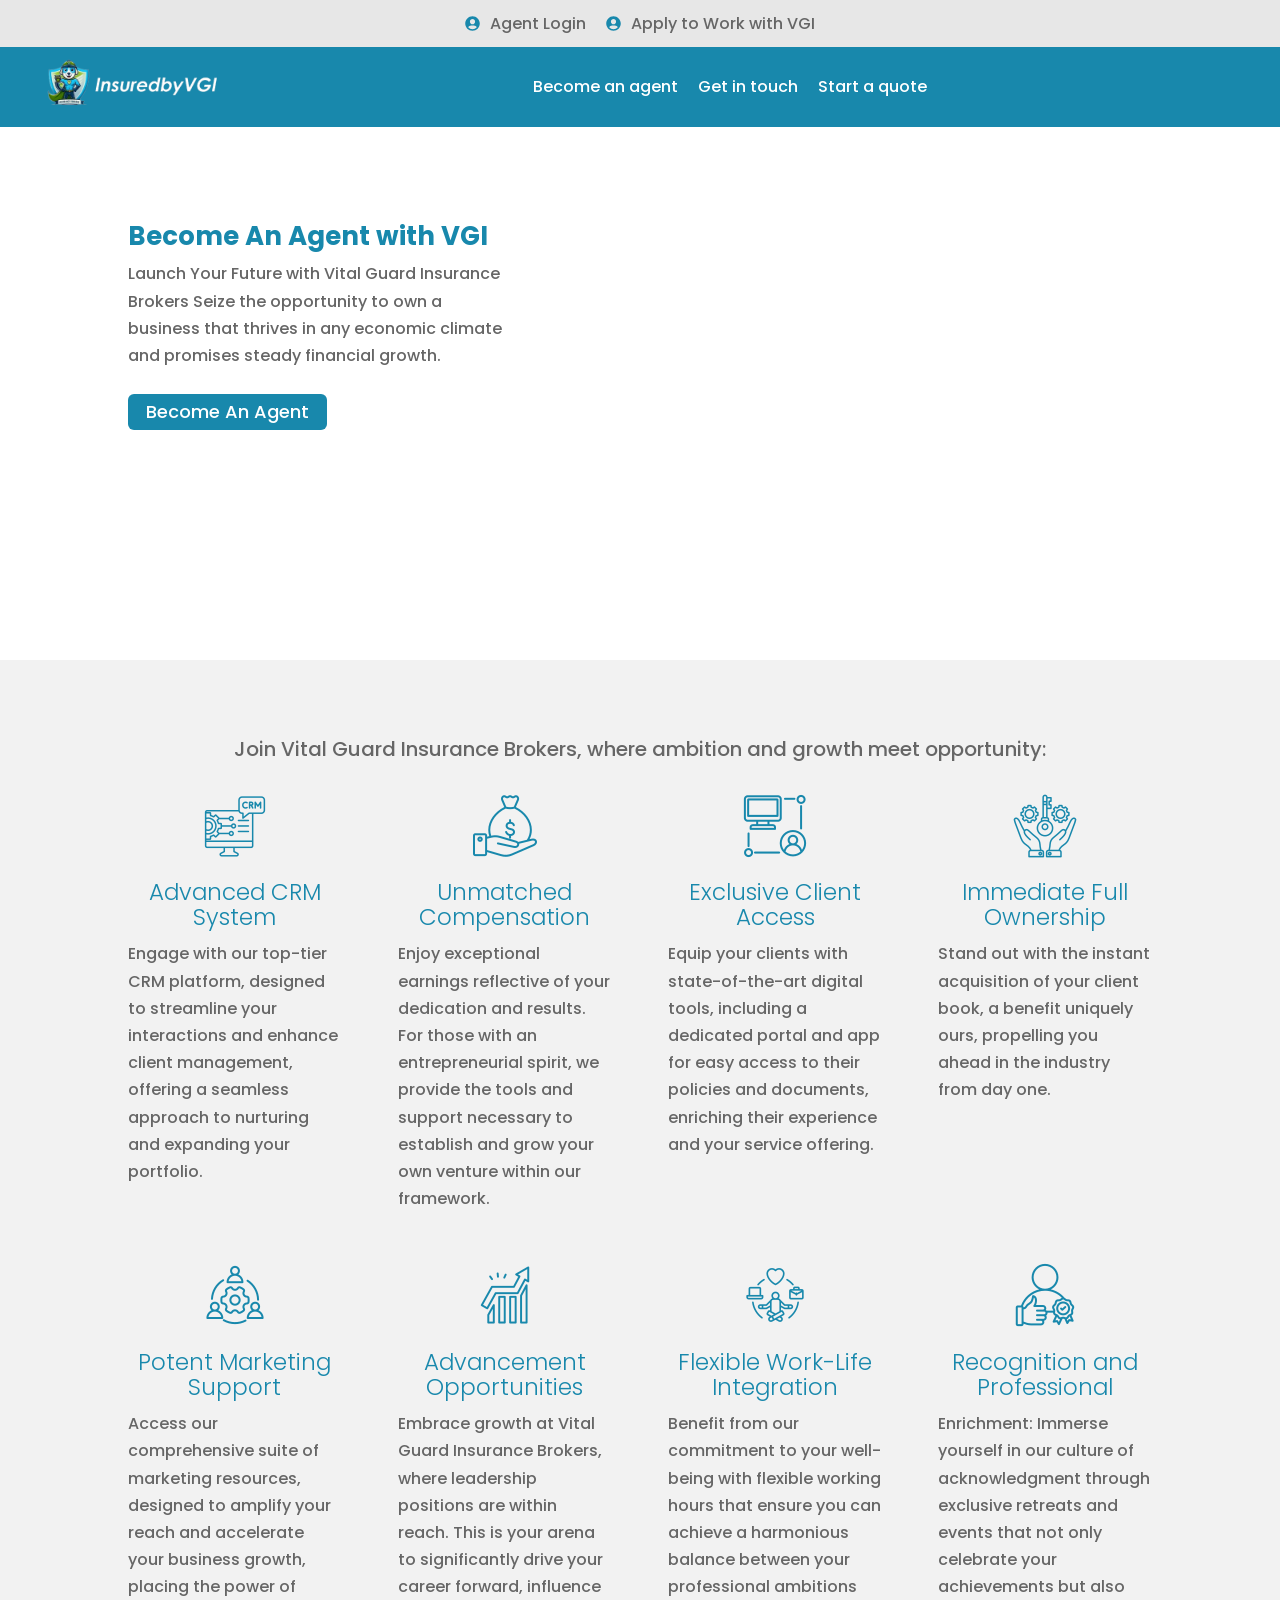
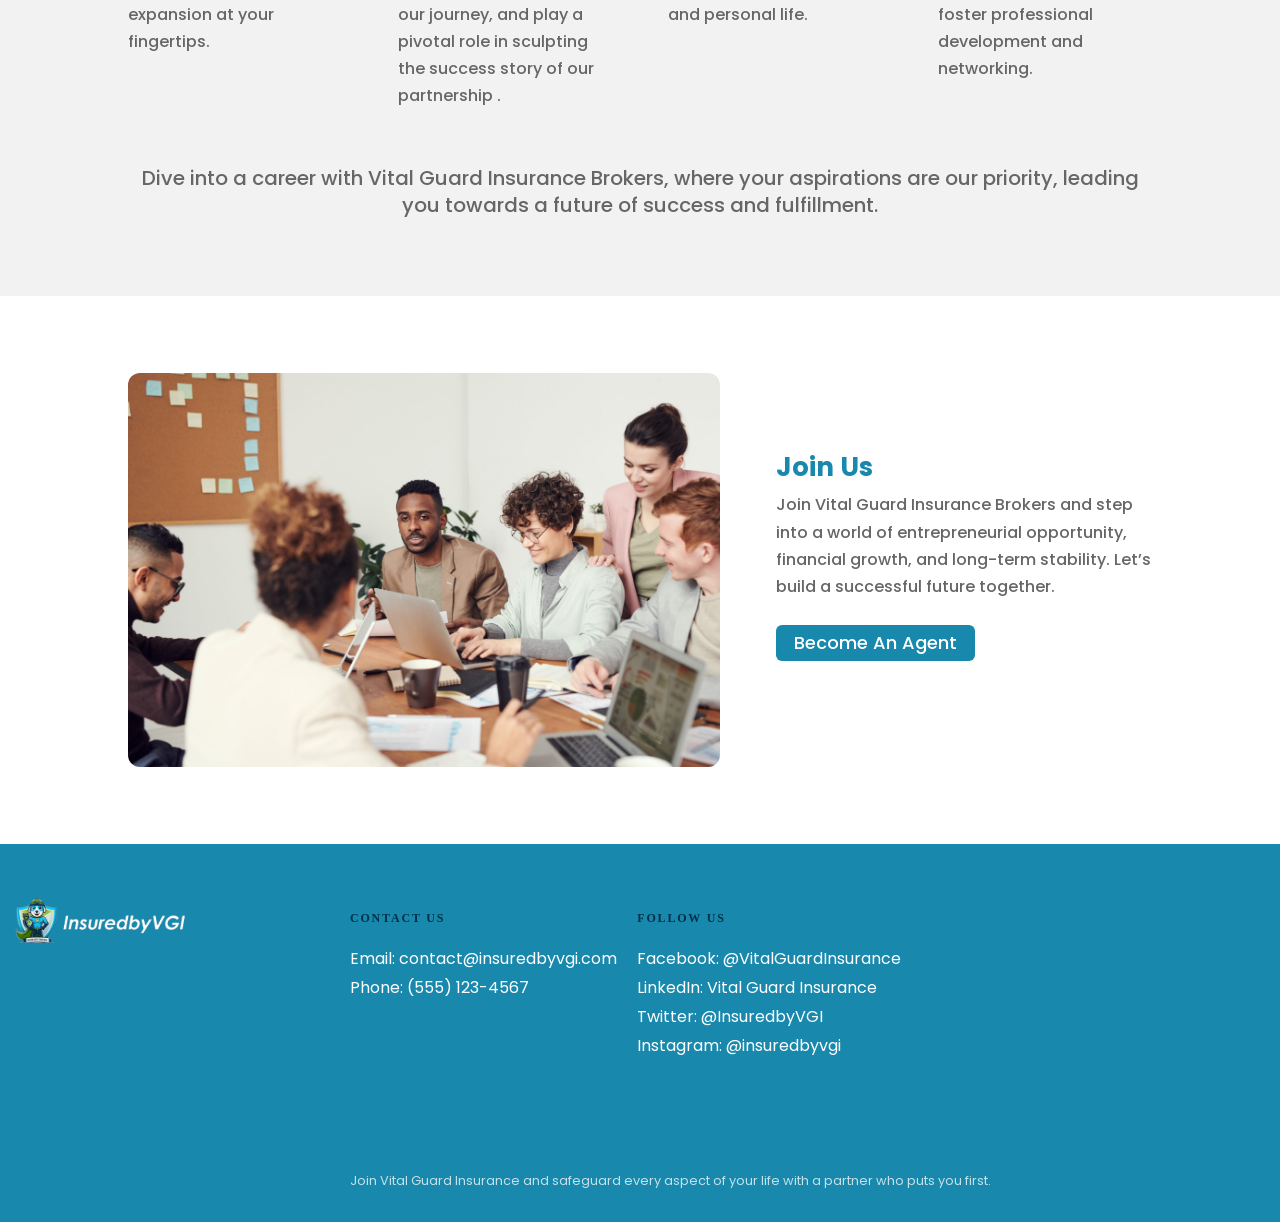
==== php-agency/index.html @ e7f6c55f "done all changes" ====
<!DOCTYPE html>
<html lang="en-US" class="js">

<head>
	<meta charset="UTF-8">
	<meta http-equiv="X-UA-Compatible" content="IE=edge">
	<link rel="pingback" href="https://phpagency.com/xmlrpc.php">

	<script type="text/javascript">
		document.documentElement.className = 'js';
	</script>

	<meta name="robots" content="index, follow, max-image-preview:large, max-snippet:-1, max-video-preview:-1">
	<script type="text/javascript">
		let jqueryParams = [], jQuery = function (r) { return jqueryParams = [...jqueryParams, r], jQuery }, $ = function (r) { return jqueryParams = [...jqueryParams, r], $ }; window.jQuery = jQuery, window.$ = jQuery; let customHeadScripts = !1; jQuery.fn = jQuery.prototype = {}, $.fn = jQuery.prototype = {}, jQuery.noConflict = function (r) { if (window.jQuery) return jQuery = window.jQuery, $ = window.jQuery, customHeadScripts = !0, jQuery.noConflict }, jQuery.ready = function (r) { jqueryParams = [...jqueryParams, r] }, $.ready = function (r) { jqueryParams = [...jqueryParams, r] }, jQuery.load = function (r) { jqueryParams = [...jqueryParams, r] }, $.load = function (r) { jqueryParams = [...jqueryParams, r] }, jQuery.fn.ready = function (r) { jqueryParams = [...jqueryParams, r] }, $.fn.ready = function (r) { jqueryParams = [...jqueryParams, r] };</script>
	<!-- This site is optimized with the Yoast SEO plugin v18.9 - https://yoast.com/wordpress/plugins/seo/ -->
	<title>Become An Insurance Agent - PHP Agency</title>
	<link rel="canonical" href="https://phpagency.com/become-an-insurance-agent/">
	<meta property="og:locale" content="en_US">
	<meta property="og:type" content="article">
	<meta property="og:title" content="Become An Insurance Agent - PHP Agency">
	<meta property="og:url" content="https://phpagency.com/become-an-insurance-agent/">
	<meta property="og:site_name" content="PHP Agency">
	<meta property="article:publisher" content="https://www.facebook.com/phpagencyinc/">
	<meta property="article:modified_time" content="2022-06-22T17:32:34+00:00">
	<meta property="og:image" content="images/php-facebook.jpg">
	<meta property="og:image:width" content="1200">
	<meta property="og:image:height" content="630">
	<meta property="og:image:type" content="image/jpeg">
	<meta name="twitter:card" content="summary_large_image">
	<meta name="twitter:site" content="@phpagency">
	<meta name="twitter:label1" content="Est. reading time">
	<meta name="twitter:data1" content="7 minutes">
	<script type="application/ld+json"
		class="yoast-schema-graph">{"@context":"https://schema.org","@graph":[{"@type":"Organization","@id":"https://phpagency.com/#organization","name":"PHP Agency. A National Financial Services Company.","url":"https://phpagency.com/","sameAs":["https://www.instagram.com/phpagency/","https://www.youtube.com/user/myphpdream","https://www.facebook.com/phpagencyinc/","https://twitter.com/phpagency"],"logo":{"@type":"ImageObject","inLanguage":"en-US","@id":"https://phpagency.com/#/schema/logo/image/","url":"https://phpagency.com/wp-content/uploads/2022/07/php-facebook.jpg","contentUrl":"https://phpagency.com/wp-content/uploads/2022/07/php-facebook.jpg","width":1200,"height":630,"caption":"PHP Agency. A National Financial Services Company."},"image":{"@id":"https://phpagency.com/#/schema/logo/image/"}},{"@type":"WebSite","@id":"https://phpagency.com/#website","url":"https://phpagency.com/","name":"PHP Agency","description":"A National Financial Services Company","publisher":{"@id":"https://phpagency.com/#organization"},"potentialAction":[{"@type":"SearchAction","target":{"@type":"EntryPoint","urlTemplate":"https://phpagency.com/?s={search_term_string}"},"query-input":"required name=search_term_string"}],"inLanguage":"en-US"},{"@type":"WebPage","@id":"https://phpagency.com/become-an-insurance-agent/#webpage","url":"https://phpagency.com/become-an-insurance-agent/","name":"Become An Insurance Agent - PHP Agency","isPartOf":{"@id":"https://phpagency.com/#website"},"datePublished":"2022-06-10T01:09:55+00:00","dateModified":"2022-06-22T17:32:34+00:00","breadcrumb":{"@id":"https://phpagency.com/become-an-insurance-agent/#breadcrumb"},"inLanguage":"en-US","potentialAction":[{"@type":"ReadAction","target":["https://phpagency.com/become-an-insurance-agent/"]}]},{"@type":"BreadcrumbList","@id":"https://phpagency.com/become-an-insurance-agent/#breadcrumb","itemListElement":[{"@type":"ListItem","position":1,"name":"Home","item":"https://phpagency.com/"},{"@type":"ListItem","position":2,"name":"Become An Insurance Agent"}]}]}</script>
	<!-- / Yoast SEO plugin. -->
	<!-- <link rel="stylesheet" href="./css/header.css"> -->
	<!-- <link rel="stylesheet" href="./css/9e8d25b4389ada94.css"> -->
	<!-- <link rel="stylesheet" href="./css/9d9cdd73d0fb1d6b.css"> -->
	<!-- <link rel="stylesheet" href="./css/26cd613740387113.css"> -->
	<link rel="stylesheet" href="./css/dafa6e8a7582d647.css">
	<link rel="stylesheet" href="./css/stylee.css">

	<link rel="dns-prefetch" href="//fonts.googleapis.com">
	<link rel="alternate" type="application/rss+xml" title="PHP Agency » Feed" href="https://phpagency.com/feed/">
	<link rel="alternate" type="application/rss+xml" title="PHP Agency » Comments Feed"
		href="https://phpagency.com/comments/feed/">
	<meta content="PHP Agency v.1.0.1" name="generator">
	<style id="wp-block-library-theme-inline-css" type="text/css">
		.wp-block-audio figcaption {
			color: #555;
			font-size: 13px;
			text-align: center
		}

		.is-dark-theme .wp-block-audio figcaption {
			color: hsla(0, 0%, 100%, .65)
		}

		.wp-block-audio {
			margin: 0 0 1em
		}

		.wp-block-code {
			border: 1px solid #ccc;
			border-radius: 4px;
			font-family: Menlo, Consolas, monaco, monospace;
			padding: .8em 1em
		}

		.wp-block-embed figcaption {
			color: #555;
			font-size: 13px;
			text-align: center
		}

		.is-dark-theme .wp-block-embed figcaption {
			color: hsla(0, 0%, 100%, .65)
		}

		.wp-block-embed {
			margin: 0 0 1em
		}

		.blocks-gallery-caption {
			color: #555;
			font-size: 13px;
			text-align: center
		}

		.is-dark-theme .blocks-gallery-caption {
			color: hsla(0, 0%, 100%, .65)
		}

		.wp-block-image figcaption {
			color: #555;
			font-size: 13px;
			text-align: center
		}

		.is-dark-theme .wp-block-image figcaption {
			color: hsla(0, 0%, 100%, .65)
		}

		.wp-block-image {
			margin: 0 0 1em
		}

		.wp-block-pullquote {
			border-bottom: 4px solid;
			border-top: 4px solid;
			color: currentColor;
			margin-bottom: 1.75em
		}

		.wp-block-pullquote cite,
		.wp-block-pullquote footer,
		.wp-block-pullquote__citation {
			color: currentColor;
			font-size: .8125em;
			font-style: normal;
			text-transform: uppercase
		}

		.wp-block-quote {
			border-left: .25em solid;
			margin: 0 0 1.75em;
			padding-left: 1em
		}

		.wp-block-quote cite,
		.wp-block-quote footer {
			color: currentColor;
			font-size: .8125em;
			font-style: normal;
			position: relative
		}

		.wp-block-quote.has-text-align-right {
			border-left: none;
			border-right: .25em solid;
			padding-left: 0;
			padding-right: 1em
		}

		.wp-block-quote.has-text-align-center {
			border: none;
			padding-left: 0
		}

		.wp-block-quote.is-large,
		.wp-block-quote.is-style-large,
		.wp-block-quote.is-style-plain {
			border: none
		}

		.wp-block-search .wp-block-search__label {
			font-weight: 700
		}

		.wp-block-search__button {
			border: 1px solid #ccc;
			padding: .375em .625em
		}

		:where(.wp-block-group.has-background) {
			padding: 1.25em 2.375em
		}

		.wp-block-separator.has-css-opacity {
			opacity: .4
		}

		.wp-block-separator {
			border: none;
			border-bottom: 2px solid;
			margin-left: auto;
			margin-right: auto
		}

		.wp-block-separator.has-alpha-channel-opacity {
			opacity: 1
		}

		.wp-block-separator:not(.is-style-wide):not(.is-style-dots) {
			width: 100px
		}

		.wp-block-separator.has-background:not(.is-style-dots) {
			border-bottom: none;
			height: 1px
		}

		.wp-block-separator.has-background:not(.is-style-wide):not(.is-style-dots) {
			height: 2px
		}

		.wp-block-table {
			margin: 0 0 1em
		}

		.wp-block-table td,
		.wp-block-table th {
			word-break: normal
		}

		.wp-block-table figcaption {
			color: #555;
			font-size: 13px;
			text-align: center
		}

		.is-dark-theme .wp-block-table figcaption {
			color: hsla(0, 0%, 100%, .65)
		}

		.wp-block-video figcaption {
			color: #555;
			font-size: 13px;
			text-align: center
		}

		.is-dark-theme .wp-block-video figcaption {
			color: hsla(0, 0%, 100%, .65)
		}

		.wp-block-video {
			margin: 0 0 1em
		}

		.wp-block-template-part.has-background {
			margin-bottom: 0;
			margin-top: 0;
			padding: 1.25em 2.375em
		}
	</style>
	<style id="global-styles-inline-css" type="text/css">
		body {
			--wp--preset--color--black: #000000;
			--wp--preset--color--cyan-bluish-gray: #abb8c3;
			--wp--preset--color--white: #ffffff;
			--wp--preset--color--pale-pink: #f78da7;
			--wp--preset--color--vivid-red: #cf2e2e;
			--wp--preset--color--luminous-vivid-orange: #ff6900;
			--wp--preset--color--luminous-vivid-amber: #fcb900;
			--wp--preset--color--light-green-cyan: #7bdcb5;
			--wp--preset--color--vivid-green-cyan: #00d084;
			--wp--preset--color--pale-cyan-blue: #8ed1fc;
			--wp--preset--color--vivid-cyan-blue: #0693e3;
			--wp--preset--color--vivid-purple: #9b51e0;
			--wp--preset--gradient--vivid-cyan-blue-to-vivid-purple: linear-gradient(135deg, rgba(6, 147, 227, 1) 0%, rgb(155, 81, 224) 100%);
			--wp--preset--gradient--light-green-cyan-to-vivid-green-cyan: linear-gradient(135deg, rgb(122, 220, 180) 0%, rgb(0, 208, 130) 100%);
			--wp--preset--gradient--luminous-vivid-amber-to-luminous-vivid-orange: linear-gradient(135deg, rgba(252, 185, 0, 1) 0%, rgba(255, 105, 0, 1) 100%);
			--wp--preset--gradient--luminous-vivid-orange-to-vivid-red: linear-gradient(135deg, rgba(255, 105, 0, 1) 0%, rgb(207, 46, 46) 100%);
			--wp--preset--gradient--very-light-gray-to-cyan-bluish-gray: linear-gradient(135deg, rgb(238, 238, 238) 0%, rgb(169, 184, 195) 100%);
			--wp--preset--gradient--cool-to-warm-spectrum: linear-gradient(135deg, rgb(74, 234, 220) 0%, rgb(151, 120, 209) 20%, rgb(207, 42, 186) 40%, rgb(238, 44, 130) 60%, rgb(251, 105, 98) 80%, rgb(254, 248, 76) 100%);
			--wp--preset--gradient--blush-light-purple: linear-gradient(135deg, rgb(255, 206, 236) 0%, rgb(152, 150, 240) 100%);
			--wp--preset--gradient--blush-bordeaux: linear-gradient(135deg, rgb(254, 205, 165) 0%, rgb(254, 45, 45) 50%, rgb(107, 0, 62) 100%);
			--wp--preset--gradient--luminous-dusk: linear-gradient(135deg, rgb(255, 203, 112) 0%, rgb(199, 81, 192) 50%, rgb(65, 88, 208) 100%);
			--wp--preset--gradient--pale-ocean: linear-gradient(135deg, rgb(255, 245, 203) 0%, rgb(182, 227, 212) 50%, rgb(51, 167, 181) 100%);
			--wp--preset--gradient--electric-grass: linear-gradient(135deg, rgb(202, 248, 128) 0%, rgb(113, 206, 126) 100%);
			--wp--preset--gradient--midnight: linear-gradient(135deg, rgb(2, 3, 129) 0%, rgb(40, 116, 252) 100%);
			--wp--preset--font-size--small: 13px;
			--wp--preset--font-size--medium: 20px;
			--wp--preset--font-size--large: 36px;
			--wp--preset--font-size--x-large: 42px;
			--wp--preset--spacing--20: 0.44rem;
			--wp--preset--spacing--30: 0.67rem;
			--wp--preset--spacing--40: 1rem;
			--wp--preset--spacing--50: 1.5rem;
			--wp--preset--spacing--60: 2.25rem;
			--wp--preset--spacing--70: 3.38rem;
			--wp--preset--spacing--80: 5.06rem;
			--wp--preset--shadow--natural: 6px 6px 9px rgba(0, 0, 0, 0.2);
			--wp--preset--shadow--deep: 12px 12px 50px rgba(0, 0, 0, 0.4);
			--wp--preset--shadow--sharp: 6px 6px 0px rgba(0, 0, 0, 0.2);
			--wp--preset--shadow--outlined: 6px 6px 0px -3px rgba(255, 255, 255, 1), 6px 6px rgba(0, 0, 0, 1);
			--wp--preset--shadow--crisp: 6px 6px 0px rgba(0, 0, 0, 1);
		}

		body {
			margin: 0;
			--wp--style--global--content-size: 823px;
			--wp--style--global--wide-size: 1080px;
		}

		.wp-site-blocks>.alignleft {
			float: left;
			margin-right: 2em;
		}

		.wp-site-blocks>.alignright {
			float: right;
			margin-left: 2em;
		}

		.wp-site-blocks>.aligncenter {
			justify-content: center;
			margin-left: auto;
			margin-right: auto;
		}

		:where(.is-layout-flex) {
			gap: 0.5em;
		}

		:where(.is-layout-grid) {
			gap: 0.5em;
		}

		body .is-layout-flow>.alignleft {
			float: left;
			margin-inline-start: 0;
			margin-inline-end: 2em;
		}

		body .is-layout-flow>.alignright {
			float: right;
			margin-inline-start: 2em;
			margin-inline-end: 0;
		}

		body .is-layout-flow>.aligncenter {
			margin-left: auto !important;
			margin-right: auto !important;
		}

		body .is-layout-constrained>.alignleft {
			float: left;
			margin-inline-start: 0;
			margin-inline-end: 2em;
		}

		body .is-layout-constrained>.alignright {
			float: right;
			margin-inline-start: 2em;
			margin-inline-end: 0;
		}

		body .is-layout-constrained>.aligncenter {
			margin-left: auto !important;
			margin-right: auto !important;
		}

		body .is-layout-constrained> :where(:not(.alignleft):not(.alignright):not(.alignfull)) {
			max-width: var(--wp--style--global--content-size);
			margin-left: auto !important;
			margin-right: auto !important;
		}

		body .is-layout-constrained>.alignwide {
			max-width: var(--wp--style--global--wide-size);
		}

		body .is-layout-flex {
			display: flex;
		}

		body .is-layout-flex {
			flex-wrap: wrap;
			align-items: center;
		}

		body .is-layout-flex>* {
			margin: 0;
		}

		body .is-layout-grid {
			display: grid;
		}

		body .is-layout-grid>* {
			margin: 0;
		}

		body {
			padding-top: 0px;
			padding-right: 0px;
			padding-bottom: 0px;
			padding-left: 0px;
		}

		a:where(:not(.wp-element-button)) {
			text-decoration: underline;
		}

		.wp-element-button,
		.wp-block-button__link {
			background-color: #32373c;
			border-width: 0;
			color: #fff;
			font-family: inherit;
			font-size: inherit;
			line-height: inherit;
			padding: calc(0.667em + 2px) calc(1.333em + 2px);
			text-decoration: none;
		}

		.has-black-color {
			color: var(--wp--preset--color--black) !important;
		}

		.has-cyan-bluish-gray-color {
			color: var(--wp--preset--color--cyan-bluish-gray) !important;
		}

		.has-white-color {
			color: var(--wp--preset--color--white) !important;
		}

		.has-pale-pink-color {
			color: var(--wp--preset--color--pale-pink) !important;
		}

		.has-vivid-red-color {
			color: var(--wp--preset--color--vivid-red) !important;
		}

		.has-luminous-vivid-orange-color {
			color: var(--wp--preset--color--luminous-vivid-orange) !important;
		}

		.has-luminous-vivid-amber-color {
			color: var(--wp--preset--color--luminous-vivid-amber) !important;
		}

		.has-light-green-cyan-color {
			color: var(--wp--preset--color--light-green-cyan) !important;
		}

		.has-vivid-green-cyan-color {
			color: var(--wp--preset--color--vivid-green-cyan) !important;
		}

		.has-pale-cyan-blue-color {
			color: var(--wp--preset--color--pale-cyan-blue) !important;
		}

		.has-vivid-cyan-blue-color {
			color: var(--wp--preset--color--vivid-cyan-blue) !important;
		}

		.has-vivid-purple-color {
			color: var(--wp--preset--color--vivid-purple) !important;
		}

		.has-black-background-color {
			background-color: var(--wp--preset--color--black) !important;
		}

		.has-cyan-bluish-gray-background-color {
			background-color: var(--wp--preset--color--cyan-bluish-gray) !important;
		}

		.has-white-background-color {
			background-color: var(--wp--preset--color--white) !important;
		}

		.has-pale-pink-background-color {
			background-color: var(--wp--preset--color--pale-pink) !important;
		}

		.has-vivid-red-background-color {
			background-color: var(--wp--preset--color--vivid-red) !important;
		}

		.has-luminous-vivid-orange-background-color {
			background-color: var(--wp--preset--color--luminous-vivid-orange) !important;
		}

		.has-luminous-vivid-amber-background-color {
			background-color: var(--wp--preset--color--luminous-vivid-amber) !important;
		}

		.has-light-green-cyan-background-color {
			background-color: var(--wp--preset--color--light-green-cyan) !important;
		}

		.has-vivid-green-cyan-background-color {
			background-color: var(--wp--preset--color--vivid-green-cyan) !important;
		}

		.has-pale-cyan-blue-background-color {
			background-color: var(--wp--preset--color--pale-cyan-blue) !important;
		}

		.has-vivid-cyan-blue-background-color {
			background-color: var(--wp--preset--color--vivid-cyan-blue) !important;
		}

		.has-vivid-purple-background-color {
			background-color: var(--wp--preset--color--vivid-purple) !important;
		}

		.has-black-border-color {
			border-color: var(--wp--preset--color--black) !important;
		}

		.has-cyan-bluish-gray-border-color {
			border-color: var(--wp--preset--color--cyan-bluish-gray) !important;
		}

		.has-white-border-color {
			border-color: var(--wp--preset--color--white) !important;
		}

		.has-pale-pink-border-color {
			border-color: var(--wp--preset--color--pale-pink) !important;
		}

		.has-vivid-red-border-color {
			border-color: var(--wp--preset--color--vivid-red) !important;
		}

		.has-luminous-vivid-orange-border-color {
			border-color: var(--wp--preset--color--luminous-vivid-orange) !important;
		}

		.has-luminous-vivid-amber-border-color {
			border-color: var(--wp--preset--color--luminous-vivid-amber) !important;
		}

		.has-light-green-cyan-border-color {
			border-color: var(--wp--preset--color--light-green-cyan) !important;
		}

		.has-vivid-green-cyan-border-color {
			border-color: var(--wp--preset--color--vivid-green-cyan) !important;
		}

		.has-pale-cyan-blue-border-color {
			border-color: var(--wp--preset--color--pale-cyan-blue) !important;
		}

		.has-vivid-cyan-blue-border-color {
			border-color: var(--wp--preset--color--vivid-cyan-blue) !important;
		}

		.has-vivid-purple-border-color {
			border-color: var(--wp--preset--color--vivid-purple) !important;
		}

		.has-vivid-cyan-blue-to-vivid-purple-gradient-background {
			background: var(--wp--preset--gradient--vivid-cyan-blue-to-vivid-purple) !important;
		}

		.has-light-green-cyan-to-vivid-green-cyan-gradient-background {
			background: var(--wp--preset--gradient--light-green-cyan-to-vivid-green-cyan) !important;
		}

		.has-luminous-vivid-amber-to-luminous-vivid-orange-gradient-background {
			background: var(--wp--preset--gradient--luminous-vivid-amber-to-luminous-vivid-orange) !important;
		}

		.has-luminous-vivid-orange-to-vivid-red-gradient-background {
			background: var(--wp--preset--gradient--luminous-vivid-orange-to-vivid-red) !important;
		}

		.has-very-light-gray-to-cyan-bluish-gray-gradient-background {
			background: var(--wp--preset--gradient--very-light-gray-to-cyan-bluish-gray) !important;
		}

		.has-cool-to-warm-spectrum-gradient-background {
			background: var(--wp--preset--gradient--cool-to-warm-spectrum) !important;
		}

		.has-blush-light-purple-gradient-background {
			background: var(--wp--preset--gradient--blush-light-purple) !important;
		}

		.has-blush-bordeaux-gradient-background {
			background: var(--wp--preset--gradient--blush-bordeaux) !important;
		}

		.has-luminous-dusk-gradient-background {
			background: var(--wp--preset--gradient--luminous-dusk) !important;
		}

		.has-pale-ocean-gradient-background {
			background: var(--wp--preset--gradient--pale-ocean) !important;
		}

		.has-electric-grass-gradient-background {
			background: var(--wp--preset--gradient--electric-grass) !important;
		}

		.has-midnight-gradient-background {
			background: var(--wp--preset--gradient--midnight) !important;
		}

		.has-small-font-size {
			font-size: var(--wp--preset--font-size--small) !important;
		}

		.has-medium-font-size {
			font-size: var(--wp--preset--font-size--medium) !important;
		}

		.has-large-font-size {
			font-size: var(--wp--preset--font-size--large) !important;
		}

		.has-x-large-font-size {
			font-size: var(--wp--preset--font-size--x-large) !important;
		}

		.wp-block-navigation a:where(:not(.wp-element-button)) {
			color: inherit;
		}

		:where(.wp-block-post-template.is-layout-flex) {
			gap: 1.25em;
		}

		:where(.wp-block-post-template.is-layout-grid) {
			gap: 1.25em;
		}

		:where(.wp-block-columns.is-layout-flex) {
			gap: 2em;
		}

		:where(.wp-block-columns.is-layout-grid) {
			gap: 2em;
		}

		.wp-block-pullquote {
			font-size: 1.5em;
			line-height: 1.6;
		}
	</style>
	<link rel="stylesheet" id="dipi-popup-maker-popup-effect-css" href="css/popup_effect.min.css" type="text/css"
		media="all">
	<link rel="stylesheet" id="dipi_font-css" href="css/dipi-font.min.css" type="text/css" media="all">
	<link rel="stylesheet" id="dipi_general-css" href="css/general.min.css" type="text/css" media="all">
	<link rel="stylesheet" id="et_monarch-css-css" href="css/style_1.css" type="text/css" media="all">
	<link rel="stylesheet" id="et-gf-open-sans-css" href="https://fonts.googleapis.com/css?family=Open+Sans:400,700"
		type="text/css" media="all">
	<style id="divi-style-parent-inline-inline-css" type="text/css">
		/*!
Theme Name: Divi
Theme URI: http://www.elegantthemes.com/gallery/divi/
Version: 4.24.2
Description: Smart. Flexible. Beautiful. Divi is the most powerful theme in our collection.
Author: Elegant Themes
Author URI: http://www.elegantthemes.com
License: GNU General Public License v2
License URI: http://www.gnu.org/licenses/gpl-2.0.html
*/

		a,
		abbr,
		acronym,
		address,
		applet,
		b,
		big,
		blockquote,
		body,
		center,
		cite,
		code,
		dd,
		del,
		dfn,
		div,
		dl,
		dt,
		em,
		fieldset,
		font,
		form,
		h1,
		h2,
		h3,
		h4,
		h5,
		h6,
		html,
		i,
		iframe,
		img,
		ins,
		kbd,
		label,
		legend,
		li,
		object,
		ol,
		p,
		pre,
		q,
		s,
		samp,
		small,
		span,
		strike,
		strong,
		sub,
		sup,
		tt,
		u,
		ul,
		var {
			margin: 0;
			padding: 0;
			border: 0;
			outline: 0;
			font-size: 100%;
			-ms-text-size-adjust: 100%;
			-webkit-text-size-adjust: 100%;
			vertical-align: baseline;
			background: transparent
		}

		body {
			line-height: 1
		}

		ol,
		ul {
			list-style: none
		}

		blockquote,
		q {
			quotes: none
		}

		blockquote:after,
		blockquote:before,
		q:after,
		q:before {
			content: "";
			content: none
		}

		blockquote {
			margin: 20px 0 30px;
			border-left: 5px solid;
			padding-left: 20px
		}

		:focus {
			outline: 0
		}

		del {
			text-decoration: line-through
		}

		pre {
			overflow: auto;
			padding: 10px
		}

		figure {
			margin: 0
		}

		table {
			border-collapse: collapse;
			border-spacing: 0
		}

		article,
		aside,
		footer,
		header,
		hgroup,
		nav,
		section {
			display: block
		}

		body {
			font-family: Open Sans, Arial, sans-serif;
			font-size: 14px;
			color: #666;
			background-color: #fff;
			line-height: 1.7em;
			font-weight: 500;
			-webkit-font-smoothing: antialiased;
			-moz-osx-font-smoothing: grayscale
		}

		body.page-template-page-template-blank-php #page-container {
			padding-top: 0 !important
		}

		body.et_cover_background {
			background-size: cover !important;
			background-position: top !important;
			background-repeat: no-repeat !important;
			background-attachment: fixed
		}

		a {
			color: #2ea3f2
		}

		a,
		a:hover {
			text-decoration: none
		}

		p {
			padding-bottom: 1em
		}

		p:not(.has-background):last-of-type {
			padding-bottom: 0
		}

		p.et_normal_padding {
			padding-bottom: 1em
		}

		strong {
			font-weight: 700
		}

		cite,
		em,
		i {
			font-style: italic
		}

		code,
		pre {
			font-family: Courier New, monospace;
			margin-bottom: 10px
		}

		ins {
			text-decoration: none
		}

		sub,
		sup {
			height: 0;
			line-height: 1;
			position: relative;
			vertical-align: baseline
		}

		sup {
			bottom: .8em
		}

		sub {
			top: .3em
		}

		dl {
			margin: 0 0 1.5em
		}

		dl dt {
			font-weight: 700
		}

		dd {
			margin-left: 1.5em
		}

		blockquote p {
			padding-bottom: 0
		}

		embed,
		iframe,
		object,
		video {
			max-width: 100%
		}

		h1,
		h2,
		h3,
		h4,
		h5,
		h6 {
			color: #333;
			padding-bottom: 10px;
			line-height: 1em;
			font-weight: 500
		}

		h1 a,
		h2 a,
		h3 a,
		h4 a,
		h5 a,
		h6 a {
			color: inherit
		}

		h1 {
			font-size: 30px
		}

		h2 {
			font-size: 26px
		}

		h3 {
			font-size: 22px
		}

		h4 {
			font-size: 18px
		}

		h5 {
			font-size: 16px
		}

		h6 {
			font-size: 14px
		}

		input {
			-webkit-appearance: none
		}

		input[type=checkbox] {
			-webkit-appearance: checkbox
		}

		input[type=radio] {
			-webkit-appearance: radio
		}

		input.text,
		input.title,
		input[type=email],
		input[type=password],
		input[type=tel],
		input[type=text],
		select,
		textarea {
			background-color: #fff;
			border: 1px solid #bbb;
			padding: 2px;
			color: #4e4e4e
		}

		input.text:focus,
		input.title:focus,
		input[type=text]:focus,
		select:focus,
		textarea:focus {
			border-color: #2d3940;
			color: #3e3e3e
		}

		input.text,
		input.title,
		input[type=text],
		select,
		textarea {
			margin: 0
		}

		textarea {
			padding: 4px
		}

		button,
		input,
		select,
		textarea {
			font-family: inherit
		}

		img {
			max-width: 100%;
			height: auto
		}

		.clear {
			clear: both
		}

		br.clear {
			margin: 0;
			padding: 0
		}

		.pagination {
			clear: both
		}

		#et_search_icon:hover,
		.et-social-icon a:hover,
		.et_password_protected_form .et_submit_button,
		.form-submit .et_pb_buttontton.alt.disabled,
		.nav-single a,
		.posted_in a {
			color: #2ea3f2
		}

		.et-search-form,
		blockquote {
			border-color: #2ea3f2
		}

		#main-content {
			background-color: #fff
		}

		.container {
			width: 80%;
			max-width: 1080px;
			margin: auto;
			position: relative
		}

		body:not(.et-tb) #main-content .container,
		body:not(.et-tb-has-header) #main-content .container {
			padding-top: 58px
		}

		.et_full_width_page #main-content .container:before {
			display: none
		}

		.main_title {
			margin-bottom: 20px
		}

		.et_password_protected_form .et_submit_button:hover,
		.form-submit .et_pb_button:hover {
			background: rgba(0, 0, 0, .05)
		}

		.et_button_icon_visible .et_pb_button {
			padding-right: 2em;
			padding-left: .7em
		}

		.et_button_icon_visible .et_pb_button:after {
			opacity: 1;
			margin-left: 0
		}

		.et_button_left .et_pb_button:hover:after {
			left: .15em
		}

		.et_button_left .et_pb_button:after {
			margin-left: 0;
			left: 1em
		}

		.et_button_icon_visible.et_button_left .et_pb_button,
		.et_button_left .et_pb_button:hover,
		.et_button_left .et_pb_module .et_pb_button:hover {
			padding-left: 2em;
			padding-right: .7em
		}

		.et_button_icon_visible.et_button_left .et_pb_button:after,
		.et_button_left .et_pb_button:hover:after {
			left: .15em
		}

		.et_password_protected_form .et_submit_button:hover,
		.form-submit .et_pb_button:hover {
			padding: .3em 1em
		}

		.et_button_no_icon .et_pb_button:after {
			display: none
		}

		.et_button_no_icon.et_button_icon_visible.et_button_left .et_pb_button,
		.et_button_no_icon.et_button_left .et_pb_button:hover,
		.et_button_no_icon .et_pb_button,
		.et_button_no_icon .et_pb_button:hover {
			padding: .3em 1em !important
		}

		.et_button_custom_icon .et_pb_button:after {
			line-height: 1.7em
		}

		.et_button_custom_icon.et_button_icon_visible .et_pb_button:after,
		.et_button_custom_icon .et_pb_button:hover:after {
			margin-left: .3em
		}

		#left-area .post_format-post-format-gallery .wp-block-gallery:first-of-type {
			padding: 0;
			margin-bottom: -16px
		}

		.entry-content table:not(.variations) {
			border: 1px solid #eee;
			margin: 0 0 15px;
			text-align: left;
			width: 100%
		}

		.entry-content thead th,
		.entry-content tr th {
			color: #555;
			font-weight: 700;
			padding: 9px 24px
		}

		.entry-content tr td {
			border-top: 1px solid #eee;
			padding: 6px 24px
		}

		#left-area ul,
		.entry-content ul,
		.et-l--body ul,
		.et-l--footer ul,
		.et-l--header ul {
			list-style-type: disc;
			padding: 0 0 23px 1em;
			line-height: 26px
		}

		#left-area ol,
		.entry-content ol,
		.et-l--body ol,
		.et-l--footer ol,
		.et-l--header ol {
			list-style-type: decimal;
			list-style-position: inside;
			padding: 0 0 23px;
			line-height: 26px
		}

		#left-area ul li ul,
		.entry-content ul li ol {
			padding: 2px 0 2px 20px
		}

		#left-area ol li ul,
		.entry-content ol li ol,
		.et-l--body ol li ol,
		.et-l--footer ol li ol,
		.et-l--header ol li ol {
			padding: 2px 0 2px 35px
		}

		#left-area ul.wp-block-gallery {
			display: -webkit-box;
			display: -ms-flexbox;
			display: flex;
			-ms-flex-wrap: wrap;
			flex-wrap: wrap;
			list-style-type: none;
			padding: 0
		}

		#left-area ul.products {
			padding: 0 !important;
			line-height: 1.7 !important;
			list-style: none !important
		}

		.gallery-item a {
			display: block
		}

		.gallery-caption,
		.gallery-item a {
			width: 90%
		}

		#wpadminbar {
			z-index: 100001
		}

		#left-area .post-meta {
			font-size: 14px;
			padding-bottom: 15px
		}

		#left-area .post-meta a {
			text-decoration: none;
			color: #666
		}

		#left-area .et_featured_image {
			padding-bottom: 7px
		}

		.single .post {
			padding-bottom: 25px
		}

		body.single .et_audio_content {
			margin-bottom: -6px
		}

		.nav-single a {
			text-decoration: none;
			color: #2ea3f2;
			font-size: 14px;
			font-weight: 400
		}

		.nav-previous {
			float: left
		}

		.nav-next {
			float: right
		}

		.et_password_protected_form p input {
			background-color: #eee;
			border: none !important;
			width: 100% !important;
			border-radius: 0 !important;
			font-size: 14px;
			color: #999 !important;
			padding: 16px !important;
			-webkit-box-sizing: border-box;
			box-sizing: border-box
		}

		.et_password_protected_form label {
			display: none
		}

		.et_password_protected_form .et_submit_button {
			font-family: inherit;
			display: block;
			float: right;
			margin: 8px auto 0;
			cursor: pointer
		}

		.post-password-required p.nocomments.container {
			max-width: 100%
		}

		.post-password-required p.nocomments.container:before {
			display: none
		}

		.aligncenter,
		div.post .new-post .aligncenter {
			display: block;
			margin-left: auto;
			margin-right: auto
		}

		.wp-caption {
			border: 1px solid #ddd;
			text-align: center;
			background-color: #f3f3f3;
			margin-bottom: 10px;
			max-width: 96%;
			padding: 8px
		}

		.wp-caption.alignleft {
			margin: 0 30px 20px 0
		}

		.wp-caption.alignright {
			margin: 0 0 20px 30px
		}

		.wp-caption img {
			margin: 0;
			padding: 0;
			border: 0
		}

		.wp-caption p.wp-caption-text {
			font-size: 12px;
			padding: 0 4px 5px;
			margin: 0
		}

		.alignright {
			float: right
		}

		.alignleft {
			float: left
		}

		img.alignleft {
			display: inline;
			float: left;
			margin-right: 15px
		}

		img.alignright {
			display: inline;
			float: right;
			margin-left: 15px
		}

		.page.et_pb_pagebuilder_layout #main-content {
			background-color: transparent
		}

		body #main-content .et_builder_inner_content>h1,
		body #main-content .et_builder_inner_content>h2,
		body #main-content .et_builder_inner_content>h3,
		body #main-content .et_builder_inner_content>h4,
		body #main-content .et_builder_inner_content>h5,
		body #main-content .et_builder_inner_content>h6 {
			line-height: 1.4em
		}

		body #main-content .et_builder_inner_content>p {
			line-height: 1.7em
		}

		.wp-block-pullquote {
			margin: 20px 0 30px
		}

		.wp-block-pullquote.has-background blockquote {
			border-left: none
		}

		.wp-block-group.has-background {
			padding: 1.5em 1.5em .5em
		}

		@media (min-width:981px) {
			#left-area {
				width: 79.125%;
				padding-bottom: 23px
			}

			#main-content .container:before {
				content: "";
				position: absolute;
				top: 0;
				height: 100%;
				width: 1px;
				background-color: #e2e2e2
			}

			.et_full_width_page #left-area,
			.et_no_sidebar #left-area {
				float: none;
				width: 100% !important
			}

			.et_full_width_page #left-area {
				padding-bottom: 0
			}

			.et_no_sidebar #main-content .container:before {
				display: none
			}
		}

		@media (max-width:980px) {
			#page-container {
				padding-top: 80px
			}

			.et-tb #page-container,
			.et-tb-has-header #page-container {
				padding-top: 0 !important
			}

			#left-area,
			#sidebar {
				width: 100% !important
			}

			#main-content .container:before {
				display: none !important
			}

			.et_full_width_page .et_gallery_item:nth-child(4n+1) {
				clear: none
			}
		}

		@media print {
			#page-container {
				padding-top: 0 !important
			}
		}

		#wp-admin-bar-et-use-visual-builder a:before {
			font-family: ETmodules !important;
			content: "\e625";
			font-size: 30px !important;
			width: 28px;
			margin-top: -3px;
			color: #974df3 !important
		}

		#wp-admin-bar-et-use-visual-builder:hover a:before {
			color: #fff !important
		}

		#wp-admin-bar-et-use-visual-builder:hover a,
		#wp-admin-bar-et-use-visual-builder a:hover {
			transition: background-color .5s ease;
			-webkit-transition: background-color .5s ease;
			-moz-transition: background-color .5s ease;
			background-color: #7e3bd0 !important;
			color: #fff !important
		}

		* html .clearfix,
		:first-child+html .clearfix {
			zoom: 1
		}

		.iphone .et_pb_section_video_bg video::-webkit-media-controls-start-playback-button {
			display: none !important;
			-webkit-appearance: none
		}

		.et_mobile_device .et_pb_section_parallax .et_pb_parallax_css {
			background-attachment: scroll
		}

		.et-social-facebook a.icon:before {
			content: "\e093"
		}

		.et-social-twitter a.icon:before {
			content: "\e094"
		}

		.et-social-google-plus a.icon:before {
			content: "\e096"
		}

		.et-social-instagram a.icon:before {
			content: "\e09a"
		}

		.et-social-rss a.icon:before {
			content: "\e09e"
		}

		.ai1ec-single-event:after {
			content: " ";
			display: table;
			clear: both
		}

		.evcal_event_details .evcal_evdata_cell .eventon_details_shading_bot.eventon_details_shading_bot {
			z-index: 3
		}

		.wp-block-divi-layout {
			margin-bottom: 1em
		}

		* {
			-webkit-box-sizing: border-box;
			box-sizing: border-box
		}

		#et-info-email:before,
		#et-info-phone:before,
		#et_search_icon:before,
		.comment-reply-link:after,
		.et-cart-info span:before,
		.et-pb-arrow-next:before,
		.et-pb-arrow-prev:before,
		.et-social-icon a:before,
		.et_audio_container .mejs-playpause-button button:before,
		.et_audio_container .mejs-volume-button button:before,
		.et_overlay:before,
		.et_password_protected_form .et_submit_button:after,
		.et_pb_button:after,
		.et_pb_contact_reset:after,
		.et_pb_contact_submit:after,
		.et_pb_font_icon:before,
		.et_pb_newsletter_button:after,
		.et_pb_pricing_table_button:after,
		.et_pb_promo_button:after,
		.et_pb_testimonial:before,
		.et_pb_toggle_title:before,
		.form-submit .et_pb_button:after,
		.mobile_menu_bar:before,
		a.et_pb_more_button:after {
			font-family: ETmodules !important;
			speak: none;
			font-style: normal;
			font-weight: 400;
			-webkit-font-feature-settings: normal;
			font-feature-settings: normal;
			font-variant: normal;
			text-transform: none;
			line-height: 1;
			-webkit-font-smoothing: antialiased;
			-moz-osx-font-smoothing: grayscale;
			text-shadow: 0 0;
			direction: ltr
		}

		.et-pb-icon,
		.et_pb_custom_button_icon.et_pb_button:after,
		.et_pb_login .et_pb_custom_button_icon.et_pb_button:after,
		.et_pb_woo_custom_button_icon .button.et_pb_custom_button_icon.et_pb_button:after,
		.et_pb_woo_custom_button_icon .button.et_pb_custom_button_icon.et_pb_button:hover:after {
			content: attr(data-icon)
		}

		.et-pb-icon {
			font-family: ETmodules;
			speak: none;
			font-weight: 400;
			-webkit-font-feature-settings: normal;
			font-feature-settings: normal;
			font-variant: normal;
			text-transform: none;
			line-height: 1;
			-webkit-font-smoothing: antialiased;
			font-size: 96px;
			font-style: normal;
			display: inline-block;
			-webkit-box-sizing: border-box;
			box-sizing: border-box;
			direction: ltr
		}

		#et-ajax-saving {
			display: none;
			-webkit-transition: background .3s, -webkit-box-shadow .3s;
			transition: background .3s, -webkit-box-shadow .3s;
			transition: background .3s, box-shadow .3s;
			transition: background .3s, box-shadow .3s, -webkit-box-shadow .3s;
			-webkit-box-shadow: rgba(0, 139, 219, .247059) 0 0 60px;
			box-shadow: 0 0 60px rgba(0, 139, 219, .247059);
			position: fixed;
			top: 50%;
			left: 50%;
			width: 50px;
			height: 50px;
			background: #fff;
			border-radius: 50px;
			margin: -25px 0 0 -25px;
			z-index: 999999;
			text-align: center
		}

		#et-ajax-saving img {
			margin: 9px
		}

		.et-safe-mode-indicator,
		.et-safe-mode-indicator:focus,
		.et-safe-mode-indicator:hover {
			-webkit-box-shadow: 0 5px 10px rgba(41, 196, 169, .15);
			box-shadow: 0 5px 10px rgba(41, 196, 169, .15);
			background: #29c4a9;
			color: #fff;
			font-size: 14px;
			font-weight: 600;
			padding: 12px;
			line-height: 16px;
			border-radius: 3px;
			position: fixed;
			bottom: 30px;
			right: 30px;
			z-index: 999999;
			text-decoration: none;
			font-family: Open Sans, sans-serif;
			-webkit-font-smoothing: antialiased;
			-moz-osx-font-smoothing: grayscale
		}

		.et_pb_button {
			font-size: 20px;
			font-weight: 500;
			padding: .3em 1em;
			line-height: 1.7em !important;
			background-color: transparent;
			background-size: cover;
			background-position: 50%;
			background-repeat: no-repeat;
			border: 2px solid;
			border-radius: 3px;
			-webkit-transition-duration: .2s;
			transition-duration: .2s;
			-webkit-transition-property: all !important;
			transition-property: all !important
		}

		.et_pb_button,
		.et_pb_button_inner {
			position: relative
		}

		.et_pb_button:hover,
		.et_pb_module .et_pb_button:hover {
			border: 2px solid transparent;
			padding: .3em 2em .3em .7em
		}

		.et_pb_button:hover {
			background-color: hsla(0, 0%, 100%, .2)
		}

		.et_pb_bg_layout_light.et_pb_button:hover,
		.et_pb_bg_layout_light .et_pb_button:hover {
			background-color: rgba(0, 0, 0, .05)
		}

		.et_pb_button:after,
		.et_pb_button:before {
			font-size: 32px;
			line-height: 1em;
			content: "\35";
			opacity: 0;
			position: absolute;
			margin-left: -1em;
			-webkit-transition: all .2s;
			transition: all .2s;
			text-transform: none;
			-webkit-font-feature-settings: "kern" off;
			font-feature-settings: "kern" off;
			font-variant: none;
			font-style: normal;
			font-weight: 400;
			text-shadow: none
		}

		.et_pb_button.et_hover_enabled:hover:after,
		.et_pb_button.et_pb_hovered:hover:after {
			-webkit-transition: none !important;
			transition: none !important
		}

		.et_pb_button:before {
			display: none
		}

		.et_pb_button:hover:after {
			opacity: 1;
			margin-left: 0
		}

		.et_pb_column_1_3 h1,
		.et_pb_column_1_4 h1,
		.et_pb_column_1_5 h1,
		.et_pb_column_1_6 h1,
		.et_pb_column_2_5 h1 {
			font-size: 26px
		}

		.et_pb_column_1_3 h2,
		.et_pb_column_1_4 h2,
		.et_pb_column_1_5 h2,
		.et_pb_column_1_6 h2,
		.et_pb_column_2_5 h2 {
			font-size: 23px
		}

		.et_pb_column_1_3 h3,
		.et_pb_column_1_4 h3,
		.et_pb_column_1_5 h3,
		.et_pb_column_1_6 h3,
		.et_pb_column_2_5 h3 {
			font-size: 20px
		}

		.et_pb_column_1_3 h4,
		.et_pb_column_1_4 h4,
		.et_pb_column_1_5 h4,
		.et_pb_column_1_6 h4,
		.et_pb_column_2_5 h4 {
			font-size: 18px
		}

		.et_pb_column_1_3 h5,
		.et_pb_column_1_4 h5,
		.et_pb_column_1_5 h5,
		.et_pb_column_1_6 h5,
		.et_pb_column_2_5 h5 {
			font-size: 16px
		}

		.et_pb_column_1_3 h6,
		.et_pb_column_1_4 h6,
		.et_pb_column_1_5 h6,
		.et_pb_column_1_6 h6,
		.et_pb_column_2_5 h6 {
			font-size: 15px
		}

		.et_pb_bg_layout_dark,
		.et_pb_bg_layout_dark h1,
		.et_pb_bg_layout_dark h2,
		.et_pb_bg_layout_dark h3,
		.et_pb_bg_layout_dark h4,
		.et_pb_bg_layout_dark h5,
		.et_pb_bg_layout_dark h6 {
			color: #fff !important
		}

		.et_pb_module.et_pb_text_align_left {
			text-align: left
		}

		.et_pb_module.et_pb_text_align_center {
			text-align: center
		}

		.et_pb_module.et_pb_text_align_right {
			text-align: right
		}

		.et_pb_module.et_pb_text_align_justified {
			text-align: justify
		}

		.clearfix:after {
			visibility: hidden;
			display: block;
			font-size: 0;
			content: " ";
			clear: both;
			height: 0
		}

		.et_pb_bg_layout_light .et_pb_more_button {
			color: #2ea3f2
		}

		.et_builder_inner_content {
			position: relative;
			z-index: 1
		}

		header .et_builder_inner_content {
			z-index: 2
		}

		.et_pb_css_mix_blend_mode_passthrough {
			mix-blend-mode: unset !important
		}

		.et_pb_image_container {
			margin: -20px -20px 29px
		}

		.et_pb_module_inner {
			position: relative
		}

		.et_hover_enabled_preview {
			z-index: 2
		}

		.et_hover_enabled:hover {
			position: relative;
			z-index: 2
		}

		.et_pb_all_tabs,
		.et_pb_module,
		.et_pb_posts_nav a,
		.et_pb_tab,
		.et_pb_with_background {
			position: relative;
			background-size: cover;
			background-position: 50%;
			background-repeat: no-repeat
		}

		.et_pb_background_mask,
		.et_pb_background_pattern {
			bottom: 0;
			left: 0;
			position: absolute;
			right: 0;
			top: 0
		}

		.et_pb_background_mask {
			background-size: calc(100% + 2px) calc(100% + 2px);
			background-repeat: no-repeat;
			background-position: 50%;
			overflow: hidden
		}

		.et_pb_background_pattern {
			background-position: 0 0;
			background-repeat: repeat
		}

		.et_pb_with_border {
			position: relative;
			border: 0 solid #333
		}

		.post-password-required .et_pb_row {
			padding: 0;
			width: 100%
		}

		.post-password-required .et_password_protected_form {
			min-height: 0
		}

		body.et_pb_pagebuilder_layout.et_pb_show_title .post-password-required .et_password_protected_form h1,
		body:not(.et_pb_pagebuilder_layout) .post-password-required .et_password_protected_form h1 {
			display: none
		}

		.et_pb_no_bg {
			padding: 0 !important
		}

		.et_overlay.et_pb_inline_icon:before,
		.et_pb_inline_icon:before {
			content: attr(data-icon)
		}

		.et_pb_more_button {
			color: inherit;
			text-shadow: none;
			text-decoration: none;
			display: inline-block;
			margin-top: 20px
		}

		.et_parallax_bg_wrap {
			overflow: hidden;
			position: absolute;
			top: 0;
			right: 0;
			bottom: 0;
			left: 0
		}

		.et_parallax_bg {
			background-repeat: no-repeat;
			background-position: top;
			background-size: cover;
			position: absolute;
			bottom: 0;
			left: 0;
			width: 100%;
			height: 100%;
			display: block
		}

		.et_parallax_bg.et_parallax_bg__hover,
		.et_parallax_bg.et_parallax_bg_phone,
		.et_parallax_bg.et_parallax_bg_tablet,
		.et_parallax_gradient.et_parallax_gradient__hover,
		.et_parallax_gradient.et_parallax_gradient_phone,
		.et_parallax_gradient.et_parallax_gradient_tablet,
		.et_pb_section_parallax_hover:hover .et_parallax_bg:not(.et_parallax_bg__hover),
		.et_pb_section_parallax_hover:hover .et_parallax_gradient:not(.et_parallax_gradient__hover) {
			display: none
		}

		.et_pb_section_parallax_hover:hover .et_parallax_bg.et_parallax_bg__hover,
		.et_pb_section_parallax_hover:hover .et_parallax_gradient.et_parallax_gradient__hover {
			display: block
		}

		.et_parallax_gradient {
			bottom: 0;
			display: block;
			left: 0;
			position: absolute;
			right: 0;
			top: 0
		}

		.et_pb_module.et_pb_section_parallax,
		.et_pb_posts_nav a.et_pb_section_parallax,
		.et_pb_tab.et_pb_section_parallax {
			position: relative
		}

		.et_pb_section_parallax .et_pb_parallax_css,
		.et_pb_slides .et_parallax_bg.et_pb_parallax_css {
			background-attachment: fixed
		}

		body.et-bfb .et_pb_section_parallax .et_pb_parallax_css,
		body.et-bfb .et_pb_slides .et_parallax_bg.et_pb_parallax_css {
			background-attachment: scroll;
			bottom: auto
		}

		.et_pb_section_parallax.et_pb_column .et_pb_module,
		.et_pb_section_parallax.et_pb_row .et_pb_column,
		.et_pb_section_parallax.et_pb_row .et_pb_module {
			z-index: 9;
			position: relative
		}

		.et_pb_more_button:hover:after {
			opacity: 1;
			margin-left: 0
		}

		.et_pb_preload .et_pb_section_video_bg,
		.et_pb_preload>div {
			visibility: hidden
		}

		.et_pb_preload,
		.et_pb_section.et_pb_section_video.et_pb_preload {
			position: relative;
			background: #464646 !important
		}

		.et_pb_preload:before {
			content: "";
			position: absolute;
			top: 50%;
			left: 50%;
			background: url(images/preloader.gif) no-repeat;
			border-radius: 32px;
			width: 32px;
			height: 32px;
			margin: -16px 0 0 -16px
		}

		.box-shadow-overlay {
			position: absolute;
			top: 0;
			left: 0;
			width: 100%;
			height: 100%;
			z-index: 10;
			pointer-events: none
		}

		.et_pb_section>.box-shadow-overlay~.et_pb_row {
			z-index: 11
		}

		body.safari .section_has_divider {
			will-change: transform
		}

		.et_pb_row>.box-shadow-overlay {
			z-index: 8
		}

		.has-box-shadow-overlay {
			position: relative
		}

		.et_clickable {
			cursor: pointer
		}

		.screen-reader-text {
			border: 0;
			clip: rect(1px, 1px, 1px, 1px);
			-webkit-clip-path: inset(50%);
			clip-path: inset(50%);
			height: 1px;
			margin: -1px;
			overflow: hidden;
			padding: 0;
			position: absolute !important;
			width: 1px;
			word-wrap: normal !important
		}

		.et_multi_view_hidden,
		.et_multi_view_hidden_image {
			display: none !important
		}

		@keyframes multi-view-image-fade {
			0% {
				opacity: 0
			}

			10% {
				opacity: .1
			}

			20% {
				opacity: .2
			}

			30% {
				opacity: .3
			}

			40% {
				opacity: .4
			}

			50% {
				opacity: .5
			}

			60% {
				opacity: .6
			}

			70% {
				opacity: .7
			}

			80% {
				opacity: .8
			}

			90% {
				opacity: .9
			}

			to {
				opacity: 1
			}
		}

		.et_multi_view_image__loading {
			visibility: hidden
		}

		.et_multi_view_image__loaded {
			-webkit-animation: multi-view-image-fade .5s;
			animation: multi-view-image-fade .5s
		}

		#et-pb-motion-effects-offset-tracker {
			visibility: hidden !important;
			opacity: 0;
			position: absolute;
			top: 0;
			left: 0
		}

		.et-pb-before-scroll-animation {
			opacity: 0
		}

		header.et-l.et-l--header:after {
			clear: both;
			display: block;
			content: ""
		}

		.et_pb_module {
			-webkit-animation-timing-function: linear;
			animation-timing-function: linear;
			-webkit-animation-duration: .2s;
			animation-duration: .2s
		}

		@-webkit-keyframes fadeBottom {
			0% {
				opacity: 0;
				-webkit-transform: translateY(10%);
				transform: translateY(10%)
			}

			to {
				opacity: 1;
				-webkit-transform: translateY(0);
				transform: translateY(0)
			}
		}

		@keyframes fadeBottom {
			0% {
				opacity: 0;
				-webkit-transform: translateY(10%);
				transform: translateY(10%)
			}

			to {
				opacity: 1;
				-webkit-transform: translateY(0);
				transform: translateY(0)
			}
		}

		@-webkit-keyframes fadeLeft {
			0% {
				opacity: 0;
				-webkit-transform: translateX(-10%);
				transform: translateX(-10%)
			}

			to {
				opacity: 1;
				-webkit-transform: translateX(0);
				transform: translateX(0)
			}
		}

		@keyframes fadeLeft {
			0% {
				opacity: 0;
				-webkit-transform: translateX(-10%);
				transform: translateX(-10%)
			}

			to {
				opacity: 1;
				-webkit-transform: translateX(0);
				transform: translateX(0)
			}
		}

		@-webkit-keyframes fadeRight {
			0% {
				opacity: 0;
				-webkit-transform: translateX(10%);
				transform: translateX(10%)
			}

			to {
				opacity: 1;
				-webkit-transform: translateX(0);
				transform: translateX(0)
			}
		}

		@keyframes fadeRight {
			0% {
				opacity: 0;
				-webkit-transform: translateX(10%);
				transform: translateX(10%)
			}

			to {
				opacity: 1;
				-webkit-transform: translateX(0);
				transform: translateX(0)
			}
		}

		@-webkit-keyframes fadeTop {
			0% {
				opacity: 0;
				-webkit-transform: translateY(-10%);
				transform: translateY(-10%)
			}

			to {
				opacity: 1;
				-webkit-transform: translateX(0);
				transform: translateX(0)
			}
		}

		@keyframes fadeTop {
			0% {
				opacity: 0;
				-webkit-transform: translateY(-10%);
				transform: translateY(-10%)
			}

			to {
				opacity: 1;
				-webkit-transform: translateX(0);
				transform: translateX(0)
			}
		}

		@-webkit-keyframes fadeIn {
			0% {
				opacity: 0
			}

			to {
				opacity: 1
			}
		}

		@keyframes fadeIn {
			0% {
				opacity: 0
			}

			to {
				opacity: 1
			}
		}

		.et-waypoint:not(.et_pb_counters) {
			opacity: 0
		}

		@media (min-width:981px) {

			.et_pb_section.et_section_specialty div.et_pb_row .et_pb_column .et_pb_column .et_pb_module.et-last-child,
			.et_pb_section.et_section_specialty div.et_pb_row .et_pb_column .et_pb_column .et_pb_module:last-child,
			.et_pb_section.et_section_specialty div.et_pb_row .et_pb_column .et_pb_row_inner .et_pb_column .et_pb_module.et-last-child,
			.et_pb_section.et_section_specialty div.et_pb_row .et_pb_column .et_pb_row_inner .et_pb_column .et_pb_module:last-child,
			.et_pb_section div.et_pb_row .et_pb_column .et_pb_module.et-last-child,
			.et_pb_section div.et_pb_row .et_pb_column .et_pb_module:last-child {
				margin-bottom: 0
			}
		}

		@media (max-width:980px) {

			.et_overlay.et_pb_inline_icon_tablet:before,
			.et_pb_inline_icon_tablet:before {
				content: attr(data-icon-tablet)
			}

			.et_parallax_bg.et_parallax_bg_tablet_exist,
			.et_parallax_gradient.et_parallax_gradient_tablet_exist {
				display: none
			}

			.et_parallax_bg.et_parallax_bg_tablet,
			.et_parallax_gradient.et_parallax_gradient_tablet {
				display: block
			}

			.et_pb_column .et_pb_module {
				margin-bottom: 30px
			}

			.et_pb_row .et_pb_column .et_pb_module.et-last-child,
			.et_pb_row .et_pb_column .et_pb_module:last-child,
			.et_section_specialty .et_pb_row .et_pb_column .et_pb_module.et-last-child,
			.et_section_specialty .et_pb_row .et_pb_column .et_pb_module:last-child {
				margin-bottom: 0
			}

			.et_pb_more_button {
				display: inline-block !important
			}

			.et_pb_bg_layout_light_tablet.et_pb_button,
			.et_pb_bg_layout_light_tablet.et_pb_module.et_pb_button,
			.et_pb_bg_layout_light_tablet .et_pb_more_button {
				color: #2ea3f2
			}

			.et_pb_bg_layout_light_tablet .et_pb_forgot_password a {
				color: #666
			}

			.et_pb_bg_layout_light_tablet h1,
			.et_pb_bg_layout_light_tablet h2,
			.et_pb_bg_layout_light_tablet h3,
			.et_pb_bg_layout_light_tablet h4,
			.et_pb_bg_layout_light_tablet h5,
			.et_pb_bg_layout_light_tablet h6 {
				color: #333 !important
			}

			.et_pb_module .et_pb_bg_layout_light_tablet.et_pb_button {
				color: #2ea3f2 !important
			}

			.et_pb_bg_layout_light_tablet {
				color: #666 !important
			}

			.et_pb_bg_layout_dark_tablet,
			.et_pb_bg_layout_dark_tablet h1,
			.et_pb_bg_layout_dark_tablet h2,
			.et_pb_bg_layout_dark_tablet h3,
			.et_pb_bg_layout_dark_tablet h4,
			.et_pb_bg_layout_dark_tablet h5,
			.et_pb_bg_layout_dark_tablet h6 {
				color: #fff !important
			}

			.et_pb_bg_layout_dark_tablet.et_pb_button,
			.et_pb_bg_layout_dark_tablet.et_pb_module.et_pb_button,
			.et_pb_bg_layout_dark_tablet .et_pb_more_button {
				color: inherit
			}

			.et_pb_bg_layout_dark_tablet .et_pb_forgot_password a {
				color: #fff
			}

			.et_pb_module.et_pb_text_align_left-tablet {
				text-align: left
			}

			.et_pb_module.et_pb_text_align_center-tablet {
				text-align: center
			}

			.et_pb_module.et_pb_text_align_right-tablet {
				text-align: right
			}

			.et_pb_module.et_pb_text_align_justified-tablet {
				text-align: justify
			}
		}

		@media (max-width:767px) {
			.et_pb_more_button {
				display: inline-block !important
			}

			.et_overlay.et_pb_inline_icon_phone:before,
			.et_pb_inline_icon_phone:before {
				content: attr(data-icon-phone)
			}

			.et_parallax_bg.et_parallax_bg_phone_exist,
			.et_parallax_gradient.et_parallax_gradient_phone_exist {
				display: none
			}

			.et_parallax_bg.et_parallax_bg_phone,
			.et_parallax_gradient.et_parallax_gradient_phone {
				display: block
			}

			.et-hide-mobile {
				display: none !important
			}

			.et_pb_bg_layout_light_phone.et_pb_button,
			.et_pb_bg_layout_light_phone.et_pb_module.et_pb_button,
			.et_pb_bg_layout_light_phone .et_pb_more_button {
				color: #2ea3f2
			}

			.et_pb_bg_layout_light_phone .et_pb_forgot_password a {
				color: #666
			}

			.et_pb_bg_layout_light_phone h1,
			.et_pb_bg_layout_light_phone h2,
			.et_pb_bg_layout_light_phone h3,
			.et_pb_bg_layout_light_phone h4,
			.et_pb_bg_layout_light_phone h5,
			.et_pb_bg_layout_light_phone h6 {
				color: #333 !important
			}

			.et_pb_module .et_pb_bg_layout_light_phone.et_pb_button {
				color: #2ea3f2 !important
			}

			.et_pb_bg_layout_light_phone {
				color: #666 !important
			}

			.et_pb_bg_layout_dark_phone,
			.et_pb_bg_layout_dark_phone h1,
			.et_pb_bg_layout_dark_phone h2,
			.et_pb_bg_layout_dark_phone h3,
			.et_pb_bg_layout_dark_phone h4,
			.et_pb_bg_layout_dark_phone h5,
			.et_pb_bg_layout_dark_phone h6 {
				color: #fff !important
			}

			.et_pb_bg_layout_dark_phone.et_pb_button,
			.et_pb_bg_layout_dark_phone.et_pb_module.et_pb_button,
			.et_pb_bg_layout_dark_phone .et_pb_more_button {
				color: inherit
			}

			.et_pb_module .et_pb_bg_layout_dark_phone.et_pb_button {
				color: #fff !important
			}

			.et_pb_bg_layout_dark_phone .et_pb_forgot_password a {
				color: #fff
			}

			.et_pb_module.et_pb_text_align_left-phone {
				text-align: left
			}

			.et_pb_module.et_pb_text_align_center-phone {
				text-align: center
			}

			.et_pb_module.et_pb_text_align_right-phone {
				text-align: right
			}

			.et_pb_module.et_pb_text_align_justified-phone {
				text-align: justify
			}
		}

		@media (max-width:479px) {
			a.et_pb_more_button {
				display: block
			}
		}

		@media (min-width:768px) and (max-width:980px) {
			[data-et-multi-view-load-tablet-hidden=true]:not(.et_multi_view_swapped) {
				display: none !important
			}
		}

		@media (max-width:767px) {
			[data-et-multi-view-load-phone-hidden=true]:not(.et_multi_view_swapped) {
				display: none !important
			}
		}

		.et_pb_menu.et_pb_menu--style-inline_centered_logo .et_pb_menu__menu nav ul {
			-webkit-box-pack: center;
			-ms-flex-pack: center;
			justify-content: center
		}

		@-webkit-keyframes multi-view-image-fade {
			0% {
				-webkit-transform: scale(1);
				transform: scale(1);
				opacity: 1
			}

			50% {
				-webkit-transform: scale(1.01);
				transform: scale(1.01);
				opacity: 1
			}

			to {
				-webkit-transform: scale(1);
				transform: scale(1);
				opacity: 1
			}
		}
	</style>
	<link rel="stylesheet" id="et-dynamic-late-css" href="css/et-divi-dynamic-tb-3999-tb-4077-4143-late.css">
	<style id="divi-dynamic-critical-inline-css" type="text/css">
		@font-face {
			font-family: ETmodules;
			font-display: block;
			src: url(fonts/modules.eot);
			src: url(fonts/modules.eot#iefix) format("embedded-opentype"), url(fonts/modules.woff) format("woff"), url(fonts/modules.ttf) format("truetype"), url(images/modules.svg#ETmodules) format("svg");
			font-weight: 400;
			font-style: normal
		}

		@font-face {
			font-family: FontAwesome;
			font-style: normal;
			font-weight: 400;
			font-display: block;
			src: url(fonts/fa-regular-400.eot);
			src: url(fonts/fa-regular-400.eot#iefix) format("embedded-opentype"), url(fonts/fa-regular-400.woff2) format("woff2"), url(fonts/fa-regular-400.woff) format("woff"), url(fonts/fa-regular-400.ttf) format("truetype"), url(images/fa-regular-400.svg#fontawesome) format("svg")
		}

		@font-face {
			font-family: FontAwesome;
			font-style: normal;
			font-weight: 900;
			font-display: block;
			src: url(fonts/fa-solid-900.eot);
			src: url(fonts/fa-solid-900.eot#iefix) format("embedded-opentype"), url(fonts/fa-solid-900.woff2) format("woff2"), url(fonts/fa-solid-900.woff) format("woff"), url(fonts/fa-solid-900.ttf) format("truetype"), url(images/fa-solid-900.svg#fontawesome) format("svg")
		}

		@font-face {
			font-family: FontAwesome;
			font-style: normal;
			font-weight: 400;
			font-display: block;
			src: url(fonts/fa-brands-400.eot);
			src: url(fonts/fa-brands-400.eot#iefix) format("embedded-opentype"), url(fonts/fa-brands-400.woff2) format("woff2"), url(fonts/fa-brands-400.woff) format("woff"), url(fonts/fa-brands-400.ttf) format("truetype"), url(images/fa-brands-400.svg#fontawesome) format("svg")
		}

		@media (min-width:981px) {

			.et_pb_gutters3 .et_pb_column,
			.et_pb_gutters3.et_pb_row .et_pb_column {
				margin-right: 5.5%
			}

			.et_pb_gutters3 .et_pb_column_4_4,
			.et_pb_gutters3.et_pb_row .et_pb_column_4_4 {
				width: 100%
			}

			.et_pb_gutters3 .et_pb_column_4_4 .et_pb_module,
			.et_pb_gutters3.et_pb_row .et_pb_column_4_4 .et_pb_module {
				margin-bottom: 2.75%
			}

			.et_pb_gutters3 .et_pb_column_3_4,
			.et_pb_gutters3.et_pb_row .et_pb_column_3_4 {
				width: 73.625%
			}

			.et_pb_gutters3 .et_pb_column_3_4 .et_pb_module,
			.et_pb_gutters3.et_pb_row .et_pb_column_3_4 .et_pb_module {
				margin-bottom: 3.735%
			}

			.et_pb_gutters3 .et_pb_column_2_3,
			.et_pb_gutters3.et_pb_row .et_pb_column_2_3 {
				width: 64.833%
			}

			.et_pb_gutters3 .et_pb_column_2_3 .et_pb_module,
			.et_pb_gutters3.et_pb_row .et_pb_column_2_3 .et_pb_module {
				margin-bottom: 4.242%
			}

			.et_pb_gutters3 .et_pb_column_3_5,
			.et_pb_gutters3.et_pb_row .et_pb_column_3_5 {
				width: 57.8%
			}

			.et_pb_gutters3 .et_pb_column_3_5 .et_pb_module,
			.et_pb_gutters3.et_pb_row .et_pb_column_3_5 .et_pb_module {
				margin-bottom: 4.758%
			}

			.et_pb_gutters3 .et_pb_column_1_2,
			.et_pb_gutters3.et_pb_row .et_pb_column_1_2 {
				width: 47.25%
			}

			.et_pb_gutters3 .et_pb_column_1_2 .et_pb_module,
			.et_pb_gutters3.et_pb_row .et_pb_column_1_2 .et_pb_module {
				margin-bottom: 5.82%
			}

			.et_pb_gutters3 .et_pb_column_2_5,
			.et_pb_gutters3.et_pb_row .et_pb_column_2_5 {
				width: 36.7%
			}

			.et_pb_gutters3 .et_pb_column_2_5 .et_pb_module,
			.et_pb_gutters3.et_pb_row .et_pb_column_2_5 .et_pb_module {
				margin-bottom: 7.493%
			}

			.et_pb_gutters3 .et_pb_column_1_3,
			.et_pb_gutters3.et_pb_row .et_pb_column_1_3 {
				width: 29.6667%
			}

			.et_pb_gutters3 .et_pb_column_1_3 .et_pb_module,
			.et_pb_gutters3.et_pb_row .et_pb_column_1_3 .et_pb_module {
				margin-bottom: 9.27%
			}

			.et_pb_gutters3 .et_pb_column_1_4,
			.et_pb_gutters3.et_pb_row .et_pb_column_1_4 {
				width: 20.875%
			}

			.et_pb_gutters3 .et_pb_column_1_4 .et_pb_module,
			.et_pb_gutters3.et_pb_row .et_pb_column_1_4 .et_pb_module {
				margin-bottom: 13.174%
			}

			.et_pb_gutters3 .et_pb_column_1_5,
			.et_pb_gutters3.et_pb_row .et_pb_column_1_5 {
				width: 15.6%
			}

			.et_pb_gutters3 .et_pb_column_1_5 .et_pb_module,
			.et_pb_gutters3.et_pb_row .et_pb_column_1_5 .et_pb_module {
				margin-bottom: 17.628%
			}

			.et_pb_gutters3 .et_pb_column_1_6,
			.et_pb_gutters3.et_pb_row .et_pb_column_1_6 {
				width: 12.0833%
			}

			.et_pb_gutters3 .et_pb_column_1_6 .et_pb_module,
			.et_pb_gutters3.et_pb_row .et_pb_column_1_6 .et_pb_module {
				margin-bottom: 22.759%
			}

			.et_pb_gutters3 .et_full_width_page.woocommerce-page ul.products li.product {
				width: 20.875%;
				margin-right: 5.5%;
				margin-bottom: 5.5%
			}

			.et_pb_gutters3.et_left_sidebar.woocommerce-page #main-content ul.products li.product,
			.et_pb_gutters3.et_right_sidebar.woocommerce-page #main-content ul.products li.product {
				width: 28.353%;
				margin-right: 7.47%
			}

			.et_pb_gutters3.et_left_sidebar.woocommerce-page #main-content ul.products.columns-1 li.product,
			.et_pb_gutters3.et_right_sidebar.woocommerce-page #main-content ul.products.columns-1 li.product {
				width: 100%;
				margin-right: 0
			}

			.et_pb_gutters3.et_left_sidebar.woocommerce-page #main-content ul.products.columns-2 li.product,
			.et_pb_gutters3.et_right_sidebar.woocommerce-page #main-content ul.products.columns-2 li.product {
				width: 48%;
				margin-right: 4%
			}

			.et_pb_gutters3.et_left_sidebar.woocommerce-page #main-content ul.products.columns-2 li:nth-child(2n+2),
			.et_pb_gutters3.et_right_sidebar.woocommerce-page #main-content ul.products.columns-2 li:nth-child(2n+2) {
				margin-right: 0
			}

			.et_pb_gutters3.et_left_sidebar.woocommerce-page #main-content ul.products.columns-2 li:nth-child(3n+1),
			.et_pb_gutters3.et_right_sidebar.woocommerce-page #main-content ul.products.columns-2 li:nth-child(3n+1) {
				clear: none
			}
		}

		.et_pb_widget {
			float: left;
			max-width: 100%;
			word-wrap: break-word
		}

		.et_pb_widget a {
			text-decoration: none;
			color: #666
		}

		.et_pb_widget li a:hover {
			color: #82c0c7
		}

		.et_pb_widget ol li,
		.et_pb_widget ul li {
			margin-bottom: .5em
		}

		.et_pb_widget ol li ol li,
		.et_pb_widget ul li ul li {
			margin-left: 15px
		}

		.et_pb_widget select {
			width: 100%;
			height: 28px;
			padding: 0 5px
		}

		.et_pb_widget_area .et_pb_widget a {
			color: inherit
		}

		.et_pb_bg_layout_light .et_pb_widget li a {
			color: #666
		}

		.et_pb_bg_layout_dark .et_pb_widget li a {
			color: inherit
		}

		.et_color_scheme_red a {
			/* color: #cd5c5c */
		}

		.footer_footerSection__Sj89F ul li a {
			color: white !important;
		}

		.et_color_scheme_red .et_pb_counters .et_pb_counter_amount,
		.et_color_scheme_red .et_pb_featured_table .et_pb_pricing_heading,
		.et_color_scheme_red #top-header {
			background: #cd5c5c
		}

		.et_color_scheme_red #et_search_icon:hover,
		.et_color_scheme_red .mobile_menu_bar:before,
		.et_color_scheme_red .et_pb_sum,
		.et_color_scheme_red .et_pb_pricing li a,
		.et_color_scheme_red .et_pb_pricing_table_button,
		.et_color_scheme_red .comment-reply-link,
		.et_color_scheme_red .form-submit .et_pb_button,
		.et_color_scheme_red .et_pb_bg_layout_light .et_pb_newsletter_button,
		.et_color_scheme_red .et_pb_contact_submit,
		.et_color_scheme_red .et_password_protected_form .et_submit_button,
		.et_color_scheme_red .et_pb_bg_layout_light .et_pb_more_button,
		.et_color_scheme_red .et_pb_bg_layout_light .et_pb_promo_button,
		.et_color_scheme_red .et_overlay:before,
		.et_color_scheme_red .entry-summary p.price ins,
		.et_color_scheme_red #top-menu li.current-menu-ancestor>a,
		.et_color_scheme_red #top-menu li.current-menu-item>a,
		.et_color_scheme_red .bottom-nav li.current-menu-item>a {
			color: #cd5c5c
		}

		.et_color_scheme_red .et-search-form,
		.et_color_scheme_red .nav li ul,
		.et_color_scheme_red .et_mobile_menu,
		.et_color_scheme_red .et_pb_pricing li:before {
			border-color: #cd5c5c
		}

		.et_color_scheme_red .et-cart-info,
		.et_color_scheme_red .et-social-icon a:hover,
		.et_color_scheme_red .et_pb_promo_button,
		.et_color_scheme_red .et_pb_more_button,
		.et_color_scheme_red .et_pb_slide_description .et_pb_slide_title a,
		.et_color_scheme_red .et-pb-slider-arrows a,
		.et_color_scheme_red .et_audio_content a,
		.et_color_scheme_red .et_link_content a,
		.et_color_scheme_red .et_pb_newsletter_button {
			color: inherit !important
		}

		.et_color_scheme_red.woocommerce a.button.alt,
		.et_color_scheme_red.woocommerce-page a.button.alt,
		.et_color_scheme_red.woocommerce button.button.alt,
		.et_color_scheme_red.woocommerce button.button.alt.disabled,
		.et_color_scheme_red.woocommerce-page button.button.alt,
		.et_color_scheme_red.woocommerce-page button.button.alt.disabled,
		.et_color_scheme_red.woocommerce input.button.alt,
		.et_color_scheme_red.woocommerce-page input.button.alt,
		.et_color_scheme_red.woocommerce #respond input#submit.alt,
		.et_color_scheme_red.woocommerce-page #respond input#submit.alt,
		.et_color_scheme_red.woocommerce #content input.button.alt,
		.et_color_scheme_red.woocommerce-page #content input.button.alt,
		.et_color_scheme_red.woocommerce a.button,
		.et_color_scheme_red.woocommerce-page a.button,
		.et_color_scheme_red.woocommerce button.button,
		.et_color_scheme_red.woocommerce-page button.button,
		.et_color_scheme_red.woocommerce input.button,
		.et_color_scheme_red.woocommerce-page input.button,
		.et_color_scheme_red.woocommerce #respond input#submit,
		.et_color_scheme_red.woocommerce-page #respond input#submit,
		.et_color_scheme_red.woocommerce #content input.button,
		.et_color_scheme_red.woocommerce-page #content input.button,
		.et_color_scheme_red .woocommerce-message,
		.et_color_scheme_red .woocommerce-error,
		.et_color_scheme_red .woocommerce-info {
			background: #cd5c5c !important
		}

		.et_color_scheme_red.woocommerce div.product span.price,
		.et_color_scheme_red.woocommerce-page div.product span.price,
		.et_color_scheme_red.woocommerce #content div.product span.price,
		.et_color_scheme_red.woocommerce-page #content div.product span.price,
		.et_color_scheme_red.woocommerce div.product p.price,
		.et_color_scheme_red.woocommerce-page div.product p.price,
		.et_color_scheme_red.woocommerce #content div.product p.price,
		.et_color_scheme_red.woocommerce-page #content div.product p.price {
			color: #cd5c5c
		}

		.et_color_scheme_red .woocommerce .star-rating span:before,
		.et_color_scheme_red .woocommerce-page .star-rating span:before {
			color: #cd5c5c !important
		}

		.et_color_scheme_red .footer-widget h4,
		.et_color_scheme_red #main-footer .widget_block h1,
		.et_color_scheme_red #main-footer .widget_block h2,
		.et_color_scheme_red #main-footer .widget_block h3,
		.et_color_scheme_red #main-footer .widget_block h4,
		.et_color_scheme_red #main-footer .widget_block h5,
		.et_color_scheme_red #main-footer .widget_block h6 {
			color: #cd5c5c
		}

		.et_color_scheme_red .footer-widget li:before {
			color: #cd5c5c
		}

		.et_pb_section {
			position: relative;
			background-color: #fff;
			background-position: 50%;
			background-size: 100%;
			background-size: cover
		}

		.et_pb_section--absolute,
		.et_pb_section--fixed {
			width: 100%
		}

		.et_pb_section.et_section_transparent {
			background-color: transparent
		}

		.et_pb_fullwidth_section {
			padding: 0
		}

		.et_pb_fullwidth_section>.et_pb_module:not(.et_pb_post_content):not(.et_pb_fullwidth_post_content) .et_pb_row {
			padding: 0 !important
		}

		.et_pb_inner_shadow {
			-webkit-box-shadow: inset 0 0 7px rgba(0, 0, 0, .07);
			box-shadow: inset 0 0 7px rgba(0, 0, 0, .07)
		}

		.et_pb_bottom_inside_divider,
		.et_pb_top_inside_divider {
			display: block;
			background-repeat-y: no-repeat;
			height: 100%;
			position: absolute;
			pointer-events: none;
			width: 100%;
			left: 0;
			right: 0
		}

		.et_pb_bottom_inside_divider.et-no-transition,
		.et_pb_top_inside_divider.et-no-transition {
			-webkit-transition: none !important;
			transition: none !important
		}

		.et-fb .section_has_divider.et_fb_element_controls_visible--child>.et_pb_bottom_inside_divider,
		.et-fb .section_has_divider.et_fb_element_controls_visible--child>.et_pb_top_inside_divider {
			z-index: 1
		}

		.et_pb_section_video:not(.et_pb_section--with-menu) {
			overflow: hidden;
			position: relative
		}

		.et_pb_column>.et_pb_section_video_bg {
			z-index: -1
		}

		.et_pb_section_video_bg {
			visibility: visible;
			position: absolute;
			top: 0;
			left: 0;
			width: 100%;
			height: 100%;
			overflow: hidden;
			display: block;
			pointer-events: none;
			-webkit-transition: display .3s;
			transition: display .3s
		}

		.et_pb_section_video_bg.et_pb_section_video_bg_hover,
		.et_pb_section_video_bg.et_pb_section_video_bg_phone,
		.et_pb_section_video_bg.et_pb_section_video_bg_tablet,
		.et_pb_section_video_bg.et_pb_section_video_bg_tablet_only {
			display: none
		}

		.et_pb_section_video_bg .mejs-controls,
		.et_pb_section_video_bg .mejs-overlay-play {
			display: none !important
		}

		.et_pb_section_video_bg embed,
		.et_pb_section_video_bg iframe,
		.et_pb_section_video_bg object,
		.et_pb_section_video_bg video {
			max-width: none
		}

		.et_pb_section_video_bg .mejs-video {
			left: 50%;
			position: absolute;
			max-width: none
		}

		.et_pb_section_video_bg .mejs-overlay-loading {
			display: none !important
		}

		.et_pb_social_network_link .et_pb_section_video {
			overflow: visible
		}

		.et_pb_section_video_on_hover:hover>.et_pb_section_video_bg {
			display: none
		}

		.et_pb_section_video_on_hover:hover>.et_pb_section_video_bg_hover,
		.et_pb_section_video_on_hover:hover>.et_pb_section_video_bg_hover_inherit {
			display: block
		}

		@media (min-width:981px) {
			.et_pb_section {
				padding: 4% 0
			}

			body.et_pb_pagebuilder_layout.et_pb_show_title .post-password-required .et_pb_section,
			body:not(.et_pb_pagebuilder_layout) .post-password-required .et_pb_section {
				padding-top: 0
			}

			.et_pb_fullwidth_section {
				padding: 0
			}

			.et_pb_section_video_bg.et_pb_section_video_bg_desktop_only {
				display: block
			}
		}

		@media (max-width:980px) {
			.et_pb_section {
				padding: 50px 0
			}

			body.et_pb_pagebuilder_layout.et_pb_show_title .post-password-required .et_pb_section,
			body:not(.et_pb_pagebuilder_layout) .post-password-required .et_pb_section {
				padding-top: 0
			}

			.et_pb_fullwidth_section {
				padding: 0
			}

			.et_pb_section_video_bg.et_pb_section_video_bg_tablet {
				display: block
			}

			.et_pb_section_video_bg.et_pb_section_video_bg_desktop_only {
				display: none
			}
		}

		@media (min-width:768px) {
			.et_pb_section_video_bg.et_pb_section_video_bg_desktop_tablet {
				display: block
			}
		}

		@media (min-width:768px) and (max-width:980px) {
			.et_pb_section_video_bg.et_pb_section_video_bg_tablet_only {
				display: block
			}
		}

		@media (max-width:767px) {
			.et_pb_section_video_bg.et_pb_section_video_bg_phone {
				display: block
			}

			.et_pb_section_video_bg.et_pb_section_video_bg_desktop_tablet {
				display: none
			}
		}

		.et_pb_row {
			width: 80%;
			max-width: 1080px;
			margin: auto;
			position: relative
		}

		body.safari .section_has_divider,
		body.uiwebview .section_has_divider {
			-webkit-perspective: 2000px;
			perspective: 2000px
		}

		.section_has_divider .et_pb_row {
			z-index: 5
		}

		.et_pb_row_inner {
			width: 100%;
			position: relative
		}

		.et_pb_row.et_pb_row_empty,
		.et_pb_row_inner:nth-of-type(n+2).et_pb_row_empty {
			display: none
		}

		.et_pb_row:after,
		.et_pb_row_inner:after {
			content: "";
			display: block;
			clear: both;
			visibility: hidden;
			line-height: 0;
			height: 0;
			width: 0
		}

		.et_pb_row_4col .et-last-child,
		.et_pb_row_4col .et-last-child-2,
		.et_pb_row_6col .et-last-child,
		.et_pb_row_6col .et-last-child-2,
		.et_pb_row_6col .et-last-child-3 {
			margin-bottom: 0
		}

		.et_pb_column {
			float: left;
			background-size: cover;
			background-position: 50%;
			position: relative;
			z-index: 2;
			min-height: 1px
		}

		.et_pb_column--with-menu {
			z-index: 3
		}

		.et_pb_column.et_pb_column_empty {
			min-height: 1px
		}

		.et_pb_row .et_pb_column.et-last-child,
		.et_pb_row .et_pb_column:last-child,
		.et_pb_row_inner .et_pb_column.et-last-child,
		.et_pb_row_inner .et_pb_column:last-child {
			margin-right: 0 !important
		}

		.et_pb_column.et_pb_section_parallax {
			position: relative
		}

		.et_pb_column,
		.et_pb_row,
		.et_pb_row_inner {
			background-size: cover;
			background-position: 50%;
			background-repeat: no-repeat
		}

		@media (min-width:981px) {
			.et_pb_row {
				padding: 2% 0
			}

			body.et_pb_pagebuilder_layout.et_pb_show_title .post-password-required .et_pb_row,
			body:not(.et_pb_pagebuilder_layout) .post-password-required .et_pb_row {
				padding: 0;
				width: 100%
			}

			.et_pb_column_3_4 .et_pb_row_inner {
				padding: 3.735% 0
			}

			.et_pb_column_2_3 .et_pb_row_inner {
				padding: 4.2415% 0
			}

			.et_pb_column_1_2 .et_pb_row_inner,
			.et_pb_column_3_5 .et_pb_row_inner {
				padding: 5.82% 0
			}

			.et_section_specialty>.et_pb_row {
				padding: 0
			}

			.et_pb_row_inner {
				width: 100%
			}

			.et_pb_column_single {
				padding: 2.855% 0
			}

			.et_pb_column_single .et_pb_module.et-first-child,
			.et_pb_column_single .et_pb_module:first-child {
				margin-top: 0
			}

			.et_pb_column_single .et_pb_module.et-last-child,
			.et_pb_column_single .et_pb_module:last-child {
				margin-bottom: 0
			}

			.et_pb_row .et_pb_column.et-last-child,
			.et_pb_row .et_pb_column:last-child,
			.et_pb_row_inner .et_pb_column.et-last-child,
			.et_pb_row_inner .et_pb_column:last-child {
				margin-right: 0 !important
			}

			.et_pb_row.et_pb_equal_columns,
			.et_pb_row_inner.et_pb_equal_columns,
			.et_pb_section.et_pb_equal_columns>.et_pb_row {
				display: -webkit-box;
				display: -ms-flexbox;
				display: flex
			}

			.rtl .et_pb_row.et_pb_equal_columns,
			.rtl .et_pb_row_inner.et_pb_equal_columns,
			.rtl .et_pb_section.et_pb_equal_columns>.et_pb_row {
				-webkit-box-orient: horizontal;
				-webkit-box-direction: reverse;
				-ms-flex-direction: row-reverse;
				flex-direction: row-reverse
			}

			.et_pb_row.et_pb_equal_columns>.et_pb_column,
			.et_pb_section.et_pb_equal_columns>.et_pb_row>.et_pb_column {
				-webkit-box-ordinal-group: 2;
				-ms-flex-order: 1;
				order: 1
			}
		}

		@media (max-width:980px) {
			.et_pb_row {
				max-width: 1080px
			}

			body.et_pb_pagebuilder_layout.et_pb_show_title .post-password-required .et_pb_row,
			body:not(.et_pb_pagebuilder_layout) .post-password-required .et_pb_row {
				padding: 0;
				width: 100%
			}

			.et_pb_column .et_pb_row_inner,
			.et_pb_row {
				padding: 30px 0
			}

			.et_section_specialty>.et_pb_row {
				padding: 0
			}

			.et_pb_column {
				width: 100%;
				margin-bottom: 30px
			}

			.et_pb_bottom_divider .et_pb_row:nth-last-child(2) .et_pb_column:last-child,
			.et_pb_row .et_pb_column.et-last-child,
			.et_pb_row .et_pb_column:last-child {
				margin-bottom: 0
			}

			.et_section_specialty .et_pb_row>.et_pb_column {
				padding-bottom: 0
			}

			.et_pb_column.et_pb_column_empty {
				display: none
			}

			.et_pb_row_1-2_1-4_1-4,
			.et_pb_row_1-2_1-6_1-6_1-6,
			.et_pb_row_1-4_1-4,
			.et_pb_row_1-4_1-4_1-2,
			.et_pb_row_1-5_1-5_3-5,
			.et_pb_row_1-6_1-6_1-6,
			.et_pb_row_1-6_1-6_1-6_1-2,
			.et_pb_row_1-6_1-6_1-6_1-6,
			.et_pb_row_3-5_1-5_1-5,
			.et_pb_row_4col,
			.et_pb_row_5col,
			.et_pb_row_6col {
				display: -webkit-box;
				display: -ms-flexbox;
				display: flex;
				-ms-flex-wrap: wrap;
				flex-wrap: wrap
			}

			.et_pb_row_1-4_1-4>.et_pb_column.et_pb_column_1_4,
			.et_pb_row_1-4_1-4_1-2>.et_pb_column.et_pb_column_1_4,
			.et_pb_row_4col>.et_pb_column.et_pb_column_1_4 {
				width: 47.25%;
				margin-right: 5.5%
			}

			.et_pb_row_1-4_1-4>.et_pb_column.et_pb_column_1_4:nth-child(2n),
			.et_pb_row_1-4_1-4_1-2>.et_pb_column.et_pb_column_1_4:nth-child(2n),
			.et_pb_row_4col>.et_pb_column.et_pb_column_1_4:nth-child(2n) {
				margin-right: 0
			}

			.et_pb_row_1-2_1-4_1-4>.et_pb_column.et_pb_column_1_4 {
				width: 47.25%;
				margin-right: 5.5%
			}

			.et_pb_row_1-2_1-4_1-4>.et_pb_column.et_pb_column_1_2,
			.et_pb_row_1-2_1-4_1-4>.et_pb_column.et_pb_column_1_4:nth-child(odd) {
				margin-right: 0
			}

			.et_pb_row_1-2_1-4_1-4 .et_pb_column:nth-last-child(-n+2),
			.et_pb_row_1-4_1-4 .et_pb_column:nth-last-child(-n+2),
			.et_pb_row_4col .et_pb_column:nth-last-child(-n+2) {
				margin-bottom: 0
			}

			.et_pb_row_1-5_1-5_3-5>.et_pb_column.et_pb_column_1_5,
			.et_pb_row_5col>.et_pb_column.et_pb_column_1_5 {
				width: 47.25%;
				margin-right: 5.5%
			}

			.et_pb_row_1-5_1-5_3-5>.et_pb_column.et_pb_column_1_5:nth-child(2n),
			.et_pb_row_5col>.et_pb_column.et_pb_column_1_5:nth-child(2n) {
				margin-right: 0
			}

			.et_pb_row_3-5_1-5_1-5>.et_pb_column.et_pb_column_1_5 {
				width: 47.25%;
				margin-right: 5.5%
			}

			.et_pb_row_3-5_1-5_1-5>.et_pb_column.et_pb_column_1_5:nth-child(odd),
			.et_pb_row_3-5_1-5_1-5>.et_pb_column.et_pb_column_3_5 {
				margin-right: 0
			}

			.et_pb_row_3-5_1-5_1-5 .et_pb_column:nth-last-child(-n+2),
			.et_pb_row_5col .et_pb_column:last-child {
				margin-bottom: 0
			}

			.et_pb_row_1-6_1-6_1-6_1-2>.et_pb_column.et_pb_column_1_6,
			.et_pb_row_6col>.et_pb_column.et_pb_column_1_6 {
				width: 29.666%;
				margin-right: 5.5%
			}

			.et_pb_row_1-6_1-6_1-6_1-2>.et_pb_column.et_pb_column_1_6:nth-child(3n),
			.et_pb_row_6col>.et_pb_column.et_pb_column_1_6:nth-child(3n) {
				margin-right: 0
			}

			.et_pb_row_1-2_1-6_1-6_1-6>.et_pb_column.et_pb_column_1_6 {
				width: 29.666%;
				margin-right: 5.5%
			}

			.et_pb_row_1-2_1-6_1-6_1-6>.et_pb_column.et_pb_column_1_2,
			.et_pb_row_1-2_1-6_1-6_1-6>.et_pb_column.et_pb_column_1_6:last-child {
				margin-right: 0
			}

			.et_pb_row_1-2_1-2 .et_pb_column.et_pb_column_1_2,
			.et_pb_row_1-2_1-6_1-6_1-6 .et_pb_column:nth-last-child(-n+3),
			.et_pb_row_6col .et_pb_column:nth-last-child(-n+3) {
				margin-bottom: 0
			}

			.et_pb_row_1-2_1-2 .et_pb_column.et_pb_column_1_2 .et_pb_column.et_pb_column_1_6 {
				width: 29.666%;
				margin-right: 5.5%;
				margin-bottom: 0
			}

			.et_pb_row_1-2_1-2 .et_pb_column.et_pb_column_1_2 .et_pb_column.et_pb_column_1_6:last-child {
				margin-right: 0
			}

			.et_pb_row_1-6_1-6_1-6_1-6>.et_pb_column.et_pb_column_1_6 {
				width: 47.25%;
				margin-right: 5.5%
			}

			.et_pb_row_1-6_1-6_1-6_1-6>.et_pb_column.et_pb_column_1_6:nth-child(2n) {
				margin-right: 0
			}

			.et_pb_row_1-6_1-6_1-6_1-6:nth-last-child(-n+3) {
				margin-bottom: 0
			}
		}

		@media (max-width:479px) {

			.et_pb_row .et_pb_column.et_pb_column_1_4,
			.et_pb_row .et_pb_column.et_pb_column_1_5,
			.et_pb_row .et_pb_column.et_pb_column_1_6 {
				width: 100%;
				margin: 0 0 30px
			}

			.et_pb_row .et_pb_column.et_pb_column_1_4.et-last-child,
			.et_pb_row .et_pb_column.et_pb_column_1_4:last-child,
			.et_pb_row .et_pb_column.et_pb_column_1_5.et-last-child,
			.et_pb_row .et_pb_column.et_pb_column_1_5:last-child,
			.et_pb_row .et_pb_column.et_pb_column_1_6.et-last-child,
			.et_pb_row .et_pb_column.et_pb_column_1_6:last-child {
				margin-bottom: 0
			}

			.et_pb_row_1-2_1-2 .et_pb_column.et_pb_column_1_2 .et_pb_column.et_pb_column_1_6 {
				width: 100%;
				margin: 0 0 30px
			}

			.et_pb_row_1-2_1-2 .et_pb_column.et_pb_column_1_2 .et_pb_column.et_pb_column_1_6.et-last-child,
			.et_pb_row_1-2_1-2 .et_pb_column.et_pb_column_1_2 .et_pb_column.et_pb_column_1_6:last-child {
				margin-bottom: 0
			}

			.et_pb_column {
				width: 100% !important
			}
		}

		.et_pb_with_border .et_pb_image_wrap {
			border: 0 solid #333
		}

		.et_pb_image {
			margin-left: auto;
			margin-right: auto;
			line-height: 0
		}

		.et_pb_image.aligncenter {
			text-align: center
		}

		.et_pb_image.et_pb_has_overlay a.et_pb_lightbox_image {
			display: block;
			position: relative
		}

		.et_pb_image {
			display: block
		}

		.et_pb_image .et_pb_image_wrap {
			display: inline-block;
			position: relative;
			max-width: 100%
		}

		.et_pb_image .et_pb_image_wrap img[src*=".svg"] {
			width: auto
		}

		.et_pb_image img {
			position: relative
		}

		.et_pb_image_sticky {
			margin-bottom: 0 !important;
			display: inherit
		}

		.et_pb_image.et_pb_has_overlay .et_pb_image_wrap:hover .et_overlay {
			z-index: 3;
			opacity: 1
		}

		@media (min-width:981px) {

			.et_pb_section_sticky,
			.et_pb_section_sticky.et_pb_bottom_divider .et_pb_row:nth-last-child(2),
			.et_pb_section_sticky .et_pb_column_single,
			.et_pb_section_sticky .et_pb_row.et-last-child,
			.et_pb_section_sticky .et_pb_row:last-child,
			.et_pb_section_sticky .et_pb_specialty_column .et_pb_row_inner.et-last-child,
			.et_pb_section_sticky .et_pb_specialty_column .et_pb_row_inner:last-child {
				padding-bottom: 0 !important
			}
		}

		@media (max-width:980px) {
			.et_pb_image_sticky_tablet {
				margin-bottom: 0 !important;
				display: inherit
			}

			.et_pb_section_sticky_mobile,
			.et_pb_section_sticky_mobile.et_pb_bottom_divider .et_pb_row:nth-last-child(2),
			.et_pb_section_sticky_mobile .et_pb_column_single,
			.et_pb_section_sticky_mobile .et_pb_row.et-last-child,
			.et_pb_section_sticky_mobile .et_pb_row:last-child,
			.et_pb_section_sticky_mobile .et_pb_specialty_column .et_pb_row_inner.et-last-child,
			.et_pb_section_sticky_mobile .et_pb_specialty_column .et_pb_row_inner:last-child {
				padding-bottom: 0 !important
			}

			.et_pb_section_sticky .et_pb_row.et-last-child .et_pb_column.et_pb_row_sticky.et-last-child,
			.et_pb_section_sticky .et_pb_row:last-child .et_pb_column.et_pb_row_sticky:last-child {
				margin-bottom: 0
			}

			.et_pb_image_bottom_space_tablet {
				margin-bottom: 30px !important;
				display: block
			}

			.et_always_center_on_mobile {
				text-align: center !important;
				margin-left: auto !important;
				margin-right: auto !important
			}
		}

		@media (max-width:767px) {
			.et_pb_image_sticky_phone {
				margin-bottom: 0 !important;
				display: inherit
			}

			.et_pb_image_bottom_space_phone {
				margin-bottom: 30px !important;
				display: block
			}
		}

		.et_overlay {
			z-index: -1;
			position: absolute;
			top: 0;
			left: 0;
			display: block;
			width: 100%;
			height: 100%;
			background: hsla(0, 0%, 100%, .9);
			opacity: 0;
			pointer-events: none;
			-webkit-transition: all .3s;
			transition: all .3s;
			border: 1px solid #e5e5e5;
			-webkit-box-sizing: border-box;
			box-sizing: border-box;
			-webkit-backface-visibility: hidden;
			backface-visibility: hidden;
			-webkit-font-smoothing: antialiased
		}

		.et_overlay:before {
			color: #2ea3f2;
			content: "\E050";
			position: absolute;
			top: 50%;
			left: 50%;
			-webkit-transform: translate(-50%, -50%);
			transform: translate(-50%, -50%);
			font-size: 32px;
			-webkit-transition: all .4s;
			transition: all .4s
		}

		.et_portfolio_image,
		.et_shop_image {
			position: relative;
			display: block
		}

		.et_pb_has_overlay:not(.et_pb_image):hover .et_overlay,
		.et_portfolio_image:hover .et_overlay,
		.et_shop_image:hover .et_overlay {
			z-index: 3;
			opacity: 1
		}

		#ie7 .et_overlay,
		#ie8 .et_overlay {
			display: none
		}

		.et_pb_module.et_pb_has_overlay {
			position: relative
		}

		.et_pb_module.et_pb_has_overlay .et_overlay,
		article.et_pb_has_overlay {
			border: none
		}

		.et-menu li {
			display: inline-block;
			font-size: 14px;
			padding-right: 22px
		}

		.et-menu>li:last-child {
			padding-right: 0
		}

		.et-menu a {
			color: rgba(0, 0, 0, .6);
			text-decoration: none;
			display: block;
			position: relative
		}

		.et-menu a,
		.et-menu a:hover {
			-webkit-transition: all .4s ease-in-out;
			transition: all .4s ease-in-out
		}

		.et-menu a:hover {
			opacity: .7
		}

		.et-menu li>a {
			padding-bottom: 29px;
			word-wrap: break-word
		}

		a.et_pb_menu__icon,
		button.et_pb_menu__icon {
			display: -webkit-box;
			display: -ms-flexbox;
			display: flex;
			-webkit-box-align: center;
			-ms-flex-align: center;
			align-items: center;
			padding: 0;
			margin: 0 11px;
			font-size: 17px;
			line-height: normal;
			background: none;
			border: 0;
			cursor: pointer;
			-webkit-box-orient: horizontal;
			-webkit-box-direction: reverse;
			-ms-flex-direction: row-reverse;
			flex-direction: row-reverse
		}

		a.et_pb_menu__icon:after,
		button.et_pb_menu__icon:after {
			font-family: ETmodules
		}

		a.et_pb_menu__icon__with_count:after,
		button.et_pb_menu__icon__with_count:after {
			margin-right: 10px
		}

		.et_pb_menu__wrap .mobile_menu_bar {
			-webkit-transform: translateY(3%);
			transform: translateY(3%)
		}

		.et_pb_menu__wrap .mobile_menu_bar:before {
			top: 0
		}

		.et_pb_menu__logo {
			overflow: hidden
		}

		.et_pb_menu__logo img {
			display: block
		}

		.et_pb_menu__logo img[src$=".svg"] {
			width: 100%
		}

		.et_pb_menu__search-button:after {
			content: "U"
		}

		.et_pb_menu__cart-button:after {
			content: "\E07A"
		}

		@media (max-width:980px) {
			.et-menu {
				display: none
			}

			.et_mobile_nav_menu {
				display: block;
				margin-top: -1px
			}
		}

		.et_pb_with_border.et_pb_menu .et_pb_menu__logo img {
			border: 0 solid #333
		}

		.et_pb_menu.et_hover_enabled:hover {
			z-index: auto
		}

		.et_pb_menu .et-menu-nav,
		.et_pb_menu .et-menu-nav>ul {
			float: none
		}

		.et_pb_menu .et-menu-nav>ul {
			padding: 0 !important;
			line-height: 1.7em
		}

		.et_pb_menu .et-menu-nav>ul ul {
			padding: 20px 0;
			text-align: left
		}

		.et_pb_bg_layout_dark.et_pb_menu ul li a {
			color: #fff
		}

		.et_pb_bg_layout_dark.et_pb_menu ul li a:hover {
			color: hsla(0, 0%, 100%, .8)
		}

		.et-menu li li.menu-item-has-children>a:first-child:after {
			top: 12px
		}

		.et_pb_menu .et-menu-nav>ul.upwards li ul {
			bottom: 100%;
			top: auto;
			border-top: none;
			border-bottom: 3px solid #2ea3f2;
			-webkit-box-shadow: 2px -2px 5px rgba(0, 0, 0, .1);
			box-shadow: 2px -2px 5px rgba(0, 0, 0, .1)
		}

		.et_pb_menu .et-menu-nav>ul.upwards li ul li ul {
			bottom: -23px
		}

		.et_pb_menu .et-menu-nav>ul.upwards li.mega-menu ul ul {
			bottom: 0;
			top: auto;
			border: none
		}

		.et_pb_menu_inner_container {
			position: relative
		}

		.et_pb_menu .et_pb_menu__wrap {
			-webkit-box-flex: 1;
			-ms-flex: 1 1 auto;
			flex: 1 1 auto;
			display: -webkit-box;
			display: -ms-flexbox;
			display: flex;
			-webkit-box-pack: start;
			-ms-flex-pack: start;
			justify-content: flex-start;
			-webkit-box-align: stretch;
			-ms-flex-align: stretch;
			align-items: stretch;
			-ms-flex-wrap: wrap;
			flex-wrap: wrap;
			opacity: 1
		}

		.et_pb_menu .et_pb_menu__wrap--visible {
			-webkit-animation: fadeInBottom 1s cubic-bezier(.77, 0, .175, 1) 1;
			animation: fadeInBottom 1s cubic-bezier(.77, 0, .175, 1) 1
		}

		.et_pb_menu .et_pb_menu__wrap--hidden {
			opacity: 0;
			-webkit-animation: fadeOutBottom 1s cubic-bezier(.77, 0, .175, 1) 1;
			animation: fadeOutBottom 1s cubic-bezier(.77, 0, .175, 1) 1
		}

		.et_pb_menu .et_pb_menu__menu {
			-webkit-box-flex: 0;
			-ms-flex: 0 1 auto;
			flex: 0 1 auto;
			-webkit-box-pack: start;
			-ms-flex-pack: start;
			justify-content: flex-start
		}

		.et_pb_menu .et_pb_menu__menu,
		.et_pb_menu .et_pb_menu__menu>nav,
		.et_pb_menu .et_pb_menu__menu>nav>ul {
			display: -webkit-box;
			display: -ms-flexbox;
			display: flex;
			-webkit-box-align: stretch;
			-ms-flex-align: stretch;
			align-items: stretch
		}

		.et_pb_menu .et_pb_menu__menu>nav>ul {
			-ms-flex-wrap: wrap;
			flex-wrap: wrap;
			-webkit-box-pack: start;
			-ms-flex-pack: start;
			justify-content: flex-start
		}

		.et_pb_menu .et_pb_menu__menu>nav>ul>li {
			position: relative;
			display: -webkit-box;
			display: -ms-flexbox;
			display: flex;
			-webkit-box-align: stretch;
			-ms-flex-align: stretch;
			align-items: stretch;
			margin: 0
		}

		.et_pb_menu .et_pb_menu__menu>nav>ul>li.mega-menu {
			position: static
		}

		.et_pb_menu .et_pb_menu__menu>nav>ul>li>ul {
			top: calc(100% - 1px);
			left: 0
		}

		.et_pb_menu .et_pb_menu__menu>nav>ul.upwards>li>ul {
			top: auto;
			bottom: calc(100% - 1px)
		}

		.et_pb_menu--with-logo .et_pb_menu__menu>nav>ul>li>a {
			display: -webkit-box;
			display: -ms-flexbox;
			display: flex;
			-webkit-box-align: center;
			-ms-flex-align: center;
			align-items: center;
			padding: 31px 0;
			white-space: nowrap
		}

		.et_pb_menu--with-logo .et_pb_menu__menu>nav>ul>li>a:after {
			top: 50% !important;
			-webkit-transform: translateY(-50%);
			transform: translateY(-50%)
		}

		.et_pb_menu--without-logo .et_pb_menu__menu>nav>ul {
			padding: 0 !important
		}

		.et_pb_menu--without-logo .et_pb_menu__menu>nav>ul>li {
			margin-top: 8px
		}

		.et_pb_menu--without-logo .et_pb_menu__menu>nav>ul>li>a {
			padding-bottom: 8px
		}

		.et_pb_menu--without-logo .et_pb_menu__menu>nav>ul.upwards>li {
			margin-top: 0;
			margin-bottom: 8px
		}

		.et_pb_menu--without-logo .et_pb_menu__menu>nav>ul.upwards>li>a {
			padding-top: 8px;
			padding-bottom: 0
		}

		.et_pb_menu--without-logo .et_pb_menu__menu>nav>ul.upwards>li>a:after {
			top: auto;
			bottom: 0
		}

		.et_pb_menu .et_pb_menu__icon {
			-webkit-box-flex: 0;
			-ms-flex: 0 0 auto;
			flex: 0 0 auto
		}

		.et_pb_menu .et-menu {
			margin-left: -11px;
			margin-right: -11px
		}

		.et_pb_menu .et-menu>li {
			padding-left: 11px;
			padding-right: 11px
		}

		.et_pb_menu--style-left_aligned .et_pb_menu_inner_container,
		.et_pb_menu--style-left_aligned .et_pb_row {
			display: -webkit-box;
			display: -ms-flexbox;
			display: flex;
			-webkit-box-align: stretch;
			-ms-flex-align: stretch;
			align-items: stretch
		}

		.et_pb_menu--style-left_aligned .et_pb_menu__logo-wrap {
			-webkit-box-flex: 0;
			-ms-flex: 0 1 auto;
			flex: 0 1 auto;
			display: -webkit-box;
			display: -ms-flexbox;
			display: flex;
			-webkit-box-align: center;
			-ms-flex-align: center;
			align-items: center
		}

		.et_pb_menu--style-left_aligned .et_pb_menu__logo {
			margin-right: 30px
		}

		.rtl .et_pb_menu--style-left_aligned .et_pb_menu__logo {
			margin-right: 0;
			margin-left: 30px
		}

		.et_pb_menu--style-left_aligned.et_pb_text_align_center .et_pb_menu__menu>nav>ul,
		.et_pb_menu--style-left_aligned.et_pb_text_align_center .et_pb_menu__wrap {
			-webkit-box-pack: center;
			-ms-flex-pack: center;
			justify-content: center
		}

		.et_pb_menu--style-left_aligned.et_pb_text_align_right .et_pb_menu__menu>nav>ul,
		.et_pb_menu--style-left_aligned.et_pb_text_align_right .et_pb_menu__wrap {
			-webkit-box-pack: end;
			-ms-flex-pack: end;
			justify-content: flex-end
		}

		.et_pb_menu--style-left_aligned.et_pb_text_align_justified .et_pb_menu__menu,
		.et_pb_menu--style-left_aligned.et_pb_text_align_justified .et_pb_menu__menu>nav,
		.et_pb_menu--style-left_aligned.et_pb_text_align_justified .et_pb_menu__wrap {
			-webkit-box-flex: 1;
			-ms-flex-positive: 1;
			flex-grow: 1
		}

		.et_pb_menu--style-left_aligned.et_pb_text_align_justified .et_pb_menu__menu>nav>ul {
			-webkit-box-flex: 1;
			-ms-flex-positive: 1;
			flex-grow: 1;
			-webkit-box-pack: justify;
			-ms-flex-pack: justify;
			justify-content: space-between
		}

		.et_pb_menu--style-centered .et_pb_menu__logo-wrap {
			display: -webkit-box;
			display: -ms-flexbox;
			display: flex;
			-webkit-box-orient: vertical;
			-webkit-box-direction: normal;
			-ms-flex-direction: column;
			flex-direction: column;
			-webkit-box-align: center;
			-ms-flex-align: center;
			align-items: center
		}

		.et_pb_menu--style-centered .et_pb_menu__logo-wrap,
		.et_pb_menu--style-centered .et_pb_menu__logo img {
			margin: 0 auto
		}

		.et_pb_menu--style-centered .et_pb_menu__menu>nav>ul,
		.et_pb_menu--style-centered .et_pb_menu__wrap {
			-webkit-box-pack: center;
			-ms-flex-pack: center;
			justify-content: center
		}

		.et_pb_menu--style-inline_centered_logo .et_pb_menu_inner_container>.et_pb_menu__logo-wrap,
		.et_pb_menu--style-inline_centered_logo .et_pb_row>.et_pb_menu__logo-wrap {
			display: none;
			margin-bottom: 30px
		}

		.et_pb_menu--style-inline_centered_logo .et_pb_menu__logo {
			display: -webkit-box;
			display: -ms-flexbox;
			display: flex;
			-webkit-box-align: center;
			-ms-flex-align: center;
			align-items: center
		}

		.et_pb_menu--style-inline_centered_logo .et_pb_menu__logo,
		.et_pb_menu--style-inline_centered_logo .et_pb_menu__logo img {
			margin: 0 auto
		}

		.et_pb_menu--style-inline_centered_logo .et_pb_menu__wrap {
			-webkit-box-pack: center;
			-ms-flex-pack: center;
			justify-content: center
		}

		.et_pb_menu--style-inline_centered_logo .et_pb_menu__logo-slot {
			-webkit-box-align: center !important;
			-ms-flex-align: center !important;
			align-items: center !important
		}

		.et_pb_menu--style-inline_centered_logo .et_pb_menu__logo-slot .et_pb_menu__logo,
		.et_pb_menu--style-inline_centered_logo .et_pb_menu__logo-slot .et_pb_menu__logo-wrap {
			width: 100%;
			height: 100%
		}

		.et_pb_menu--style-inline_centered_logo .et_pb_menu__logo-slot img {
			max-height: 100%
		}

		.et_pb_menu .et_pb_menu__logo-slot .et-fb-content-placeholder {
			min-width: 96px
		}

		.et_pb_menu .et_pb_menu__search-container {
			position: absolute;
			display: -webkit-box;
			display: -ms-flexbox;
			display: flex;
			-webkit-box-pack: stretch;
			-ms-flex-pack: stretch;
			justify-content: stretch;
			-ms-flex-line-pack: stretch;
			align-content: stretch;
			left: 0;
			bottom: 0;
			width: 100%;
			height: 100%;
			opacity: 0;
			z-index: 999
		}

		.et_pb_menu .et_pb_menu__search-container--visible {
			opacity: 1;
			-webkit-animation: fadeInTop 1s cubic-bezier(.77, 0, .175, 1) 1;
			animation: fadeInTop 1s cubic-bezier(.77, 0, .175, 1) 1
		}

		.et_pb_menu .et_pb_menu__search-container--hidden {
			-webkit-animation: fadeOutTop 1s cubic-bezier(.77, 0, .175, 1) 1;
			animation: fadeOutTop 1s cubic-bezier(.77, 0, .175, 1) 1
		}

		.et_pb_menu .et_pb_menu__search-container--disabled {
			display: none
		}

		.et_pb_menu .et_pb_menu__search {
			-webkit-box-flex: 1;
			-ms-flex: 1 1 auto;
			flex: 1 1 auto;
			display: -webkit-box;
			display: -ms-flexbox;
			display: flex;
			-webkit-box-pack: stretch;
			-ms-flex-pack: stretch;
			justify-content: stretch;
			-webkit-box-align: center;
			-ms-flex-align: center;
			align-items: center
		}

		.et_pb_menu .et_pb_menu__search-form {
			-webkit-box-flex: 1;
			-ms-flex: 1 1 auto;
			flex: 1 1 auto
		}

		.et_pb_menu .et_pb_menu__search-input {
			border: 0;
			width: 100%;
			color: #333;
			background: transparent
		}

		.et_pb_menu .et_pb_menu__close-search-button {
			-webkit-box-flex: 0;
			-ms-flex: 0 0 auto;
			flex: 0 0 auto
		}

		.et_pb_menu .et_pb_menu__close-search-button:after {
			content: "M";
			font-size: 1.7em
		}

		@media (min-width:981px) {
			.et_dropdown_animation_fade.et_pb_menu ul li:hover>ul {
				-webkit-transition: all .2s ease-in-out;
				transition: all .2s ease-in-out
			}

			.et_dropdown_animation_slide.et_pb_menu ul li:hover>ul {
				-webkit-animation: fadeLeft .4s ease-in-out;
				animation: fadeLeft .4s ease-in-out
			}

			.et_dropdown_animation_expand.et_pb_menu ul li:hover>ul {
				-webkit-transform-origin: 0 0;
				-webkit-animation: Grow .4s ease-in-out;
				animation: Grow .4s ease-in-out;
				-webkit-backface-visibility: visible !important;
				backface-visibility: visible !important
			}

			.et_dropdown_animation_flip.et_pb_menu ul li ul li:hover>ul {
				-webkit-animation: flipInX .6s ease-in-out;
				animation: flipInX .6s ease-in-out;
				-webkit-backface-visibility: visible !important;
				backface-visibility: visible !important
			}

			.et_dropdown_animation_flip.et_pb_menu ul li:hover>ul {
				-webkit-animation: flipInY .6s ease-in-out;
				animation: flipInY .6s ease-in-out;
				-webkit-backface-visibility: visible !important;
				backface-visibility: visible !important
			}

			.et_pb_menu.et_pb_menu_fullwidth .et_pb_row {
				width: 100%;
				max-width: 100%;
				padding: 0 30px !important
			}
		}

		@media (max-width:980px) {

			.et_pb_menu--style-left_aligned .et_pb_menu_inner_container,
			.et_pb_menu--style-left_aligned .et_pb_row {
				-webkit-box-align: center;
				-ms-flex-align: center;
				align-items: center
			}

			.et_pb_menu--style-left_aligned .et_pb_menu__wrap {
				-webkit-box-pack: end;
				-ms-flex-pack: end;
				justify-content: flex-end
			}

			.et_pb_menu--style-left_aligned.et_pb_text_align_center .et_pb_menu__wrap {
				-webkit-box-pack: center;
				-ms-flex-pack: center;
				justify-content: center
			}

			.et_pb_menu--style-left_aligned.et_pb_text_align_right .et_pb_menu__wrap {
				-webkit-box-pack: end;
				-ms-flex-pack: end;
				justify-content: flex-end
			}

			.et_pb_menu--style-left_aligned.et_pb_text_align_justified .et_pb_menu__wrap {
				-webkit-box-pack: justify;
				-ms-flex-pack: justify;
				justify-content: space-between
			}

			.et_pb_menu--style-inline_centered_logo .et_pb_menu_inner_container>.et_pb_menu__logo-wrap,
			.et_pb_menu--style-inline_centered_logo .et_pb_row>.et_pb_menu__logo-wrap {
				display: -webkit-box;
				display: -ms-flexbox;
				display: flex;
				-webkit-box-orient: vertical;
				-webkit-box-direction: normal;
				-ms-flex-direction: column;
				flex-direction: column;
				-webkit-box-align: center;
				-ms-flex-align: center;
				align-items: center
			}

			.et_pb_menu--style-inline_centered_logo .et_pb_menu_inner_container>.et_pb_menu__logo,
			.et_pb_menu--style-inline_centered_logo .et_pb_row>.et_pb_menu__logo {
				margin: 0 auto
			}

			.et_pb_menu--style-inline_centered_logo .et_pb_menu__logo-slot {
				display: none
			}

			.et_pb_menu .et_pb_row {
				min-height: 81px
			}

			.et_pb_menu .et_pb_menu__menu {
				display: none
			}

			.et_pb_menu .et_mobile_nav_menu {
				float: none;
				margin: 0 6px;
				display: -webkit-box;
				display: -ms-flexbox;
				display: flex;
				-webkit-box-align: center;
				-ms-flex-align: center;
				align-items: center
			}

			.et_pb_menu .et_mobile_menu {
				top: 100%;
				padding: 5%
			}

			.et_pb_menu .et_mobile_menu,
			.et_pb_menu .et_mobile_menu ul {
				list-style: none !important;
				text-align: left
			}

			.et_pb_menu .et_mobile_menu ul {
				padding: 0
			}

			.et_pb_menu .et_pb_mobile_menu_upwards .et_mobile_menu {
				top: auto;
				bottom: 100%
			}
		}

		@-webkit-keyframes fadeOutTop {
			0% {
				opacity: 1;
				-webkit-transform: translatey(0);
				transform: translatey(0)
			}

			to {
				opacity: 0;
				-webkit-transform: translatey(-60%);
				transform: translatey(-60%)
			}
		}

		@keyframes fadeOutTop {
			0% {
				opacity: 1;
				-webkit-transform: translatey(0);
				transform: translatey(0)
			}

			to {
				opacity: 0;
				-webkit-transform: translatey(-60%);
				transform: translatey(-60%)
			}
		}

		@-webkit-keyframes fadeInTop {
			0% {
				opacity: 0;
				-webkit-transform: translatey(-60%);
				transform: translatey(-60%)
			}

			to {
				opacity: 1;
				-webkit-transform: translatey(0);
				transform: translatey(0)
			}
		}

		@keyframes fadeInTop {
			0% {
				opacity: 0;
				-webkit-transform: translatey(-60%);
				transform: translatey(-60%)
			}

			to {
				opacity: 1;
				-webkit-transform: translatey(0);
				transform: translatey(0)
			}
		}

		@-webkit-keyframes fadeInBottom {
			0% {
				opacity: 0;
				-webkit-transform: translatey(60%);
				transform: translatey(60%)
			}

			to {
				opacity: 1;
				-webkit-transform: translatey(0);
				transform: translatey(0)
			}
		}

		@keyframes fadeInBottom {
			0% {
				opacity: 0;
				-webkit-transform: translatey(60%);
				transform: translatey(60%)
			}

			to {
				opacity: 1;
				-webkit-transform: translatey(0);
				transform: translatey(0)
			}
		}

		@-webkit-keyframes fadeOutBottom {
			0% {
				opacity: 1;
				-webkit-transform: translatey(0);
				transform: translatey(0)
			}

			to {
				opacity: 0;
				-webkit-transform: translatey(60%);
				transform: translatey(60%)
			}
		}

		@keyframes fadeOutBottom {
			0% {
				opacity: 1;
				-webkit-transform: translatey(0);
				transform: translatey(0)
			}

			to {
				opacity: 0;
				-webkit-transform: translatey(60%);
				transform: translatey(60%)
			}
		}

		@-webkit-keyframes Grow {
			0% {
				opacity: 0;
				-webkit-transform: scaleY(.5);
				transform: scaleY(.5)
			}

			to {
				opacity: 1;
				-webkit-transform: scale(1);
				transform: scale(1)
			}
		}

		@keyframes Grow {
			0% {
				opacity: 0;
				-webkit-transform: scaleY(.5);
				transform: scaleY(.5)
			}

			to {
				opacity: 1;
				-webkit-transform: scale(1);
				transform: scale(1)
			}
		}

		/*!
	  * Animate.css - http://daneden.me/animate
	  * Licensed under the MIT license - http://opensource.org/licenses/MIT
	  * Copyright (c) 2015 Daniel Eden
	 */
		@-webkit-keyframes flipInX {
			0% {
				-webkit-transform: perspective(400px) rotateX(90deg);
				transform: perspective(400px) rotateX(90deg);
				-webkit-animation-timing-function: ease-in;
				animation-timing-function: ease-in;
				opacity: 0
			}

			40% {
				-webkit-transform: perspective(400px) rotateX(-20deg);
				transform: perspective(400px) rotateX(-20deg);
				-webkit-animation-timing-function: ease-in;
				animation-timing-function: ease-in
			}

			60% {
				-webkit-transform: perspective(400px) rotateX(10deg);
				transform: perspective(400px) rotateX(10deg);
				opacity: 1
			}

			80% {
				-webkit-transform: perspective(400px) rotateX(-5deg);
				transform: perspective(400px) rotateX(-5deg)
			}

			to {
				-webkit-transform: perspective(400px);
				transform: perspective(400px)
			}
		}

		@keyframes flipInX {
			0% {
				-webkit-transform: perspective(400px) rotateX(90deg);
				transform: perspective(400px) rotateX(90deg);
				-webkit-animation-timing-function: ease-in;
				animation-timing-function: ease-in;
				opacity: 0
			}

			40% {
				-webkit-transform: perspective(400px) rotateX(-20deg);
				transform: perspective(400px) rotateX(-20deg);
				-webkit-animation-timing-function: ease-in;
				animation-timing-function: ease-in
			}

			60% {
				-webkit-transform: perspective(400px) rotateX(10deg);
				transform: perspective(400px) rotateX(10deg);
				opacity: 1
			}

			80% {
				-webkit-transform: perspective(400px) rotateX(-5deg);
				transform: perspective(400px) rotateX(-5deg)
			}

			to {
				-webkit-transform: perspective(400px);
				transform: perspective(400px)
			}
		}

		@-webkit-keyframes flipInY {
			0% {
				-webkit-transform: perspective(400px) rotateY(90deg);
				transform: perspective(400px) rotateY(90deg);
				-webkit-animation-timing-function: ease-in;
				animation-timing-function: ease-in;
				opacity: 0
			}

			40% {
				-webkit-transform: perspective(400px) rotateY(-20deg);
				transform: perspective(400px) rotateY(-20deg);
				-webkit-animation-timing-function: ease-in;
				animation-timing-function: ease-in
			}

			60% {
				-webkit-transform: perspective(400px) rotateY(10deg);
				transform: perspective(400px) rotateY(10deg);
				opacity: 1
			}

			80% {
				-webkit-transform: perspective(400px) rotateY(-5deg);
				transform: perspective(400px) rotateY(-5deg)
			}

			to {
				-webkit-transform: perspective(400px);
				transform: perspective(400px)
			}
		}

		@keyframes flipInY {
			0% {
				-webkit-transform: perspective(400px) rotateY(90deg);
				transform: perspective(400px) rotateY(90deg);
				-webkit-animation-timing-function: ease-in;
				animation-timing-function: ease-in;
				opacity: 0
			}

			40% {
				-webkit-transform: perspective(400px) rotateY(-20deg);
				transform: perspective(400px) rotateY(-20deg);
				-webkit-animation-timing-function: ease-in;
				animation-timing-function: ease-in
			}

			60% {
				-webkit-transform: perspective(400px) rotateY(10deg);
				transform: perspective(400px) rotateY(10deg);
				opacity: 1
			}

			80% {
				-webkit-transform: perspective(400px) rotateY(-5deg);
				transform: perspective(400px) rotateY(-5deg)
			}

			to {
				-webkit-transform: perspective(400px);
				transform: perspective(400px)
			}
		}

		#main-header {
			line-height: 23px;
			font-weight: 500;
			top: 0;
			background-color: #fff;
			width: 100%;
			-webkit-box-shadow: 0 1px 0 rgba(0, 0, 0, .1);
			box-shadow: 0 1px 0 rgba(0, 0, 0, .1);
			position: relative;
			z-index: 99999
		}

		.nav li li {
			padding: 0 20px;
			margin: 0
		}

		.et-menu li li a {
			padding: 6px 20px;
			width: 200px
		}

		.nav li {
			position: relative;
			line-height: 1em
		}

		.nav li li {
			position: relative;
			line-height: 2em
		}

		.nav li ul {
			position: absolute;
			padding: 20px 0;
			z-index: 9999;
			width: 240px;
			background: #fff;
			visibility: hidden;
			opacity: 0;
			border-top: 3px solid #2ea3f2;
			box-shadow: 0 2px 5px rgba(0, 0, 0, .1);
			-moz-box-shadow: 0 2px 5px rgba(0, 0, 0, .1);
			-webkit-box-shadow: 0 2px 5px rgba(0, 0, 0, .1);
			-webkit-transform: translateZ(0);
			text-align: left
		}

		.nav li.et-hover>ul {
			visibility: visible
		}

		.nav li.et-touch-hover>ul,
		.nav li:hover>ul {
			opacity: 1;
			visibility: visible
		}

		.nav li li ul {
			z-index: 1000;
			top: -23px;
			left: 240px
		}

		.nav li.et-reverse-direction-nav li ul {
			left: auto;
			right: 240px
		}

		.nav li:hover {
			visibility: inherit
		}

		.et_mobile_menu li a,
		.nav li li a {
			font-size: 14px;
			-webkit-transition: opacity .2s ease-in-out, background-color .2s ease-in-out;
			transition: opacity .2s ease-in-out, background-color .2s ease-in-out
		}

		.et_mobile_menu li a:hover,
		.nav ul li a:hover {
			background-color: rgba(0, 0, 0, .03);
			opacity: .7
		}

		.et-dropdown-removing>ul {
			display: none
		}

		.mega-menu .et-dropdown-removing>ul {
			display: block
		}

		.et-menu .menu-item-has-children>a:first-child:after {
			font-family: ETmodules;
			content: "3";
			font-size: 16px;
			position: absolute;
			right: 0;
			top: 0;
			font-weight: 800
		}

		.et-menu .menu-item-has-children>a:first-child {
			padding-right: 20px
		}

		.et-menu li li.menu-item-has-children>a:first-child:after {
			right: 20px;
			top: 6px
		}

		.et-menu-nav li.mega-menu {
			position: inherit
		}

		.et-menu-nav li.mega-menu>ul {
			padding: 30px 20px;
			position: absolute !important;
			width: 100%;
			left: 0 !important
		}

		.et-menu-nav li.mega-menu ul li {
			margin: 0;
			float: left !important;
			display: block !important;
			padding: 0 !important
		}

		.et-menu-nav li.mega-menu li>ul {
			-webkit-animation: none !important;
			animation: none !important;
			padding: 0;
			border: none;
			left: auto;
			top: auto;
			width: 240px !important;
			position: relative;
			box-shadow: none;
			-webkit-box-shadow: none
		}

		.et-menu-nav li.mega-menu li ul {
			visibility: visible;
			opacity: 1;
			display: none
		}

		.et-menu-nav li.mega-menu.et-hover li ul,
		.et-menu-nav li.mega-menu:hover li ul {
			display: block
		}

		.et-menu-nav li.mega-menu:hover>ul {
			opacity: 1 !important;
			visibility: visible !important
		}

		.et-menu-nav li.mega-menu>ul>li>a:first-child {
			padding-top: 0 !important;
			font-weight: 700;
			border-bottom: 1px solid rgba(0, 0, 0, .03)
		}

		.et-menu-nav li.mega-menu>ul>li>a:first-child:hover {
			background-color: transparent !important
		}

		.et-menu-nav li.mega-menu li>a {
			width: 200px !important
		}

		.et-menu-nav li.mega-menu.mega-menu-parent li>a,
		.et-menu-nav li.mega-menu.mega-menu-parent li li {
			width: 100% !important
		}

		.et-menu-nav li.mega-menu.mega-menu-parent li>.sub-menu {
			float: left;
			width: 100% !important
		}

		.et-menu-nav li.mega-menu>ul>li {
			width: 25%;
			margin: 0
		}

		.et-menu-nav li.mega-menu.mega-menu-parent-3>ul>li {
			width: 33.33%
		}

		.et-menu-nav li.mega-menu.mega-menu-parent-2>ul>li {
			width: 50%
		}

		.et-menu-nav li.mega-menu.mega-menu-parent-1>ul>li {
			width: 100%
		}

		.et_pb_fullwidth_menu li.mega-menu .menu-item-has-children>a:first-child:after,
		.et_pb_menu li.mega-menu .menu-item-has-children>a:first-child:after {
			display: none
		}

		.et_fullwidth_nav #top-menu li.mega-menu>ul {
			width: auto;
			left: 30px !important;
			right: 30px !important
		}

		.et_mobile_menu {
			position: absolute;
			left: 0;
			padding: 5%;
			background: #fff;
			width: 100%;
			visibility: visible;
			opacity: 1;
			display: none;
			z-index: 9999;
			border-top: 3px solid #2ea3f2;
			box-shadow: 0 2px 5px rgba(0, 0, 0, .1);
			-moz-box-shadow: 0 2px 5px rgba(0, 0, 0, .1);
			-webkit-box-shadow: 0 2px 5px rgba(0, 0, 0, .1)
		}

		#main-header .et_mobile_menu li ul,
		.et_pb_fullwidth_menu .et_mobile_menu li ul,
		.et_pb_menu .et_mobile_menu li ul {
			visibility: visible !important;
			display: block !important;
			padding-left: 10px
		}

		.et_mobile_menu li li {
			padding-left: 5%
		}

		.et_mobile_menu li a {
			border-bottom: 1px solid rgba(0, 0, 0, .03);
			color: #666;
			padding: 10px 5%;
			display: block
		}

		.et_mobile_menu .menu-item-has-children>a {
			font-weight: 700;
			background-color: rgba(0, 0, 0, .03)
		}

		.et_mobile_menu li .menu-item-has-children>a {
			background-color: transparent
		}

		.et_mobile_nav_menu {
			float: right;
			display: none
		}

		.mobile_menu_bar {
			position: relative;
			display: block;
			line-height: 0
		}

		.mobile_menu_bar:before {
			content: "a";
			font-size: 32px;
			position: relative;
			left: 0;
			top: 0;
			cursor: pointer
		}

		.et_pb_module .mobile_menu_bar:before {
			top: 2px
		}

		.mobile_nav .select_page {
			display: none
		}

		.et_pb_text {
			word-wrap: break-word
		}

		.et_pb_text ol,
		.et_pb_text ul {
			padding-bottom: 1em
		}

		.et_pb_text>:last-child {
			padding-bottom: 0
		}

		.et_pb_text_inner {
			position: relative
		}

		.et_pb_code_inner {
			position: relative
		}

		.et_pb_icon {
			text-align: center;
			height: auto
		}

		.et_pb_icon .et-pb-icon {
			position: relative
		}

		.et_pb_icon .et_pb_icon_wrap {
			display: inline-block;
			border-style: solid;
			border-width: 0;
			line-height: 0;
			-webkit-animation-fill-mode: both;
			animation-fill-mode: both;
			background-size: cover;
			position: relative
		}
	</style>
	<link rel="preload" id="divi-dynamic-late-css"
		href="https://phpagency.com/wp-content/et-cache/4143/et-divi-dynamic-tb-3999-tb-4077-4143-late.css?ver=1710099631"
		as="style" media="all" onload="this.onload=null;this.rel='stylesheet'">
	<link rel="stylesheet" id="divi-pixel-styles-css" href="css/style.min_1.css" type="text/css" media="all">
	<link rel="stylesheet" id="divi-plus-styles-css" href="css/style.min.css" type="text/css" media="all">
	<link rel="stylesheet" id="supreme-modules-pro-for-divi-styles-css" href="css/style.min_2.css" type="text/css"
		media="all">
	<link rel="stylesheet" id="et-builder-googlefonts-cached-css"
		href="https://fonts.googleapis.com/css?family=Open+Sans:300,regular,500,600,700,800,300italic,italic,500italic,600italic,700italic,800italic|Poppins:100,100italic,200,200italic,300,300italic,regular,italic,500,500italic,600,600italic,700,700italic,800,800italic,900,900italic&amp;subset=latin,latin-ext&amp;display=swap"
		type="text/css" media="all">
	<link rel="stylesheet" id="dsm-magnific-popup-css" href="css/magnific_popup_1.css" type="text/css" media="all">
	<link rel="stylesheet" id="dsm-swiper-css" href="css/swiper.css" type="text/css" media="all">
	<link rel="stylesheet" id="dsm-popup-css" href="css/popup.css" type="text/css" media="all">
	<link rel="stylesheet" id="dsm-animate-css" href="css/animate.css" type="text/css" media="all">
	<link rel="stylesheet" id="dsm-readmore-css" href="css/readmore.css" type="text/css" media="all">
	<link rel="stylesheet" id="dsm-easy-theme-builder-style-css" href="css/dsm-easy-tb.css" type="text/css" media="all">
	<style id="dsm-easy-theme-builder-style-inline-css" type="text/css">
		.et-db.dsm_fixed_header_shrink.dsm_fixed_header_shrink_active #et-boc header.et-l--header.et-l img {
			max-width: 70%;
		}
	</style>
	<link rel="stylesheet" id="et_jquery_magnific_popup-css" href="css/magnific_popup.css" type="text/css" media="all">
	<link rel="stylesheet" id="divi-style-css" href="css/style.css" type="text/css" media="all">
	<script type="text/javascript" src="js/jquery.min.js" id="jquery-core-js"></script>
	<script type="text/javascript" src="js/jquery-migrate.min.js" id="jquery-migrate-js"></script>
	<script type="text/javascript" id="jquery-js-after">
		/* <![CDATA[ */
		jqueryParams.length && $.each(jqueryParams, function (e, r) { if ("function" == typeof r) { var n = String(r); n.replace("$", "jQuery"); var a = new Function("return " + n)(); $(document).ready(a) } });
		/* ]]> */
	</script>
	<script type="text/javascript" src="js/public.min.js" id="dipi_public_js-js"></script>
	<link rel="https://api.w.org/" href="https://phpagency.com/wp-json/">
	<link rel="alternate" type="application/json" href="https://phpagency.com/wp-json/wp/v2/pages/4143">
	<link rel="EditURI" type="application/rsd+xml" title="RSD" href="https://phpagency.com/xmlrpc.php?rsd">
	<link rel="shortlink" href="https://phpagency.com/?p=4143">
	<link rel="alternate" type="application/json+oembed"
		href="https://phpagency.com/wp-json/oembed/1.0/embed?url=https%3A%2F%2Fphpagency.com%2Fbecome-an-insurance-agent%2F">
	<link rel="alternate" type="text/xml+oembed"
		href="https://phpagency.com/wp-json/oembed/1.0/embed?url=https%3A%2F%2Fphpagency.com%2Fbecome-an-insurance-agent%2F&amp;format=xml">
	<style>
		/*#main-header .logo_container img,
header.et-l--header .et_pb_menu__logo > img {
    display: none;
}*/
	</style>
	<script type="text/javascript" id="dipi-logo-js">
		jQuery(document).ready(function ($) {

			var currentLogoMode = '';


			let $mainHeader = $('header#main-header');
			let $tbHeader = $('header.et-l--header');
			function dipi_update_logo($logo, $is_tb_logo) {
				// Clone $logo so we can replace it rather than just change src attr (because this causes a bug in Safari browser) 
				let $mainLogo = $logo.clone();
				let $tbLogoContainer = $logo.closest(".et_pb_menu__logo")
				let $tbLogoContainer_a = $logo.closest(".et_pb_menu__logo a")
				let $tbLogoWrapper = $tbLogoContainer_a.length ? $tbLogoContainer_a : $tbLogoContainer
				if ($mainLogo.length) {
					$mainLogo.attr("data-logo-type", "main");
					$mainLogo.attr("data-actual-width", $mainLogo[0].naturalWidth);
					$mainLogo.attr("data-actual-height", $mainLogo[0].naturalHeight);
				}
				// Clone $logo to use in fixed header. If fixed header logo is not enabled, we simple use the original logo
				let $fixedLogo = $logo.clone();
				if ($fixedLogo.length) {
					$fixedLogo.attr("data-actual-width", $fixedLogo[0].naturalWidth);
					$fixedLogo.attr("data-actual-height", $fixedLogo[0].naturalHeight);
				}

				// Clone $logo to use in mobile. If mobile logo is not enabled, we simple use the original logo
				let $use_mobile_logo = false;
				let $mobileLogo = $logo.clone();

				if ($use_mobile_logo && ($(window).width() <= 980)) {
					setTimeout(function () {
						$mobileLogo.show();
					}, 500)
				} else {
					setTimeout(function () {
						$fixedLogo.show();
						$mainLogo.show();
					}, 500)
				}

				$fixedLogo.removeAttr("srcset")
				$mobileLogo.removeAttr("srcset")
				function callback(mutationList, observer) {
					mutationList.forEach(function (mutation) {
						if ('attributes' != mutation.type || 'class' !== mutation.attributeName) {
							return;
						}
						if ($is_tb_logo) {
							dipi_tb_header_change();
						} else {
							dipi_default_logo_change();
						}
					});
				}

				var targetNode = document.querySelector("#main-header,header.et-l--header > .et_builder_inner_content");
				var observerOptions = {
					childList: false,
					attributes: true,
					subtree: false
				}

				if (targetNode) {
					var observer = new MutationObserver(callback);
					observer.observe(targetNode, observerOptions);
				}


				if ($is_tb_logo) {
					// Observe resize events to switch between mobile/fixed logos
					$(window).resize(dipi_tb_header_change);
					// finally call the callback manually once to get started
					dipi_tb_header_change(true);
				} else {
					// Observe resize events to switch between mobile/fixed logos
					$(window).resize(dipi_default_logo_change);
					// finally call the callback manually once to get started
					dipi_default_logo_change(true);
				}


				function dipi_tb_header_change(first_loading = false) {
					if ($mainLogo.length)
						$mainLogo.attr("data-actual-width", $mainLogo[0].naturalWidth);


					if ($use_mobile_logo && $(window).width() <= 980 && currentLogoMode != 'mobile') {
						currentLogoMode = 'mobile';
						$tbLogoWrapper.find("img").remove();
						$tbLogoWrapper.append($mobileLogo);
					} else if ($(window).width() > 980) {
						if ($tbHeader.find('.has_et_pb_sticky').length !== 0 && currentLogoMode != 'desktop-fixed') {
							currentLogoMode = 'desktop-fixed';
							$tbLogoWrapper.find("img").remove();
							$tbLogoWrapper.append($fixedLogo);
						} else if ($tbHeader.find('.has_et_pb_sticky').length == 0 && currentLogoMode != 'desktop-normal') {
							currentLogoMode = 'desktop-normal';
							$tbLogoWrapper.find("img").remove();
							$tbLogoWrapper.append($mainLogo);
						}
					}
				}

				// Callback to fire when window is resized or scrolled
				function dipi_default_logo_change(first_loading = false) {
					if ($mainLogo.length) {
						$mainLogo.attr("data-actual-width", $mainLogo[0].naturalWidth);
					}

					if ($use_mobile_logo && $(window).width() <= 980 && currentLogoMode != 'mobile') {
						currentLogoMode = 'mobile';
						let $a = $(".logo_container a");
						$a.find("#logo").remove();
						$a.append($mobileLogo);
					} else if ($(window).width() > 980) {
						if ($mainHeader.hasClass('et-fixed-header') && currentLogoMode != 'desktop-fixed') {
							currentLogoMode = 'desktop-fixed';
							let $a = $(".logo_container a");
							$a.find("#logo").remove();
							$a.append($fixedLogo);
						} else if (!$mainHeader.hasClass('et-fixed-header') && currentLogoMode != 'desktop-normal') {
							currentLogoMode = 'desktop-normal';
							let $a = $(".logo_container a");
							$a.find("#logo").remove();
							$a.append($mainLogo);
						}
					}
				}
			}

		});
	</script>
	<style type="text/css" id="social-icon-css">
		#et-top-navigation {
			display: flex;
		}

		.dipi-social-icons {
			display: flex;
			margin: 0 0 0 22px;
			position: relative;
			align-items: center;
			justify-content: flex-end;
		}

		.et_header_style_fullscreen .dipi-social-icons,
		.et_header_style_slide .dipi-social-icons {
			margin: 0 10px;
			justify-content: center;
		}

		.et_header_style_fullscreen #main-header #et-top-navigation .dipi-social-icons,
		.et_header_style_slide #main-header #et-top-navigation .dipi-social-icons {
			display: none !important;
		}


		.et_header_style_left #main-header #et-top-navigation .dipi-social-icons {
			margin: -0.6em 0 0 22px;

		}

		.et_vertical_nav #main-header #et-top-navigation .dipi-social-icons {
			margin: 15px 0;
			float: left;
		}

		.et_header_style_split #main-header #et-top-navigation .dipi-social-icons,
		.et_header_style_centered #main-header #et-top-navigation .dipi-social-icons {
			align-items: baseline;
			margin: 5px 0 0 22px;
		}

		.dipi-social-icon:not(:last-child) {
			margin: 0 10px 0 0;
		}

		.dipi-social-icons a {
			opacity: 1 !important;
		}

		.et_pb_menu_visible .dipi-primary-menu-social-icons {
			z-index: 99;
			opacity: 1;
			-webkit-animation: fadeInBottom 1s 1 cubic-bezier(.77, 0, .175, 1);
			-moz-animation: fadeInBottom 1s 1 cubic-bezier(.77, 0, .175, 1);
			-o-animation: fadeInBottom 1s 1 cubic-bezier(.77, 0, .175, 1);
			animation: fadeInBottom 1s 1 cubic-bezier(.77, 0, .175, 1);
		}

		.et_pb_menu_hidden .dipi-primary-menu-social-icons {
			opacity: 0;
			-webkit-animation: fadeOutBottom 1s 1 cubic-bezier(.77, 0, .175, 1);
			-moz-animation: fadeOutBottom 1s 1 cubic-bezier(.77, 0, .175, 1);
			-o-animation: fadeOutBottom 1s 1 cubic-bezier(.77, 0, .175, 1);
			animation: fadeOutBottom 1s 1 cubic-bezier(.77, 0, .175, 1);
		}

		.dipi-secondary-menu-social-icons {
			margin: 0 0 5px 10px;
		}

		.dipi-primary-menu-social-icons .dipi-social-icon,
		.dipi-secondary-menu-social-icons .dipi-social-icon {
			display: flex;
			box-sizing: content-box;
		}


		.dipi-primary-menu-social-icons .dipi-social-icon>a>span,
		.dipi-secondary-menu-social-icons .dipi-social-icon>a>span:nth-of-type(1) {
			width: 15px;
			height: 15px;
		}


		.dipi-primary-menu-social-icons a .dipi-icon svg,
		.dipi-secondary-menu-social-icons a .dipi-icon svg {
			fill: #2c3d49;
			transition: all .4s ease-in-out;
		}

		.dipi-primary-menu-social-icons a .dipi-icon,
		.dipi-secondary-menu-social-icons a .dipi-icon {
			width: 100%;
			height: 100%;
			overflow: hidden;
			display: grid;
		}

		.dipi-primary-menu-social-icons a,
		.dipi-secondary-menu-social-icons a {
			/* padding: 0 !important; */
			border-bottom: 0 !important;
			width: 100%;
			height: 100%;
			display: flex;
			justify-content: center;
			align-items: center;
		}

		.dipi-primary-menu-social-icons .dipi-social-icon:hover .dipi-icon svg,
		.dipi-secondary-menu-social-icons .dipi-social-icon:hover .dipi-icon svg {
			fill: #ffffff;
			transition: all .4s ease-in-out;
		}

		.dipi-primary-menu-social-icons .dipi-social-icon-box-style a,
		.dipi-secondary-menu-social-icons .dipi-social-icon-box-style {
			padding: 10px;
			box-sizing: content-box !important;
			border-radius: 100px;
			background-color: rgba(44, 61, 73, 0.1);
			transition: all .4s ease-in-out;
		}

		.dipi-primary-menu-social-icons .dipi-social-icon.dipi-social-icon-box-style:hover a,
		.dipi-secondary-menu-social-icons .dipi-social-icon.dipi-social-icon-box-style:hover {
			background-color: #2c3d49;
			transition: all .4s ease-in-out;
		}

		@media screen and (min-width: 981px) {}

		/**
	 * Footer social
	 */
		.dipi-footer-menu-social-icons {
			display: flex !important;
			justify-content: flex-end !important;
			margin: 0;
			/* margin-top: 20px !important; */
			margin-bottom: 20px !important;
		}

		.dipi-footer-menu-social-icons .dipi-social-icon {
			box-sizing: content-box !important;
			width: 15px;
			height: 15px;
			padding: 15px;
		}

		.dipi-footer-menu-social-icons a .dipi-icon svg {
			fill: #2c3d49;
			transition: all .4s ease-in-out;
		}

		.dipi-footer-menu-social-icons a .dipi-icon {
			width: 100%;
			height: 100%;
			overflow: hidden;
			display: grid;
		}

		.dipi-footer-menu-social-icons .dipi-social-icon:hover .dipi-icon svg {
			fill: #2c3d49;
			transition: all .4s ease-in-out;
		}

		.dipi-footer-menu-social-icons .dipi-social-icon-box-style {
			box-sizing: content-box !important;
			border-radius: 100px;
			background-color: #ffffff;
			transition: all .4s ease-in-out;
		}

		.dipi-footer-menu-social-icons .dipi-social-icon.dipi-social-icon-box-style:hover {
			background-color: #ffffff;
			transition: all .4s ease-in-out;
		}

		/**
	 * mobile social
	 */

		#dipi-mobile-menu-social-icons-id {
			display: none;
		}

		@media all and (max-width: 980px) {

			#dipi-primary-menu-social-icons-id,
			#dipi-secondary-menu-social-icons-id {
				display: none !important;
			}

			#dipi-mobile-menu-social-icons-id {
				display: flex;
				overflow: inherit;
			}

			#dipi-mobile-menu-social-icons-id {
				justify-content: center;
			}

			.dipi-mobile-menu-social-icons {
				display: inline-flex !important;
				margin: 20px 0 !important;
			}

			.dipi-social-icons {
				justify-content: unset;
			}

			.dipi-mobile-menu-social-icons .dipi-social-icon {
				box-sizing: content-box !important;
				width: 16px;
				height: 16px;
				padding: 10px;
			}

			.dipi-mobile-menu-social-icons a .dipi-icon svg {
				fill: #2c3d49;
				transition: all .4s ease-in-out;
			}

			.dipi-mobile-menu-social-icons a .dipi-icon {
				width: 100%;
				height: 100%;
				overflow: hidden;
				display: grid;
			}

			.dipi-mobile-menu-social-icons .dipi-social-icon:hover .dipi-icon svg {
				fill: #2c3d49;
				transition: all .4s ease-in-out;
			}

			.dipi-mobile-menu-social-icons .dipi-social-icon {
				border-radius: 100px;
				background-color: #ffffff;
				transition: all .4s ease-in-out;
			}

			.dipi-mobile-menu-social-icons a {
				padding: 0 !important;
				border-bottom: 0 !important;
				width: 100% !important;
				height: 100% !important;
				display: flex !important;
				justify-content: center !important;
				align-items: center !important;
			}

			.dipi-mobile-menu-social-icons .dipi-social-icon:hover {
				background-color: rgba(44, 61, 73, 0.03);
				transition: all .4s ease-in-out;
			}

		}
	</style>

	<script type="text/javascript" id="dipi-social-icons-js">
		// FIXME: If secondary menu is not enabled, we shouldn't force it just to display icons to it
		jQuery(document).ready(function ($) {


			$("#main-header #top-menu #dipi-primary-menu-social-icons-id").insertAfter("#top-menu-nav");
			$(".et-l--header #top-menu #dipi-primary-menu-social-icons-id").insertAfter("#et-menu-nav");


		});

	</script>

	<style type="text/css" id="dipi-footer-social-icons-styles">
		.et-social-icons {
			display: none !important;
		}

		#footer-bottom .et-social-icons {
			display: flex;
			align-items: center;
			justify-content: center;
			padding-top: 20px;
			padding-bottom: 20px;
		}

		#footer-bottom .et-social-icon a {
			transition: all .5s ease-in-out;
			font-size: 15px;
			color: #2c3d49;
		}

		#footer-bottom .et-social-icons li {
			padding: 15px;
			display: flex;
			align-items: center;
			justify-content: center;
		}

		#footer-bottom .et-social-icon a:hover,
		#footer-bottom .et-social-icon:hover a {
			opacity: 1;
			transition: all .5s ease-in-out;
			color: #2c3d49;
		}

		#footer-bottom .dipi-social-icon-box {
			height: calc(15px + 30px);
			width: calc(15px + 30px);
			border-radius: 100%;
			background-color: #ffffff;
		}

		#footer-bottom .dipi-social-icon-box:hover {
			transition: all .5s ease-in-out;
			background-color: #ffffff
		}
	</style>

	<script type="text/javascript">
		jQuery(document).ready(function ($) {
			$('#footer-bottom .et-social-icons li').addClass('dipi-social-icon-zoom');
		});

		jQuery(document).ready(function ($) {
			$('#footer-bottom .et-social-icons li').addClass('dipi-social-icon-box');
		});


		jQuery(document).ready(function ($) {
			var $iconHeight = $('#footer-bottom .et-social-icons li').innerHeight();
			$('#footer-info').css("height", $iconHeight);
		});
	</script>
	<style type="text/css" id="primary-menu-position">
		@media screen and (min-width: 981px) {
			body.dipi-cta-button #et_top_search {
				margin: 15px 0 0 22px;
			}

			.et_header_style_split div#et-top-navigation,
			.et_header_style_left div#et-top-navigation {
				align-items: flex-start !important;
			}

			.et_header_style_left #et-top-navigation nav>ul>li>a,
			.et_header_style_split #et-top-navigation nav>ul>li>a {
				padding-bottom: 33px !important;
			}

			/* .et_header_style_left #et-top-navigation nav > ul > li > a,
        .et_header_style_split #et-top-navigation nav > ul > li > a,
        .et_header_style_centered #et-top-navigation nav > ul > li > a {
            line-height: 2.5em;
        } */

			.et_header_style_left div#et-top-navigation {
				display: flex;
				align-items: center;

				/* With social icons enabled, we remove the bottom padding below the li elements so we need to add it to the container */
				padding-top: 33px;
				padding-bottom: 0px;
			}

			.et_header_style_split div#et-top-navigation {
				align-items: center;

				/* With social icons enabled, we remove the bottom padding below the li elements so we need to add it to the container */
				padding-top: 33px !important;
				padding-bottom: 0px !important;
			}

			.et_header_style_fullscreen #et-top-navigation {
				padding-bottom: 0px !important;
			}

			/* Vertical Navigation Styles */
			.et_vertical_nav #main-header #top-menu>li>a {
				padding-bottom: 19px !important;
				line-height: inherit;
			}

			.et_vertical_nav #main-header #et-top-navigation {
				display: block;
			}

			.et_vertical_nav #top-header {
				position: initial;
			}

			.et_vertical_fixed.admin-bar #page-container #main-header {
				top: 32px !important;
			}

			.et_vertical_nav.et_vertical_fixed.et_header_style_left #et-top-navigation {
				padding-top: 33px !important;
			}

			.et_vertical_fixed.admin-bar #page-container #main-header {
				transform: translateY(0) !important;
			}

			.et_vertical_nav #page-container #main-header {
				top: 0 !important;
			}

			/* With do-not-shrink functionality enabeld, we also must apply padding to fixed menu */
			.et_header_style_left .et-fixed-header #et-top-navigation,
			.et_header_style_split .et-fixed-header #et-top-navigation {
				padding-top: 20px !important;
				padding-bottom: 0px !important;
			}

			.et_header_style_centered .et-fixed-header #et-top-navigation {
				padding-top: 20px;
				padding-bottom: 0px !important;
			}

			.et_header_style_left .et-fixed-header #et-top-navigation nav>ul>li>a,
			.et_header_style_split .et-fixed-header #et-top-navigation nav>ul>li>a {
				padding-bottom: 20px !important;
			}

			.et-menu li:not(.mega-menu) ul,
			#top-menu li:not(.mega-menu) ul {
				width: 240px !important;
			}

			.et-menu li li a,
			#top-menu li li a {
				width: 100% !important;
			}

			#top-menu li li,
			.et-menu li li {
				width: 100%;
			}
		}
	</style>
	<script type="text/javascript" id="post-meta-icon-js">

		jQuery(document).ready(function ($) {
			const $meta_selector = `body.archive article.et_pb_post .post-meta, body.blog article.et_pb_post .post-meta,
			body.single article.et_pb_post .post-meta,
			body.dipi-custom-archive-page .et_pb_module.et_pb_posts.dipi-styled-blog .et_pb_ajax_pagination_container article.et_pb_post .post-meta,
			body.dipi-custom-archive-page .et_pb_module.et_pb_blog_grid_wrapper.dipi-styled-blog .et_pb_ajax_pagination_container article.et_pb_post .post-meta`
			const $category_wrap_selector = `
			body.archive article.et_pb_post .post-meta .dipi-categories-wrap, body.blog article.et_pb_post .post-meta .dipi-categories-wrap,
			body.single article.et_pb_post .post-meta .dipi-categories-wrap,
			body.dipi-custom-archive-page .et_pb_module.et_pb_posts.dipi-styled-blog .et_pb_ajax_pagination_container article.et_pb_post .post-meta .dipi-categories-wrap,
			body.dipi-custom-archive-page .et_pb_module.et_pb_blog_grid_wrapper.dipi-styled-blog .et_pb_ajax_pagination_container article.et_pb_post .post-meta .dipi-categories-wrap
			`

			function applyMetaStyle() {
				$($meta_selector).html(function () {
					return $(this).html().replace(/\|/g, '').replace('by', '').replace('...', '').replace(/,/g, '');
				});

				$($meta_selector).each(function () {
					$("a", this).not(".author a, .comments-number a, .published a").wrapAll("<span class='dipi-categories-wrap'></span>");
				});

				$($category_wrap_selector).each(function () {
					$("a", this).wrapAll("<span class='dipi-categories'></span>");
				});

				$($meta_selector).addClass('dipi-post-meta-icon');
				document.querySelectorAll('.dipi-post-meta-icon').forEach(function (meta) {
					var metaNodes = meta.childNodes;
					if (typeof metaNodes.length !== 'undefined' && metaNodes.length > 0) {
						if (metaNodes[metaNodes.length - 1].nodeType === 3 && metaNodes[metaNodes.length - 1].textContent.indexOf('Comment') > -1) {
							let node = metaNodes[metaNodes.length - 1]
							const span = document.createElement('span');
							span.className = "comments-number";
							node.after(span);
							span.appendChild(node);
						}
					}
				})
			}
			applyMetaStyle();
			// fix icons after ajax calls
			let observer = new MutationObserver(applyMetaStyle);
			document.querySelectorAll('.et_pb_posts').forEach(function (node) {
				observer.observe(node, {
					childList: true
				});
			})
		});
	</script>

	<style type="text/css" id="post-meta-icon-css">
		body.dipi-custom-archive-page .et_pb_module.et_pb_posts.dipi-styled-blog .et_pb_ajax_pagination_container article.et_pb_post .post-meta,
		body.dipi-custom-archive-page .et_pb_module.et_pb_blog_grid_wrapper.dipi-styled-blog .et_pb_ajax_pagination_container article.et_pb_post .post-meta,
		body.archive article.et_pb_post .post-meta,
		body.blog article.et_pb_post .post-meta {
			display: flex;
			flex-direction: row;
			flex-wrap: wrap;
			padding-bottom: 0;
		}

		body.dipi-custom-archive-page .et_pb_module.et_pb_posts.dipi-styled-blog .et_pb_ajax_pagination_container article.et_pb_post .post-meta>span,
		body.dipi-custom-archive-page .et_pb_module.et_pb_blog_grid_wrapper.dipi-styled-blog .et_pb_ajax_pagination_container article.et_pb_post .post-meta>span,
		body.archive article.et_pb_post .post-meta>span,
		body.blog article.et_pb_post .post-meta>span {
			display: flex;
			hyphens: auto;
			align-items: center;
			flex-direction: row;
			margin-right: 10px;
			line-height: 1.4em;
		}

		@media screen and (max-width: 767px) {

			body.dipi-custom-archive-page .et_pb_module.et_pb_posts.dipi-styled-blog .et_pb_ajax_pagination_container article.et_pb_post .post-meta>span,
			body.dipi-custom-archive-page .et_pb_module.et_pb_blog_grid_wrapper.dipi-styled-blog .et_pb_ajax_pagination_container article.et_pb_post .post-meta>span,
			body.archive article.et_pb_post .post-meta>span,
			body.blog article.et_pb_post .post-meta>span {
				line-height: 1.4em !important;
			}

			body.dipi-custom-archive-page .et_pb_module.et_pb_posts.dipi-styled-blog .et_pb_ajax_pagination_container article.et_pb_post .post-meta .author:before,
			body.dipi-custom-archive-page .et_pb_module.et_pb_blog_grid_wrapper.dipi-styled-blog .et_pb_ajax_pagination_container article.et_pb_post .post-meta .author:before,
			body.archive article.et_pb_post .post-meta .author:before,
			body.blog article.et_pb_post .post-meta .author:before,
			body.single article.et_pb_post .post-meta .author:before,
			body.dipi-custom-archive-page .et_pb_module.et_pb_posts.dipi-styled-blog .et_pb_ajax_pagination_container article.et_pb_post .post-meta .comments-number:before,
			body.dipi-custom-archive-page .et_pb_module.et_pb_blog_grid_wrapper.dipi-styled-blog .et_pb_ajax_pagination_container article.et_pb_post .post-meta .comments-number:before,
			body.archive article.et_pb_post .post-meta .comments-number:before,
			body.blog article.et_pb_post .post-meta .comments-number:before,
			body.single article.et_pb_post .post-meta .comments-number:before,
			body.archive article.et_pb_post .post-meta .published:before,
			body.blog article.et_pb_post .post-meta .published:before,
			body.single article.et_pb_post .post-meta .published:before,
			body.archive article.et_pb_post .post-meta .dipi-categories:before,
			body.blog article.et_pb_post .post-meta .dipi-categories:before,
			body.single article.et_pb_post .post-meta .dipi-categories:before {
				display: inline !important;
			}

		}

		@media screen and (max-width: 481px) {

			body.dipi-custom-archive-page .et_pb_module.et_pb_posts.dipi-styled-blog .et_pb_ajax_pagination_container article.et_pb_post .post-meta,
			body.dipi-custom-archive-page .et_pb_module.et_pb_blog_grid_wrapper.dipi-styled-blog .et_pb_ajax_pagination_container article.et_pb_post .post-meta,
			body.archive article.et_pb_post .post-meta,
			body.blog article.et_pb_post .post-meta {
				display: block;
				margin: 20px 0;
				padding: 0px !important;
			}

			body.dipi-custom-archive-page .et_pb_module.et_pb_posts.dipi-styled-blog .et_pb_ajax_pagination_container article.et_pb_post .post-meta>span,
			body.dipi-custom-archive-page .et_pb_module.et_pb_blog_grid_wrapper.dipi-styled-blog .et_pb_ajax_pagination_container article.et_pb_post .post-meta>span,
			body.archive article.et_pb_post .post-meta>span,
			body.blog article.et_pb_post .post-meta>span {
				margin: 10px 0 0 0 !important;
			}

			body.dipi-custom-archive-page .et_pb_module.et_pb_posts.dipi-styled-blog .et_pb_ajax_pagination_container article.et_pb_post .dipi-post-wrap,
			body.dipi-custom-archive-page .et_pb_module.et_pb_blog_grid_wrapper.dipi-styled-blog .et_pb_ajax_pagination_container article.et_pb_post .dipi-post-wrap,
			body.archive article.et_pb_post .dipi-post-wrap,
			body.blog article.et_pb_post .dipi-post-wrap {
				padding: 20px !important;
			}
		}

		body.dipi-custom-archive-page .et_pb_module.et_pb_posts.dipi-styled-blog .et_pb_ajax_pagination_container article.et_pb_post .post-meta a,
		body.dipi-custom-archive-page .et_pb_module.et_pb_blog_grid_wrapper.dipi-styled-blog .et_pb_ajax_pagination_container article.et_pb_post .post-meta a,
		body.archive article.et_pb_post .post-meta a,
		body.archive article.et_pb_post .post-meta,
		body.blog article.et_pb_post .post-meta a,
		body.blog article.et_pb_post .post-meta {
			font-family: 'none', sans-serif;

			font-size: 16px !important;
			letter-spacing: 0px !important;

			transition: all .6s ease-in-out;
		}

		body.dipi-custom-archive-page .et_pb_module.et_pb_posts.dipi-styled-blog .et_pb_ajax_pagination_container article.et_pb_post .post-meta .published:hover,
		body.dipi-custom-archive-page .et_pb_module.et_pb_blog_grid_wrapper.dipi-styled-blog .et_pb_ajax_pagination_container article.et_pb_post .post-meta .published:hover,
		body.dipi-custom-archive-page .et_pb_module.et_pb_posts.dipi-styled-blog .et_pb_ajax_pagination_container article.et_pb_post .post-meta .published:hover a,
		body.dipi-custom-archive-page .et_pb_module.et_pb_blog_grid_wrapper.dipi-styled-blog .et_pb_ajax_pagination_container article.et_pb_post .post-meta .published:hover a,
		body.dipi-custom-archive-page .et_pb_module.et_pb_posts.dipi-styled-blog .et_pb_ajax_pagination_container article.et_pb_post .post-meta .author:hover,
		body.dipi-custom-archive-page .et_pb_module.et_pb_blog_grid_wrapper.dipi-styled-blog .et_pb_ajax_pagination_container article.et_pb_post .post-meta .author:hover,
		body.dipi-custom-archive-page .et_pb_module.et_pb_posts.dipi-styled-blog .et_pb_ajax_pagination_container article.et_pb_post .post-meta .author:hover a,
		body.dipi-custom-archive-page .et_pb_module.et_pb_blog_grid_wrapper.dipi-styled-blog .et_pb_ajax_pagination_container article.et_pb_post .post-meta .author:hover a,
		body.dipi-custom-archive-page .et_pb_module.et_pb_posts.dipi-styled-blog .et_pb_ajax_pagination_container article.et_pb_post .post-meta a:hover,
		body.dipi-custom-archive-page .et_pb_module.et_pb_blog_grid_wrapper.dipi-styled-blog .et_pb_ajax_pagination_container article.et_pb_post .post-meta .dipi-categories:hover a,
		body.dipi-custom-archive-page .et_pb_module.et_pb_posts.dipi-styled-blog .et_pb_ajax_pagination_container article.et_pb_post .post-meta .dipi-categories:hover a,
		body.archive article.et_pb_post .post-meta .published:hover,
		body.archive article.et_pb_post .post-meta .published:hover a,
		body.archive article.et_pb_post .post-meta .author:hover,
		body.archive article.et_pb_post .post-meta .author:hover a,
		body.archive article.et_pb_post .post-meta a:hover,
		body.blog article.et_pb_post .post-meta a:hover,
		body.blog article.et_pb_post .post-meta .published:hover,
		body.blog article.et_pb_post .post-meta .author:hover a,
		body.blog article.et_pb_post .post-meta .dipi-categories:hover a {
			transition: all .6s ease-in-out;

		}

		body.dipi-custom-archive-page .et_pb_module.et_pb_posts.dipi-styled-blog .et_pb_ajax_pagination_container article.et_pb_post .post-meta:not(:last-child) span,
		body.dipi-custom-archive-page .et_pb_module.et_pb_blog_grid_wrapper.dipi-styled-blog .et_pb_ajax_pagination_container article.et_pb_post .post-meta:not(:last-child) span,
		body.archive article.et_pb_post .post-meta:not(:last-child) span,
		body.blog article.et_pb_post .post-meta:not(:last-child) span,
		body.single article.et_pb_post .post-meta:not(:last-child) span {
			margin-right: 10px;
		}

		body.dipi-custom-archive-page .et_pb_module.et_pb_posts.dipi-styled-blog .et_pb_ajax_pagination_container article.et_pb_post .post-meta .author:before,
		body.dipi-custom-archive-page .et_pb_module.et_pb_blog_grid_wrapper.dipi-styled-blog .et_pb_ajax_pagination_container article.et_pb_post .post-meta .author:before,
		body.archive article.et_pb_post .post-meta .author:before,
		body.blog article.et_pb_post .post-meta .author:before,
		body.single article.et_pb_post .post-meta .author:before,
		body.dipi-custom-archive-page .et_pb_module.et_pb_posts.dipi-styled-blog .et_pb_ajax_pagination_container article.et_pb_post .post-meta .comments-number:before,
		body.dipi-custom-archive-page .et_pb_module.et_pb_blog_grid_wrapper.dipi-styled-blog .et_pb_ajax_pagination_container article.et_pb_post .post-meta .comments-number:before,
		body.archive article.et_pb_post .post-meta .comments-number:before,
		body.blog article.et_pb_post .post-meta .comments-number:before,
		body.single article.et_pb_post .post-meta .comments-number:before,
		body.dipi-custom-archive-page .et_pb_module.et_pb_posts.dipi-styled-blog .et_pb_ajax_pagination_container article.et_pb_post .post-meta .published:before,
		body.dipi-custom-archive-page .et_pb_module.et_pb_blog_grid_wrapper.dipi-styled-blog .et_pb_ajax_pagination_container article.et_pb_post .post-meta .published:before,
		body.archive article.et_pb_post .post-meta .published:before,
		body.blog article.et_pb_post .post-meta .published:before,
		body.single article.et_pb_post .post-meta .published:before,
		body.dipi-custom-archive-page .et_pb_module.et_pb_posts.dipi-styled-blog .et_pb_ajax_pagination_container article.et_pb_post .post-meta .dipi-categories:before,
		body.dipi-custom-archive-page .et_pb_module.et_pb_blog_grid_wrapper.dipi-styled-blog .et_pb_ajax_pagination_container article.et_pb_post .post-meta .dipi-categories:before,
		body.archive article.et_pb_post .post-meta .dipi-categories:before,
		body.blog article.et_pb_post .post-meta .dipi-categories:before,
		body.single article.et_pb_post .post-meta .dipi-categories:before {
			transition: all .6s ease-in-out;
			display: inline-block;
			box-sizing: border-box;
			font-family: ETmodules;
			font-size: 16px;

			font-style: normal;
			font-variant: normal;
			line-height: 1.4em;
			text-transform: none;
			content: 'attr(data-icon)';
			speak: none;
			padding-right: 5px;
		}

		body.dipi-custom-archive-page .et_pb_module.et_pb_posts.dipi-styled-blog .et_pb_ajax_pagination_container article.et_pb_post .post-meta .author:hover::before,
		body.dipi-custom-archive-page .et_pb_module.et_pb_blog_grid_wrapper.dipi-styled-blog .et_pb_ajax_pagination_container article.et_pb_post .post-meta .author:hover::before,
		body.archive article.et_pb_post .post-meta .author:hover::before,
		body.blog article.et_pb_post .post-meta .author:hover::before,
		body.single article.et_pb_post .post-meta .author:hover::before,
		body.dipi-custom-archive-page .et_pb_module.et_pb_posts.dipi-styled-blog .et_pb_ajax_pagination_container article.et_pb_post .post-meta .comments-number:hover::before,
		body.dipi-custom-archive-page .et_pb_module.et_pb_blog_grid_wrapper.dipi-styled-blog .et_pb_ajax_pagination_container article.et_pb_post .post-meta .comments-number:hover::before,
		body.archive article.et_pb_post .post-meta .comments-number:hover::before,
		body.blog article.et_pb_post .post-meta .comments-number:hover::before,
		body.single article.et_pb_post .post-meta .comments-number:hover::before,
		body.dipi-custom-archive-page .et_pb_module.et_pb_posts.dipi-styled-blog .et_pb_ajax_pagination_container article.et_pb_post .post-meta .published:hover::before,
		body.dipi-custom-archive-page .et_pb_module.et_pb_blog_grid_wrapper.dipi-styled-blog .et_pb_ajax_pagination_container article.et_pb_post .post-meta .published:hover::before,
		body.archive article.et_pb_post .post-meta .published:hover::before,
		body.blog article.et_pb_post .post-meta .published:hover::before,
		body.single article.et_pb_post .post-meta .published:hover::before,
		body.dipi-custom-archive-page .et_pb_module.et_pb_posts.dipi-styled-blog .et_pb_ajax_pagination_container article.et_pb_post .post-meta .dipi-categories:hover::before,
		body.dipi-custom-archive-page .et_pb_module.et_pb_blog_grid_wrapper.dipi-styled-blog .et_pb_ajax_pagination_container article.et_pb_post .post-meta .dipi-categories:hover::before,
		body.archive article.et_pb_post .post-meta .dipi-categories:hover::before,
		body.blog article.et_pb_post .post-meta .dipi-categories:hover::before,
		body.single article.et_pb_post .post-meta .dipi-categories:hover::before {
			transition: all .6s ease-in-out;

		}

		body.dipi-custom-archive-page .et_pb_module.et_pb_posts.dipi-styled-blog .et_pb_ajax_pagination_container article.et_pb_post .post-meta .author:before,
		body.dipi-custom-archive-page .et_pb_module.et_pb_blog_grid_wrapper.dipi-styled-blog .et_pb_ajax_pagination_container article.et_pb_post .post-meta .author:before,
		body.archive article.et_pb_post .post-meta .author:before,
		body.blog article.et_pb_post .post-meta .author:before,
		body.single article.et_pb_post .post-meta .author:before {
			content: "\e08a";
		}

		body.dipi-custom-archive-page .et_pb_module.et_pb_posts.dipi-styled-blog .et_pb_ajax_pagination_container article.et_pb_post .post-meta .comments-number:before,
		body.dipi-custom-archive-page .et_pb_module.et_pb_blog_grid_wrapper.dipi-styled-blog .et_pb_ajax_pagination_container article.et_pb_post .post-meta .comments-number:before,
		body.archive article.et_pb_post .post-meta .comments-number:before,
		body.blog article.et_pb_post .post-meta .comments-number:before,
		body.single article.et_pb_post .post-meta .comments-number:before {
			content: 'w';
		}

		body.dipi-custom-archive-page .et_pb_module.et_pb_posts.dipi-styled-blog .et_pb_ajax_pagination_container article.et_pb_post .post-meta .published:before,
		body.dipi-custom-archive-page .et_pb_module.et_pb_blog_grid_wrapper.dipi-styled-blog .et_pb_ajax_pagination_container article.et_pb_post .post-meta .published:before,
		body.archive article.et_pb_post .post-meta .published:before,
		body.blog article.et_pb_post .post-meta .published:before,
		body.single article.et_pb_post .post-meta .published:before {
			content: '}';
		}

		body.dipi-custom-archive-page .et_pb_module.et_pb_posts.dipi-styled-blog .et_pb_ajax_pagination_container article.et_pb_post .post-meta .dipi-categories:before,
		body.dipi-custom-archive-page .et_pb_module.et_pb_blog_grid_wrapper.dipi-styled-blog .et_pb_ajax_pagination_container article.et_pb_post .post-meta .dipi-categories:before,
		body.archive article.et_pb_post .post-meta .dipi-categories:before,
		body.blog article.et_pb_post .post-meta .dipi-categories:before,
		body.single article.et_pb_post .post-meta .dipi-categories:before {
			content: 'm';
		}

		.dipi-categories a {
			padding-right: 5px;
		}

		.dipi-categories a:not(:last-child):after {
			content: ",";
		}
	</style>
	<style type="text/css" id="custom-archive-styles-css">
		body.archive div#et-main-area div#main-content,
		body.blog div#et-main-area div#main-content {
			background-color: #ffffff !important;
			background-size: cover;
			background-repeat: repeat;
		}

		body.dipi-custom-archive-page .et_pb_module.et_pb_posts.dipi-styled-blog .et_pb_ajax_pagination_container article.et_pb_post,
		body.dipi-custom-archive-page .et_pb_module.et_pb_blog_grid_wrapper.dipi-styled-blog .et_pb_ajax_pagination_container article.et_pb_post,
		body.dipi-custom-archive-page.search article.et_pb_post,
		body.archive article.et_pb_post,
		body.blog article.et_pb_post {
			transition: all .6s ease-in-out;
			border-style: solid;
			overflow: hidden;
			text-align: left;

			padding: 0px;
			border-radius: 5px;
			border-width: 0px;

			box-shadow: 0 10px 30px rgba(44, 61, 73, 0.05);
		}

		#left-area .post-meta {
			justify-content: flex-start;
		}

		body.dipi-custom-archive-page .et_pb_module.et_pb_posts.dipi-styled-blog .et_pb_ajax_pagination_container article.et_pb_post .entry-featured-image-url,
		body.dipi-custom-archive-page .et_pb_module.et_pb_blog_grid_wrapper.dipi-styled-blog .et_pb_ajax_pagination_container article.et_pb_post .entry-featured-image-url,
		body.dipi-custom-archive-page.search article.et_pb_post .entry-featured-image-url,
		body.archive article.et_pb_post .entry-featured-image-url,
		body.single article.et_pb_post .entry-featured-image-url,
		body.blog article.et_pb_post .entry-featured-image-url {
			overflow: hidden;
		}

		body.dipi-custom-archive-page .et_pb_module.et_pb_posts.dipi-styled-blog .et_pb_ajax_pagination_container article.et_pb_post .entry-featured-image-url img,
		body.dipi-custom-archive-page .et_pb_module.et_pb_blog_grid_wrapper.dipi-styled-blog .et_pb_ajax_pagination_container article.et_pb_post .entry-featured-image-wrap img,
		body.dipi-custom-archive-page.search #left-area article.et_pb_post .entry-featured-image-wrap img,
		body.archive #left-area article.et_pb_post .entry-featured-image-wrap img,
		body.blog #left-area article.et_pb_post .entry-featured-image-wrap img {
			height: 300px !important;
		}

		body.dipi-custom-archive-page .et_pb_module.et_pb_posts.dipi-styled-blog .et_pb_ajax_pagination_container article.et_pb_post .entry-featured-image-url,
		body.dipi-custom-archive-page .et_pb_module.et_pb_blog_grid_wrapper.dipi-styled-blog .et_pb_ajax_pagination_container article.et_pb_post .entry-featured-image-wrap,
		body.dipi-custom-archive-page.search #left-area article.et_pb_post .entry-featured-image-wrap,
		body.archive #left-area article.et_pb_post .entry-featured-image-wrap,
		body.blog #left-area article.et_pb_post .entry-featured-image-wrap {
			border-top-left-radius: 0px;
			border-top-right-radius: 0px;
			border-bottom-left-radius: 0px;
			border-bottom-right-radius: 0px;
		}

		body.dipi-custom-archive-page .et_pb_module.et_pb_posts.dipi-styled-blog .et_pb_ajax_pagination_container article.et_pb_post:hover,
		body.dipi-custom-archive-page .et_pb_module.et_pb_blog_grid_wrapper.dipi-styled-blog .et_pb_ajax_pagination_container article.et_pb_post:hover,
		body.dipi-custom-archive-page.search article.et_pb_post:hover,
		body.archive article.et_pb_post:hover,
		body.blog article.et_pb_post:hover {
			cursor: pointer;
			transition: all .6s ease-in-out;

			box-shadow: 0 20px 60px rgba(44, 61, 73, 0.15);
		}

		body.dipi-custom-archive-page .et_pb_module.et_pb_posts.dipi-styled-blog .et_pb_ajax_pagination_container article.et_pb_post .post-content,
		body.dipi-custom-archive-page .et_pb_module.et_pb_blog_grid_wrapper.dipi-styled-blog .et_pb_ajax_pagination_container article.et_pb_post .post-content,
		body.dipi-custom-archive-page.search article.et_pb_post .dipi-post-content,
		body.archive article.et_pb_post .dipi-post-content,
		body.blog article.et_pb_post .dipi-post-content {
			transition: all .6s ease-in-out;
			font-family: 'none', sans-serif;

			font-size: 16px !important;
			letter-spacing: 0px !important;
			line-height: 21px !important;

		}

		body.dipi-custom-archive-page .et_pb_module.et_pb_posts.dipi-styled-blog .et_pb_ajax_pagination_container article.et_pb_post .post-content *,
		body.dipi-custom-archive-page .et_pb_module.et_pb_blog_grid_wrapper.dipi-styled-blog .et_pb_ajax_pagination_container article.et_pb_post .post-content *,
		body.dipi-custom-archive-page.search article.et_pb_post .dipi-post-content *,
		body.archive article.et_pb_post .dipi-post-content *,
		body.blog article.et_pb_post .dipi-post-content * {}

		@media screen and (min-width: 981px) {

			body.dipi-custom-archive-page .et_pb_module.et_pb_posts.dipi-styled-blog .et_pb_ajax_pagination_container article.et_pb_post .dipi-post-wrap,
			body.dipi-custom-archive-page .et_pb_module.et_pb_blog_grid_wrapper.dipi-styled-blog .et_pb_ajax_pagination_container article.et_pb_post .dipi-post-wrap,
			body.dipi-custom-archive-page.search article.et_pb_post .dipi-post-wrap,
			body.archive article.et_pb_post .dipi-post-wrap,
			body.blog article.et_pb_post .dipi-post-wrap {
				padding-top: 30px !important;
				padding-right: 50px !important;
				padding-bottom: 30px !important;
				padding-left: 50px !important;
			}

		}

		body.dipi-custom-archive-page .et_pb_module.et_pb_posts.dipi-styled-blog .et_pb_ajax_pagination_container article.et_pb_post .entry-title,
		body.dipi-custom-archive-page .et_pb_module.et_pb_blog_grid_wrapper.dipi-styled-blog .et_pb_ajax_pagination_container article.et_pb_post .entry-title,
		body.dipi-custom-archive-page .et_pb_module.et_pb_posts.dipi-styled-blog .et_pb_ajax_pagination_container article.et_pb_post h2,
		body.dipi-custom-archive-page .et_pb_module.et_pb_blog_grid_wrapper.dipi-styled-blog .et_pb_ajax_pagination_container article.et_pb_post h2,
		body.dipi-custom-archive-page.search article.et_pb_post .entry-title,
		body.archive article.et_pb_post .entry-title,
		body.blog article.et_pb_post .entry-title,
		body.dipi-custom-archive-page.search article.et_pb_post h2,
		body.archive article.et_pb_post h2,
		body.blog article.et_pb_post h2 {
			transition: all .6s ease-in-out;
			font-family: 'none', sans-serif;
			font-weight: 600;
			font-size: 24px !important;
			letter-spacing: 0px !important;
			line-height: 30px !important;

		}

		body.dipi-custom-archive-page .et_pb_module.et_pb_posts.dipi-styled-blog .et_pb_ajax_pagination_container article.et_pb_post .post-meta,
		body.dipi-custom-archive-page .et_pb_module.et_pb_blog_grid_wrapper.dipi-styled-blog .et_pb_ajax_pagination_container article.et_pb_post .post-meta,
		body.dipi-custom-archive-page .et_pb_module.et_pb_posts.dipi-styled-blog .et_pb_ajax_pagination_container article.et_pb_post .post-meta a,
		body.dipi-custom-archive-page .et_pb_module.et_pb_blog_grid_wrapper.dipi-styled-blog .et_pb_ajax_pagination_container article.et_pb_post .post-meta a,
		body.dipi-custom-archive-page.search article.et_pb_post .post-meta,
		body.archive article.et_pb_post .post-meta,
		body.blog article.et_pb_post .post-meta,
		body.dipi-custom-archive-page.search article.et_pb_post .post-meta a,
		body.archive article.et_pb_post .post-meta a,
		body.blog article.et_pb_post .post-meta a {
			font-family: 'none', sans-serif;

			font-size: 16px !important;
			letter-spacing: 0px !important;

		}

		body.dipi-custom-archive-page .et_pb_module.et_pb_posts.dipi-styled-blog .et_pb_ajax_pagination_container article.et_pb_post .post-meta a:hover,
		body.dipi-custom-archive-page .et_pb_module.et_pb_blog_grid_wrapper.dipi-styled-blog .et_pb_ajax_pagination_container article.et_pb_post .post-meta a:hover,
		body.dipi-custom-archive-page .et_pb_module.et_pb_posts.dipi-styled-blog .et_pb_ajax_pagination_container article.et_pb_post .post-meta span:hover,
		body.dipi-custom-archive-page .et_pb_module.et_pb_blog_grid_wrapper.dipi-styled-blog .et_pb_ajax_pagination_container article.et_pb_post .post-meta span:hover,
		body.dipi-custom-archive-page .et_pb_module.et_pb_posts.dipi-styled-blog .et_pb_ajax_pagination_container article.et_pb_post .post-meta span:hover a,
		body.dipi-custom-archive-page .et_pb_module.et_pb_blog_grid_wrapper.dipi-styled-blog .et_pb_ajax_pagination_container article.et_pb_post .post-meta span:hover a,
		body.dipi-custom-archive-page.search article.et_pb_post .post-meta span:hover,
		body.archive article.et_pb_post .post-meta span:hover,
		body.blog article.et_pb_post .post-meta span:hover,
		body.dipi-custom-archive-page.search article.et_pb_post .post-meta span:hover a,
		body.archive article.et_pb_post .post-meta span:hover a,
		body.blog article.et_pb_post .post-meta span:hover a {}

		body.dipi-custom-archive-page .et_pb_module.et_pb_posts.dipi-styled-blog .et_pb_ajax_pagination_container article.et_pb_post .post-meta span:before,
		body.dipi-custom-archive-page .et_pb_module.et_pb_blog_grid_wrapper.dipi-styled-blog .et_pb_ajax_pagination_container article.et_pb_post .post-meta span:before,
		body.dipi-custom-archive-page.search article.et_pb_post .post-meta span:before,
		body.archive article.et_pb_post .post-meta span:before,
		body.blog article.et_pb_post .post-meta span:before {
			font-size: 16px !important;

		}

		body.dipi-custom-archive-page .et_pb_module.et_pb_posts.dipi-styled-blog .et_pb_ajax_pagination_container article.et_pb_post .post-meta span:hover:before,
		body.dipi-custom-archive-page .et_pb_module.et_pb_blog_grid_wrapper.dipi-styled-blog .et_pb_ajax_pagination_container article.et_pb_post .post-meta span:hover:before,
		body.dipi-custom-archive-page.search article.et_pb_post .post-meta span:hover:before,
		body.archive article.et_pb_post .post-meta span:hover:before,
		body.blog article.et_pb_post .post-meta span:hover:before {}

		body.dipi-custom-archive-page .et_pb_module.et_pb_posts.dipi-styled-blog .et_pb_ajax_pagination_container article.et_pb_post .entry-title a,
		body.dipi-custom-archive-page .et_pb_module.et_pb_blog_grid_wrapper.dipi-styled-blog .et_pb_ajax_pagination_container article.et_pb_post .entry-title a,
		body.dipi-custom-archive-page .et_pb_module.et_pb_posts.dipi-styled-blog .et_pb_ajax_pagination_container article.et_pb_post h2 a,
		body.dipi-custom-archive-page .et_pb_module.et_pb_blog_grid_wrapper.dipi-styled-blog .et_pb_ajax_pagination_container article.et_pb_post h2 a,
		body.dipi-custom-archive-page.search article.et_pb_post .entry-title a,
		body.archive article.et_pb_post .entry-title a,
		body.archive article.et_pb_post h2 a,
		body.dipi-custom-archive-page.search article.et_pb_post .entry-title a,
		body.blog article.et_pb_post .entry-title a,
		body.blog article.et_pb_post h2 a {
			transition: all .6s ease-in-out;

		}

		body.dipi-custom-archive-page .et_pb_module.et_pb_posts.dipi-styled-blog .et_pb_ajax_pagination_container article.et_pb_post:hover .entry-title,
		body.dipi-custom-archive-page .et_pb_module.et_pb_posts.dipi-styled-blog .et_pb_ajax_pagination_container article.et_pb_post:hover .entry-title a,
		body.dipi-custom-archive-page .et_pb_module.et_pb_blog_grid_wrapper.dipi-styled-blog .et_pb_ajax_pagination_container article.et_pb_post:hover .entry-title,
		body.dipi-custom-archive-page .et_pb_module.et_pb_blog_grid_wrapper.dipi-styled-blog .et_pb_ajax_pagination_container article.et_pb_post:hover .entry-title a,
		body.dipi-custom-archive-page .et_pb_module.et_pb_posts.dipi-styled-blog .et_pb_ajax_pagination_container article.et_pb_post:hover h2,
		body.dipi-custom-archive-page .et_pb_module.et_pb_posts.dipi-styled-blog .et_pb_ajax_pagination_container article.et_pb_post:hover h2 a,
		body.dipi-custom-archive-page .et_pb_module.et_pb_blog_grid_wrapper.dipi-styled-blog .et_pb_ajax_pagination_container article.et_pb_post:hover h2,
		body.dipi-custom-archive-page .et_pb_module.et_pb_blog_grid_wrapper.dipi-styled-blog .et_pb_ajax_pagination_container article.et_pb_post:hover h2 a,
		body.dipi-custom-archive-page.search article.et_pb_post:hover .entry-title,
		body.dipi-custom-archive-page.search article.et_pb_post:hover .entry-title a,
		body.dipi-custom-archive-page.search article.et_pb_post:hover h2,
		body.dipi-custom-archive-page.search article.et_pb_post:hover h2 a,
		body.archive article.et_pb_post:hover .entry-title,
		body.archive article.et_pb_post:hover .entry-title a,
		body.archive article.et_pb_post:hover h2,
		body.archive article.et_pb_post:hover h2 a,
		body.blog article.et_pb_post:hover .entry-title,
		body.blog article.et_pb_post:hover .entry-title a,
		body.blog article.et_pb_post:hover h2,
		body.blog article.et_pb_post:hover h2 a {

			transition: all .6s ease-in-out;
		}

		.dipi-image-overlay-active .dipi-image-overlay {
			transition: all .6s ease-in-out;
			background
		}

		.dipi-image-overlay-active:hover .dipi-image-overlay {
			transition: all .6s ease-in-out;
			background-color: rgba(0, 0, 0, 0.4);
		}

		.dipi-image-overlay-active .dipi-overlay-icon,
		.dipi-image-icon-active .dipi-image-icon {
			font-size: 30px;
		}

		.dipi-image-overlay-active .dipi-overlay-icon:before,
		.dipi-image-icon-active .dipi-image-icon:before {
			content: 'b';
			color: #ffffff;
		}
	</style>

	<script type="text/javascript" id="custom-archive-styles-js">
		jQuery(document).ready(function ($) {

			const et_pb_post_selector = `body.archive article.et_pb_post,
		body.blog article.et_pb_post,
		body.dipi-custom-archive-page.search article.et_pb_post,
		body.dipi-custom-archive-page .et_pb_module.et_pb_posts.dipi-styled-blog .et_pb_ajax_pagination_container article.et_pb_post,
		body.dipi-custom-archive-page .et_pb_module.et_pb_blog_grid_wrapper.dipi-styled-blog .et_pb_ajax_pagination_container article.et_pb_post`
			const et_pb_post_image_selector = `body.archive .et_pb_post .entry-featured-image-url,
			body.blog .et_pb_post .entry-featured-image-url,
			body.dipi-custom-archive-page.search .et_pb_post .entry-featured-image-url,
			body.dipi-custom-archive-page .et_pb_module.et_pb_posts.dipi-styled-blog .et_pb_ajax_pagination_container article.et_pb_post .entry-featured-image-url,
			body.dipi-custom-archive-page .et_pb_module.et_pb_blog_grid_wrapper.dipi-styled-blog .et_pb_ajax_pagination_container article.et_pb_post .entry-featured-image-url`

			const ajax_container_selector = '.dipi-styled-blog'

			let observer = new MutationObserver(function (mutationRecords) {
				if (document.querySelector(ajax_container_selector) === null) return;
				loadStyle().then(function () {
					observer.observe(document.querySelector(ajax_container_selector), {
						childList: true,
						subtree: true
					});
				});
			});
			loadStyle().then(function () {
				if (document.querySelector(ajax_container_selector) === null) return;
				observer.observe(document.querySelector(ajax_container_selector), {
					childList: true,
					subtree: true
				});
			});
			async function loadStyle() {
				observer.disconnect()
				$('body.dipi-custom-archive-page .et_pb_module.et_pb_blog_grid_wrapper.dipi-styled-blog .et_pb_ajax_pagination_container article.et_pb_post .et_pb_image_container .entry-featured-image-url').unwrap()
				$('body.dipi-custom-archive-page .et_pb_module.et_pb_blog_grid_wrapper.dipi-styled-blog .et_pb_ajax_pagination_container article.et_pb_post').unwrap().unwrap()
				$(et_pb_post_selector).contents().filter(function () {
					return this.nodeType == 3 && $.trim(this.nodeValue).length;
				}).wrap('<p class="dipi-post-content">');

				$(et_pb_post_selector).each(function () {
					if ($('.dipi-post-wrap', this).length < 1) {
						$('>:not(.entry-featured-image-url)', this).wrapAll('<div class="dipi-post-wrap"></div>');
					}
				});

				$(et_pb_post_image_selector).each(function () {
					$(this).wrapAll('<div class="entry-featured-image-wrap"></div>');
				});

				$(et_pb_post_selector).addClass('dipi-post-zoomin');

				$(et_pb_post_selector).addClass('dipi-image-overlay-active');
				$(et_pb_post_image_selector).append('<div class="dipi-image-overlay"><span class="et-pb-icon dipi-overlay-icon dipi-image-overlay-icon-onhover"></span></div>');
			}
		});
	</script>
	<style type="text/css" id="blog-navigation-styles-partial-js">
		#dipi-post-navigation {
			background-color: rgba(255, 255, 255, 0) !important;
			background-size: cover;
			background-repeat: repeat;
		}

		.dipi-post-row .dipi-post-left,
		.dipi-post-row .dipi-post-left a,
		.dipi-post-row .dipi-post-right,
		.dipi-post-row .dipi-post-right a {
			transition: all .5s ease-in-out;
			font-family: 'none', sans-serif;

			font-size: 15px;
			letter-spacing: 0px;
			color: #2c3d49;
			display: block;
			display: flex;
			align-items: center;
		}


		.dipi-post-left .et-pb-icon,
		.dipi-post-right .et-pb-icon {
			font-size: 20px !important;
		}

		.dipi-post-left,
		.dipi-post-right {
			padding: 10px;
			border-radius: 9px;
			border-width: 0px;
			border-style: solid;
			background-color: #f5f5f5;
		}

		.dipi-post-left:hover,
		.dipi-post-right:hover {}

		.dipi-post-left:hover,
		.dipi-post-right:hover {

			background-color: #2c3d49;
		}

		.dipi-post-row .dipi-post-left:hover,
		.dipi-post-row .dipi-post-right:hover,
		.dipi-post-row .dipi-post-left:hover a,
		.dipi-post-row .dipi-post-right:hover a,
		.dipi-post-row .dipi-post-left a:hover,
		.dipi-post-row .dipi-post-right a:hover {
			transition: all .3s ease-in-out;
			color: #ffffff;
			cursor: pointer;
		}
	</style>
	<style>
		@media all and (max-width: 980px) {
			.et_header_style_centered.et_header_style_centered header#main-header.et-fixed-header .logo_container {
				height: auto;
			}

			.et_header_style_split #et_mobile_nav_menu,
			.et_header_style_centered #et_mobile_nav_menu {
				flex: 1;
			}

			#et-top-navigation {
				display: flex !important;
			}
		}

		@media all and (min-width: 981px) {
			.et_header_style_centered #et-top-navigation {
				justify-content: center;
			}

			.et_header_style_centered #et_search_icon#et_search_icon:before {
				position: relative;
				top: 0;
			}
		}
	</style>
	<!-- Stream WordPress user activity plugin v4.0.0 -->
	<style type="text/css" id="et-social-custom-css">
		.et_monarch .widget_monarchwidget .et_social_networks ul li,
		.et_monarch .widget_monarchwidget.et_social_circle li i {
			background: #333333 !important;
		}

		.et_monarch .widget_monarchwidget.et_social_rounded .et_social_icons_container li:hover,
		.et_monarch .widget_monarchwidget.et_social_rectangle .et_social_icons_container li:hover,
		.et_monarch .widget_monarchwidget.et_social_circle .et_social_icons_container li:hover i.et_social_icon {
			background: #555555 !important;
		}

		.et_monarch .widget_monarchwidget .et_social_icon,
		.et_monarch .widget_monarchwidget.et_social_networks .et_social_network_label,
		.et_monarch .widget_monarchwidget .et_social_sidebar_count {
			color: #eeeeee;
		}

		.et_monarch .widget_monarchwidget .et_social_icons_container li:hover .et_social_icon,
		.et_monarch .widget_monarchwidget.et_social_networks .et_social_icons_container li:hover .et_social_network_label,
		.et_monarch .widget_monarchwidget .et_social_icons_container li:hover .et_social_sidebar_count {
			color: #ffffff !important;
		}
	</style>
	<meta name="viewport" content="width=device-width, initial-scale=1.0, maximum-scale=1.0, user-scalable=0">
	<!-- Global site tag (gtag.js) - Google Analytics -->
	<script async="" src="https://www.googletagmanager.com/gtag/js?id=G-BYTKW7H2KL"></script>
	<script>
		window.dataLayer = window.dataLayer || [];
		function gtag() { dataLayer.push(arguments); }
		gtag('js', new Date());

		gtag('config', 'G-BYTKW7H2KL');
	</script>

	<!-- Start of HubSpot Embed Code -->
	<!-- <script type="text/javascript" id="hs-script-loader" async="" defer="" src="js/7337905.js"></script> -->
	<!-- End of HubSpot Embed Code -->
	<link rel="icon" href="../images/IMG-20240401-WA0109-removebg-preview.png" sizes="32x32">
	<link rel="icon" href="../images/IMG-20240401-WA0109-removebg-preview.png" sizes="192x192">
	<link rel="apple-touch-icon" href="../images/IMG-20240401-WA0109-removebg-preview.png">
	<meta name="msapplication-TileImage"
		content="https://phpagency.com/wp-content/uploads/2../images/IMG-20240401-WA0109-removebg-preview.png">
	<style id="et-critical-inline-css">
		body,
		.et_pb_column_1_2 .et_quote_content blockquote cite,
		.et_pb_column_1_2 .et_link_content a.et_link_main_url,
		.et_pb_column_1_3 .et_quote_content blockquote cite,
		.et_pb_column_3_8 .et_quote_content blockquote cite,
		.et_pb_column_1_4 .et_quote_content blockquote cite,
		.et_pb_blog_grid .et_quote_content blockquote cite,
		.et_pb_column_1_3 .et_link_content a.et_link_main_url,
		.et_pb_column_3_8 .et_link_content a.et_link_main_url,
		.et_pb_column_1_4 .et_link_content a.et_link_main_url,
		.et_pb_blog_grid .et_link_content a.et_link_main_url,
		body .et_pb_bg_layout_light .et_pb_post p,
		body .et_pb_bg_layout_dark .et_pb_post p {
			font-size: 16px
		}

		.et_pb_slide_content,
		.et_pb_best_value {
			font-size: 18px
		}

		a {
			color: #666666
		}

		.nav li ul {
			border-color: #ff002b
		}

		.et_secondary_nav_enabled #page-container #top-header {
			background-color: #ff002b !important
		}

		#et-secondary-nav li ul {
			background-color: #ff002b
		}

		#main-header .nav li ul a {
			color: rgba(0, 0, 0, 0.7)
		}

		.et_color_scheme_red #top-menu li.current-menu-ancestor>a,
		.et_color_scheme_red #top-menu li.current-menu-item>a,
		.et_color_scheme_red #top-menu li.current_page_item>a,
		.et_color_scheme_pink #top-menu li.current-menu-ancestor>a,
		.et_color_scheme_pink #top-menu li.current-menu-item>a,
		.et_color_scheme_pink #top-menu li.current_page_item>a,
		.et_color_scheme_orange #top-menu li.current-menu-ancestor>a,
		.et_color_scheme_orange #top-menu li.current-menu-item>a,
		.et_color_scheme_orange #top-menu li.current_page_item>a,
		.et_color_scheme_green #top-menu li.current-menu-ancestor>a,
		.et_color_scheme_green #top-menu li.current-menu-item>a,
		.et_color_scheme_green #top-menu li.current_page_item>a,
		#top-menu li.current-menu-ancestor>a,
		#top-menu li.current-menu-item>a,
		#top-menu li.current_page_item>a {
			color: #ff002b
		}

		#main-footer {
			background-color: #ff002b
		}

		#main-footer .footer-widget h4,
		#main-footer .widget_block h1,
		#main-footer .widget_block h2,
		#main-footer .widget_block h3,
		#main-footer .widget_block h4,
		#main-footer .widget_block h5,
		#main-footer .widget_block h6 {
			color: #ff002b
		}

		.footer-widget li:before {
			border-color: #ff002b
		}

		.footer-widget .et_pb_widget div,
		.footer-widget .et_pb_widget ul,
		.footer-widget .et_pb_widget ol,
		.footer-widget .et_pb_widget label {
			line-height: 1.7em
		}

		#footer-widgets .footer-widget li:before {
			top: 10.6px
		}

		.bottom-nav,
		.bottom-nav a,
		.bottom-nav li.current-menu-item a {
			color: #ffffff
		}

		#et-footer-nav .bottom-nav li.current-menu-item a {
			color: #ffffff
		}

		#footer-info,
		#footer-info a {
			color: rgba(255, 255, 255, 0.75)
		}

		#footer-info {
			font-size: 12px
		}

		body .et_pb_button {
			font-size: 18px;
			background-color: #1888AC;
			border-width: 0px !important;
			border-radius: 6px
		}

		body.et_pb_button_helper_class .et_pb_button,
		body.et_pb_button_helper_class .et_pb_module.et_pb_button {
			color: #ffffff
		}

		body .et_pb_button:after {
			font-size: 28.8px
		}

		body .et_pb_bg_layout_light.et_pb_button:hover,
		body .et_pb_bg_layout_light .et_pb_button:hover,
		body .et_pb_button:hover {
			background-color: #003049 !important;
			border-radius: 6px
		}

		h1,
		h2,
		h3,
		h4,
		h5,
		h6,
		.et_quote_content blockquote p,
		.et_pb_slide_description .et_pb_slide_title {
			font-weight: bold;
			font-style: normal;
			text-transform: none;
			text-decoration: none;
			line-height: 1.1em
		}

		@media only screen and (min-width:981px) {

			#main-footer .footer-widget h4,
			#main-footer .widget_block h1,
			#main-footer .widget_block h2,
			#main-footer .widget_block h3,
			#main-footer .widget_block h4,
			#main-footer .widget_block h5,
			#main-footer .widget_block h6 {
				font-size: 21px
			}

			.et_header_style_centered.et_hide_primary_logo #main-header:not(.et-fixed-header) .logo_container,
			.et_header_style_centered.et_hide_fixed_logo #main-header.et-fixed-header .logo_container {
				height: 11.88px
			}

			.et_fixed_nav #page-container .et-fixed-header#top-header {
				background-color: #ff002b !important
			}

			.et_fixed_nav #page-container .et-fixed-header#top-header #et-secondary-nav li ul {
				background-color: #ff002b
			}

			.et-fixed-header #top-menu li.current-menu-ancestor>a,
			.et-fixed-header #top-menu li.current-menu-item>a,
			.et-fixed-header #top-menu li.current_page_item>a {
				color: #ff002b !important
			}
		}

		@media only screen and (min-width:1350px) {
			.et_pb_row {
				padding: 27px 0
			}

			.et_pb_section {
				padding: 54px 0
			}

			.single.et_pb_pagebuilder_layout.et_full_width_page .et_post_meta_wrapper {
				padding-top: 81px
			}

			.et_pb_fullwidth_section {
				padding: 0
			}
		}

		h1,
		h1.et_pb_contact_main_title,
		.et_pb_title_container h1 {
			font-size: 32px
		}

		h2,
		.product .related h2,
		.et_pb_column_1_2 .et_quote_content blockquote p {
			font-size: 27px
		}

		h3 {
			font-size: 23px
		}

		h4,
		.et_pb_circle_counter h3,
		.et_pb_number_counter h3,
		.et_pb_column_1_3 .et_pb_post h2,
		.et_pb_column_1_4 .et_pb_post h2,
		.et_pb_blog_grid h2,
		.et_pb_column_1_3 .et_quote_content blockquote p,
		.et_pb_column_3_8 .et_quote_content blockquote p,
		.et_pb_column_1_4 .et_quote_content blockquote p,
		.et_pb_blog_grid .et_quote_content blockquote p,
		.et_pb_column_1_3 .et_link_content h2,
		.et_pb_column_3_8 .et_link_content h2,
		.et_pb_column_1_4 .et_link_content h2,
		.et_pb_blog_grid .et_link_content h2,
		.et_pb_column_1_3 .et_audio_content h2,
		.et_pb_column_3_8 .et_audio_content h2,
		.et_pb_column_1_4 .et_audio_content h2,
		.et_pb_blog_grid .et_audio_content h2,
		.et_pb_column_3_8 .et_pb_audio_module_content h2,
		.et_pb_column_1_3 .et_pb_audio_module_content h2,
		.et_pb_gallery_grid .et_pb_gallery_item h3,
		.et_pb_portfolio_grid .et_pb_portfolio_item h2,
		.et_pb_filterable_portfolio_grid .et_pb_portfolio_item h2 {
			font-size: 19px
		}

		h5 {
			font-size: 16px
		}

		h6 {
			font-size: 15px
		}

		.et_pb_slide_description .et_pb_slide_title {
			font-size: 48px
		}

		.et_pb_gallery_grid .et_pb_gallery_item h3,
		.et_pb_portfolio_grid .et_pb_portfolio_item h2,
		.et_pb_filterable_portfolio_grid .et_pb_portfolio_item h2,
		.et_pb_column_1_4 .et_pb_audio_module_content h2 {
			font-size: 16px
		}

		@media only screen and (max-width:980px) {
			h1 {
				font-size: 36px
			}

			h2,
			.product .related h2,
			.et_pb_column_1_2 .et_quote_content blockquote p {
				font-size: 30px
			}

			h3 {
				font-size: 26px
			}

			h4,
			.et_pb_circle_counter h3,
			.et_pb_number_counter h3,
			.et_pb_column_1_3 .et_pb_post h2,
			.et_pb_column_1_4 .et_pb_post h2,
			.et_pb_blog_grid h2,
			.et_pb_column_1_3 .et_quote_content blockquote p,
			.et_pb_column_3_8 .et_quote_content blockquote p,
			.et_pb_column_1_4 .et_quote_content blockquote p,
			.et_pb_blog_grid .et_quote_content blockquote p,
			.et_pb_column_1_3 .et_link_content h2,
			.et_pb_column_3_8 .et_link_content h2,
			.et_pb_column_1_4 .et_link_content h2,
			.et_pb_blog_grid .et_link_content h2,
			.et_pb_column_1_3 .et_audio_content h2,
			.et_pb_column_3_8 .et_audio_content h2,
			.et_pb_column_1_4 .et_audio_content h2,
			.et_pb_blog_grid .et_audio_content h2,
			.et_pb_column_3_8 .et_pb_audio_module_content h2,
			.et_pb_column_1_3 .et_pb_audio_module_content h2,
			.et_pb_gallery_grid .et_pb_gallery_item h3,
			.et_pb_portfolio_grid .et_pb_portfolio_item h2,
			.et_pb_filterable_portfolio_grid .et_pb_portfolio_item h2 {
				font-size: 21px
			}

			.et_pb_slider.et_pb_module .et_pb_slides .et_pb_slide_description .et_pb_slide_title {
				font-size: 55px
			}

			.et_pb_gallery_grid .et_pb_gallery_item h3,
			.et_pb_portfolio_grid .et_pb_portfolio_item h2,
			.et_pb_filterable_portfolio_grid .et_pb_portfolio_item h2,
			.et_pb_column_1_4 .et_pb_audio_module_content h2 {
				font-size: 19px
			}

			h5 {
				font-size: 19px
			}

			h6 {
				font-size: 16px
			}
		}

		h1,
		h2,
		h3,
		h4,
		h5,
		h6 {
			font-family: 'Poppins', Helvetica, Arial, Lucida, sans-serif
		}

		body,
		input,
		textarea,
		select {
			font-family: 'Poppins', Helvetica, Arial, Lucida, sans-serif
		}

		.et_pb_button {
			font-family: 'Poppins', Helvetica, Arial, Lucida, sans-serif
		}

		#main-header,
		#et-top-navigation {
			font-family: 'Poppins', Helvetica, Arial, Lucida, sans-serif
		}

		#top-header .container {
			font-family: 'Poppins', Helvetica, Arial, Lucida, sans-serif
		}

		.et_pb_section_0_tb_header.et_pb_section,
		.et_pb_section_1_tb_header.et_pb_section {
			padding-top: 0px;
			padding-right: 0px;
			padding-bottom: 0px;
			padding-left: 0px;
			margin-top: 0px;
			margin-right: 0px;
			margin-bottom: 0px;
			margin-left: 0px
		}

		.et_pb_row_0_tb_header.et_pb_row,
		.et_pb_row_1_tb_header.et_pb_row {
			padding-top: 10px !important;
			padding-bottom: 0px !important;
			margin-bottom: 0px !important;
			padding-top: 10px;
			padding-bottom: 0px
		}

		.et_pb_row_0_tb_header,
		.et_pb_row_1_tb_header {
			display: flex
		}

		.et_pb_column_0_tb_header:before,
		.et_pb_column_3_tb_header:before,
		.et_pb_column_3_tb_header:after,
		.et_pb_column_0_tb_header:after {
			margin-bottom: 0px !important
		}

		.et_pb_image_1_tb_header,
		.et_pb_image_0_tb_header {
			text-align: left;
			margin-left: 0
		}

		.et_pb_menu_0_tb_header.et_pb_menu ul li a {
			font-size: 15px
		}

		.et_pb_menu_1_tb_header.et_pb_menu .et_mobile_menu,
		.et_pb_menu_1_tb_header.et_pb_menu .et_mobile_menu ul,
		.et_pb_menu_1_tb_header.et_pb_menu .nav li ul,
		.et_pb_menu_2_tb_header.et_pb_menu .nav li ul,
		.et_pb_menu_2_tb_header.et_pb_menu .et_mobile_menu,
		.et_pb_menu_2_tb_header.et_pb_menu .et_mobile_menu ul,
		.et_pb_menu_0_tb_header.et_pb_menu .et_mobile_menu,
		.et_pb_menu_0_tb_header.et_pb_menu .et_mobile_menu ul,
		.et_pb_menu_0_tb_header.et_pb_menu .nav li ul {
			background-color: #ffffff !important
		}

		.et_pb_menu_0_tb_header .et_pb_menu_inner_container>.et_pb_menu__logo-wrap,
		.et_pb_menu_0_tb_header .et_pb_menu__logo-slot,
		.et_pb_menu_1_tb_header .et_pb_menu_inner_container>.et_pb_menu__logo-wrap,
		.et_pb_menu_1_tb_header .et_pb_menu__logo-slot,
		.et_pb_menu_2_tb_header .et_pb_menu_inner_container>.et_pb_menu__logo-wrap,
		.et_pb_menu_2_tb_header .et_pb_menu__logo-slot {
			width: auto;
			max-width: 100%
		}

		.et_pb_menu_2_tb_header .et_pb_menu_inner_container>.et_pb_menu__logo-wrap .et_pb_menu__logo img,
		.et_pb_menu_2_tb_header .et_pb_menu__logo-slot .et_pb_menu__logo-wrap img,
		.et_pb_menu_1_tb_header .et_pb_menu_inner_container>.et_pb_menu__logo-wrap .et_pb_menu__logo img,
		.et_pb_menu_1_tb_header .et_pb_menu__logo-slot .et_pb_menu__logo-wrap img,
		.et_pb_menu_0_tb_header .et_pb_menu_inner_container>.et_pb_menu__logo-wrap .et_pb_menu__logo img,
		.et_pb_menu_0_tb_header .et_pb_menu__logo-slot .et_pb_menu__logo-wrap img {
			height: auto;
			max-height: none
		}

		.et_pb_menu_1_tb_header .mobile_nav .mobile_menu_bar:before,
		.et_pb_menu_1_tb_header .et_pb_menu__icon.et_pb_menu__cart-button,
		.et_pb_menu_0_tb_header .et_pb_menu__icon.et_pb_menu__cart-button,
		.et_pb_menu_0_tb_header .mobile_nav .mobile_menu_bar:before,
		.et_pb_menu_0_tb_header .et_pb_menu__icon.et_pb_menu__search-button,
		.et_pb_menu_0_tb_header .et_pb_menu__icon.et_pb_menu__close-search-button,
		.et_pb_menu_1_tb_header .et_pb_menu__icon.et_pb_menu__search-button,
		.et_pb_menu_1_tb_header .et_pb_menu__icon.et_pb_menu__close-search-button {
			color: #2ea3f2
		}

		.et_pb_menu_2_tb_header.et_pb_menu ul li a,
		.et_pb_menu_1_tb_header.et_pb_menu ul li a {
			font-size: 16px
		}

		.et_pb_menu_1_tb_header.et_pb_menu {
			background-color: #ffffff;
			float: right
		}

		.et_pb_column_4_tb_header:before,
		.et_pb_column_4_tb_header:after {
			text-align: right;
			float: right
		}

		.et_pb_menu_2_tb_header.et_pb_menu {
			background-color: #ffffff;
			text-align: right;
			float: right
		}

		.et_pb_menu_2_tb_header {
			max-width: 200px
		}

		.et_pb_menu_2_tb_header .mobile_nav .mobile_menu_bar:before,
		.et_pb_menu_2_tb_header .et_pb_menu__icon.et_pb_menu__search-button,
		.et_pb_menu_2_tb_header .et_pb_menu__icon.et_pb_menu__close-search-button,
		.et_pb_menu_2_tb_header .et_pb_menu__icon.et_pb_menu__cart-button {
			color: #E02B20
		}

		.et_pb_column_3_tb_header,
		.et_pb_column_0_tb_header {
			padding-bottom: 5px;
			margin-bottom: 0 !important
		}

		.et_pb_column_2_tb_header,
		.et_pb_column_1_tb_header {
			padding-top: 18px;
			padding-bottom: 0px
		}

		.et_pb_column_4_tb_header {
			padding-top: 18px;
			padding-bottom: 0px;
			text-align: right;
			float: right
		}

		@media only screen and (min-width:981px) {
			.et_pb_image_0_tb_header {
				width: 180px;
				max-width: 180px
			}

			.et_pb_section_1_tb_header {
				display: none !important
			}

			.et_pb_image_1_tb_header {
				width: 220px;
				max-width: 220px
			}

			.et_pb_menu_2_tb_header {
				width: 200px;
				display: none !important
			}
		}

		@media only screen and (max-width:980px) {

			.et_pb_row_0_tb_header.et_pb_row,
			.et_pb_row_1_tb_header.et_pb_row {
				margin-bottom: 0px !important
			}

			.et_pb_column_0_tb_header,
			.et_pb_column_3_tb_header {
				margin-bottom: 0 !important
			}

			.et_pb_image_0_tb_header {
				width: 170px;
				max-width: 170px
			}

			.et_pb_image_0_tb_header .et_pb_image_wrap img,
			.et_pb_image_1_tb_header .et_pb_image_wrap img {
				width: auto
			}

			.et_pb_image_1_tb_header {
				width: 220px;
				max-width: 220px
			}

			.et_pb_menu_2_tb_header {
				width: 200px
			}

			.et_pb_column_2_tb_header {
				padding-top: 18px;
				padding-bottom: 0px
			}
		}

		@media only screen and (min-width:768px) and (max-width:980px) {

			.et_pb_section_0_tb_header,
			.et_pb_menu_0_tb_header,
			.et_pb_menu_1_tb_header {
				display: none !important
			}
		}

		@media only screen and (max-width:767px) {

			.et_pb_section_0_tb_header,
			.et_pb_menu_0_tb_header,
			.et_pb_menu_1_tb_header {
				display: none !important
			}

			.et_pb_row_0_tb_header.et_pb_row,
			.et_pb_row_1_tb_header.et_pb_row {
				margin-bottom: 0px !important
			}

			.et_pb_column_0_tb_header,
			.et_pb_column_3_tb_header {
				margin-bottom: 0 !important
			}

			.et_pb_image_0_tb_header {
				width: 110px;
				max-width: 110px
			}

			.et_pb_image_0_tb_header .et_pb_image_wrap img,
			.et_pb_image_1_tb_header .et_pb_image_wrap img {
				width: auto
			}

			.et_pb_image_1_tb_header {
				width: 187px;
				max-width: 187px
			}

			.et_pb_column_2_tb_header {
				padding-top: 3px
			}
		}

		div.et_pb_section.et_pb_section_0_tb_footer {
			background-size: 59% auto;
			background-repeat: repeat;
			background-image: url(images/php-background-staggered2.png) !important
		}

		.et_pb_section_0_tb_footer.et_pb_section {
			padding-top: 0px;
			padding-bottom: 0px;
			background-color: #1888AC !important
		}

		.dsm_menu_3_tb_footer ul.dsm-menu li a,
		.dsm_menu_0_tb_footer ul.dsm-menu li a,
		.dsm_menu_1_tb_footer ul.dsm-menu li a,
		.dsm_menu_2_tb_footer ul.dsm-menu li a {
			font-weight: 700;
			font-size: 18px;
			line-height: 2em;
			color: #FFFFFF
		}

		.dsm_menu_0_tb_footer ul.dsm-menu .menu-item-has-children .sub-menu li a,
		.dsm_menu_1_tb_footer ul.dsm-menu .menu-item-has-children .sub-menu li a {
			font-size: 18px;
			line-height: 1.6em
		}

		.dsm_menu_1_tb_footer .dsm-menu-title,
		.dsm_menu_3_tb_footer .dsm-menu-title,
		.dsm_menu_2_tb_footer .dsm-menu-title,
		.dsm_menu_0_tb_footer .dsm-menu-title {
			padding-bottom: 10px
		}

		.dsm_menu_3_tb_footer .dsm-menu li:not(:last-child),
		.dsm_menu_0_tb_footer .dsm-menu li:not(:last-child),
		.dsm_menu_1_tb_footer .dsm-menu li:not(:last-child),
		.dsm_menu_2_tb_footer .dsm-menu li:not(:last-child) {
			margin-bottom: 0px
		}

		.dsm_menu_3_tb_footer .dsm-menu .menu-item-has-children .sub-menu>li,
		.dsm_menu_2_tb_footer .dsm-menu .menu-item-has-children .sub-menu>li,
		.dsm_menu_1_tb_footer .dsm-menu .menu-item-has-children .sub-menu>li,
		.dsm_menu_0_tb_footer .dsm-menu .menu-item-has-children .sub-menu>li {
			margin-top: 0px
		}

		.dsm_menu_3_tb_footer ul.dsm-menu,
		.dsm_menu_0_tb_footer ul.dsm-menu,
		.dsm_menu_1_tb_footer ul.dsm-menu,
		.dsm_menu_2_tb_footer ul.dsm-menu {
			padding-left: 0px
		}

		.dsm_menu_1_tb_footer .dsm-menu .menu-item-has-children .sub-menu,
		.dsm_menu_2_tb_footer .dsm-menu .menu-item-has-children .sub-menu,
		.dsm_menu_3_tb_footer .dsm-menu .menu-item-has-children .sub-menu,
		.dsm_menu_0_tb_footer .dsm-menu .menu-item-has-children .sub-menu {
			padding-left: 10px
		}

		#et-boc .dsm_menu_3_tb_footer ul.dsm-menu,
		.dsm_menu_3_tb_footer ul.dsm-menu,
		.dsm_menu_3_tb_footer ul.dsm-menu .sub-menu,
		#et-boc .dsm_menu_1_tb_footer ul.dsm-menu,
		.dsm_menu_1_tb_footer ul.dsm-menu,
		.dsm_menu_1_tb_footer ul.dsm-menu .sub-menu,
		#et-boc .dsm_menu_0_tb_footer ul.dsm-menu,
		.dsm_menu_0_tb_footer ul.dsm-menu,
		.dsm_menu_0_tb_footer ul.dsm-menu .sub-menu,
		#et-boc .dsm_menu_2_tb_footer ul.dsm-menu,
		.dsm_menu_2_tb_footer ul.dsm-menu,
		.dsm_menu_2_tb_footer ul.dsm-menu .sub-menu {
			list-style-type: none
		}

		.dsm_menu_3_tb_footer ul.dsm-menu .menu-item-has-children .sub-menu li a,
		.dsm_menu_2_tb_footer ul.dsm-menu .menu-item-has-children .sub-menu li a {
			font-size: 18px;
			line-height: 1.8em
		}

		.et_pb_section_1.et_pb_section {
			background-color: #f2f2f2 !important
		}

		.et_pb_icon_2,
		.et_pb_icon_7,
		.et_pb_icon_5,
		.et_pb_icon_4,
		.et_pb_icon_1,
		.et_pb_icon_6,
		.et_pb_icon_0,
		.et_pb_icon_3 {
			margin-bottom: 14px !important;
			text-align: center
		}

		.et_pb_icon_3 .et_pb_icon_wrap .et-pb-icon,
		.et_pb_icon_6 .et_pb_icon_wrap .et-pb-icon,
		.et_pb_icon_7 .et_pb_icon_wrap .et-pb-icon,
		.et_pb_icon_2 .et_pb_icon_wrap .et-pb-icon,
		.et_pb_icon_1 .et_pb_icon_wrap .et-pb-icon,
		.et_pb_icon_0 .et_pb_icon_wrap .et-pb-icon,
		.et_pb_icon_5 .et_pb_icon_wrap .et-pb-icon {
			font-family: FontAwesome !important;
			font-weight: 900 !important;
			color: #1888AC;
			font-size: 48px
		}

		.et_pb_text_7 h1,
		.et_pb_text_8 h1,
		.et_pb_text_9 h1,
		.et_pb_text_6 h1,
		.et_pb_text_4 h1,
		.et_pb_text_3 h1,
		.et_pb_text_5 h1,
		.et_pb_text_2 h1,
		.et_pb_text_1 h1 {
			color: #1888AC !important
		}

		.et_pb_text_5 h2,
		.et_pb_text_6 h2,
		.et_pb_text_4 h2,
		.et_pb_text_3 h2,
		.et_pb_text_7 h2,
		.et_pb_text_2 h2,
		.et_pb_text_1 h2,
		.et_pb_text_8 h2 {
			font-weight: 300;
			color: #1888AC !important;
			text-align: center
		}

		.et_pb_icon_4 .et_pb_icon_wrap .et-pb-icon {
			font-family: ETmodules !important;
			font-weight: 400 !important;
			color: #E02B20;
			font-size: 48px
		}

		.et_pb_image_1 .et_pb_image_wrap {
			border-radius: 12px 12px 12px 12px;
			overflow: hidden
		}

		.et_pb_image_1 {
			text-align: left;
			margin-left: 0
		}

		.et_pb_text_9 {
			padding-top: 80px !important
		}

		@media only screen and (max-width:980px) {

			.et_pb_icon_0,
			.et_pb_icon_1,
			.et_pb_icon_2,
			.et_pb_icon_3,
			.et_pb_icon_4,
			.et_pb_icon_5,
			.et_pb_icon_6,
			.et_pb_icon_7 {
				margin-left: auto;
				margin-right: auto
			}

			.et_pb_image_1 .et_pb_image_wrap img {
				width: auto
			}
		}

		@media only screen and (max-width:767px) {

			.et_pb_icon_0,
			.et_pb_icon_1,
			.et_pb_icon_2,
			.et_pb_icon_3,
			.et_pb_icon_4,
			.et_pb_icon_5,
			.et_pb_icon_6,
			.et_pb_icon_7 {
				margin-left: auto;
				margin-right: auto
			}

			.et_pb_image_1 .et_pb_image_wrap img {
				width: auto
			}
		}

		.header_menuItemLink__uCtF8 {
			padding: 1.25rem;

		}

		.header_menuMobileHeading__oO_aO h5 {
			color: white !important;
		}

		.header_menuItemLink__uCtF8 a {
			width: 100%;
			padding: 0px !important;
			color: white !important;
			font-size: 1.125rem;
			font-weight: 300;
		}
	</style>
	<link rel="stylesheet" id="et-core-unified-4143-cached-inline-styles" href="css/et-core-unified-4143.min.css">
	<link rel="preload" as="style" id="et-core-unified-tb-3999-tb-4077-deferred-4143-cached-inline-styles"
		href="https://phpagency.com/wp-content/et-cache/4143/et-core-unified-tb-3999-tb-4077-deferred-4143.min.css?ver=1710099631"
		onload="this.onload=null;this.rel='stylesheet';">
</head>

<body
	class="page-template-default page page-id-4143 dipi-remove-sidebar dipi-custom-archive-page dipi-archive-style3 dipi-fix-search-icon dipi-anim-preload et-tb-has-template et-tb-has-header et-tb-has-footer dsm_fixed_header dsm_fixed_header_auto et_monarch et_color_scheme_red et_button_no_icon et_pb_button_helper_class et_cover_background et_pb_gutter osx et_pb_gutters3 et_pb_pagebuilder_layout et_no_sidebar et_divi_theme et-db">
	<div id="page-container">
		<div id="et-boc" class="et-boc">

			<header class="header_header__IkGoF" style="position: fixed; width: 100%; z-index: 9;">
				<div class="top-section">
					<a href="#" style="  display: flex; align-items: center; gap:10px">

						<svg aria-hidden="true" fill="#1888ac" class="e-font-icon-svg e-fas-user-circle" width="15"
							height="15" viewBox="0 0 496 512" xmlns="http://www.w3.org/2000/svg">
							<path
								d="M248 8C111 8 0 119 0 256s111 248 248 248 248-111 248-248S385 8 248 8zm0 96c48.6 0 88 39.4 88 88s-39.4 88-88 88-88-39.4-88-88 39.4-88 88-88zm0 344c-58.7 0-111.3-26.6-146.5-68.2 18.8-35.4 55.6-59.8 98.5-59.8 2.4 0 4.8.4 7.1 1.1 13 4.2 26.6 6.9 40.9 6.9 14.3 0 28-2.7 40.9-6.9 2.3-.7 4.7-1.1 7.1-1.1 42.9 0 79.7 24.4 98.5 59.8C359.3 421.4 306.7 448 248 448z">
							</path>
							</path>
						</svg>
						<span class="elementor-icon-list-text">Agent
							Login</span>
					</a>
					<a href="../learn-more.html" style="  display: flex; align-items: center; gap:10px">

						<svg aria-hidden="true" fill="#1888ac" class="e-font-icon-svg e-fas-user-circle" width="15"
							height="15" viewBox="0 0 496 512" xmlns="http://www.w3.org/2000/svg">
							<path
								d="M248 8C111 8 0 119 0 256s111 248 248 248 248-111 248-248S385 8 248 8zm0 96c48.6 0 88 39.4 88 88s-39.4 88-88 88-88-39.4-88-88 39.4-88 88-88zm0 344c-58.7 0-111.3-26.6-146.5-68.2 18.8-35.4 55.6-59.8 98.5-59.8 2.4 0 4.8.4 7.1 1.1 13 4.2 26.6 6.9 40.9 6.9 14.3 0 28-2.7 40.9-6.9 2.3-.7 4.7-1.1 7.1-1.1 42.9 0 79.7 24.4 98.5 59.8C359.3 421.4 306.7 448 248 448z">
							</path>
						</svg>
						<span class="elementor-icon-list-text">Apply to Work with VGI</span>
					</a>
				</div>

				<div class="container2 container--max">
					<div class="header_headerWrapper__EF5GH">
						<div class="header_logoMenuWrapper__kSFlK"><a title="Brightway" class="custommm "
								href="../index.html"><img alt="company logo" fetchpriority="high" decoding="async"
									data-nimg="1" style="color:transparent; object-fit: contain; "
									src="./images/image.png"></a>
						</div>
						<!-- <a href="https://kxyuypv19mb.typeform.com/to/zDrybglB"> <button
								class=" mobile-btmm aos-init aos-animate" data-aos="false">Start a quote</button> </a> -->
						<nav aria-label="Header menu" class="header_logoMenuWrapper__kSFlK">
							<ul class="header_navList__19l07">
								<li class="header_navItem__PB8X4 "><span aria-haspopup="false"><a title="Contact us"
											href="./php-agency/index.html">Become an agent</a></span></li>
								<li class="header_navItem__PB8X4 "><span aria-haspopup="false"><a title="Contact us"
											href="../learn-more.html">Get in touch</a></span></li>
								<li class="header_navItem__PB8X4 "><span aria-haspopup="false"><a title="Contact us"
											href="https://kxyuypv19mb.typeform.com/to/zDrybglB">Start a quote</a></span>
								</li>

							</ul>
						</nav>
						<button title="hamburger button" class="header_hamburgerButton__BBrCY" type="button">
							<span class="header_hamburgerIcon__eLODd">
								<span class="header_bar___T52p"></span>
								<span class="header_bar___T52p"></span>
								<span class="header_bar___T52p"></span>
							</span>
						</button>
						<div class="header_desktopButtonWrapper__k_8k3">
							<!-- <a href="https://kxyuypv19mb.typeform.com/to/zDrybglB">
								<button style="border: 2px solid black; padding: 10px 20px; cursor: pointer;"
									class="  aos-init aos-animate" data-aos="false">Start a quote</button> </a> -->
						</div>
					</div>
					<div class="header_megaMenu__2Re_R    ">
						<div class="header_megaMenuContentsConatiner___13TR" style="max-height: 596px;">
							<div>
								<div
									class="header_menuMobileHeading__oO_aO header_menuMobileHeading--subheading__E6W_3">
									<h5>Menu</h5>
								</div>
								<ul class="header_menuMobileContentWrapper__QCg2q" data-lenis-prevent="true"
									style="max-height: calc(338px);">
									<li class="header_subMenuMobileContent__XG94M" data-menu-index="0"><span
											class="header_menuItemLink__uCtF8"><a title="Become an agent"
												id="scrollToSection" href="./index.html">Become an agent</a></span></li>
									<li class="header_subMenuMobileContent__XG94M" data-menu-index="0"><span
											class="header_menuItemLink__uCtF8"><a title="Get in touch"
												id="scrollToSection2" href="../learn-more.html">Get in touch</a></span>
									</li>
									<li class="header_subMenuMobileContent__XG94M" data-menu-index="0"><span
											class="header_menuItemLink__uCtF8"><a title="Start a quote"
												href="https://kxyuypv19mb.typeform.com/to/zDrybglB">Start a
												quote</a></span></li>


								</ul>
							</div>
							<div class="header_menuActionButtonsConatiner__3HCTE">
								<div class="header_mobileButtonWrapper__mSNIQ"> <a
										href="https://kxyuypv19mb.typeform.com/to/zDrybglB"><button
											class="StepperButton_StepperButtoncontainer__ayYHE StepperButton_StepperButtoncontainer--menuButton__iTjGB aos-init aos-animate"
											data-aos="false">Start a quote</button> </a></div>
							</div>
						</div>
					</div>
				</div>
			</header>
			<div id="et-main-area" style="padding-top: 145px;">

				<div id="main-content">



					<article id="post-4143" class="post-4143 page type-page status-publish hentry">


						<div class="entry-content">
							<div class="et-l et-l--post">
								<div class="et_builder_inner_content et_pb_gutters3">
									<div class="et_pb_section et_pb_section_0 et_section_regular">






										<div class="et_pb_row et_pb_row_0">
											<div
												class="et_pb_column et_pb_column_2_5 et_pb_column_0  et_pb_css_mix_blend_mode_passthrough">




												<div
													class="et_pb_module et_pb_text et_pb_text_0  et_pb_text_align_left et_pb_bg_layout_light">




													<div class="et_pb_text_inner">
														<h1 style="color: #1888AC !important;">Become An Agent with VGI
														</h1>
														<!-- <h2>The PHP Opportunity</h2> -->
														<p>Launch Your Future with Vital Guard Insurance Brokers
															Seize the opportunity to own a business that thrives in any
															economic climate and promises steady financial growth.
														</p>
													</div>
												</div>
												<div class="et_pb_module et_pb_code et_pb_code_0">




													<div class="et_pb_code_inner"><a
															class="et_pb_button et_pb_button_0 et_pb_bg_layout_light"
															href="/contact-us/">Become An Agent</a></div>
												</div>
											</div>
											<div
												class="et_pb_column et_pb_column_3_5 et_pb_column_1  et_pb_css_mix_blend_mode_passthrough et-last-child">




												<div class="et_pb_module et_pb_image et_pb_image_0 video_popup">




													<iframe width="560" height="315"
														src="https://www.youtube.com/embed/NeZ2KndMMUM?si=G1riQoaLuJQ1nVW4"
														title="YouTube video player" frameborder="0"
														allow="accelerometer; autoplay; clipboard-write; encrypted-media; gyroscope; picture-in-picture; web-share"
														referrerpolicy="strict-origin-when-cross-origin"
														allowfullscreen></iframe>
												</div>
												<div class="et_pb_module et_pb_code et_pb_code_1">





												</div>
											</div>




										</div>


									</div>
									<div class="et_pb_section et_pb_section_1 et_pb_with_background et_section_regular">






										<div class="et_pb_row et_pb_row_1">
											<div class=""
												style="text-align: center; padding-bottom: 30px; font-size: 20px;">
												<p>
													Join Vital Guard Insurance Brokers, where ambition and growth meet
													opportunity:
												</p>
											</div>
											<div
												class="et_pb_column et_pb_column_1_4 et_pb_column_2  et_pb_css_mix_blend_mode_passthrough">




												<div class="et_pb_module et_pb_icon et_pb_icon_0">
													<img src="./images/system.png" alt="">

												</div>
												<div
													class="et_pb_module et_pb_text et_pb_text_1  et_pb_text_align_left et_pb_bg_layout_light">




													<div class="et_pb_text_inner">
														<h2>Advanced CRM System</h2>
														<p>Engage with our top-tier CRM platform, designed to streamline
															your interactions and enhance client management, offering a
															seamless approach to nurturing and expanding your portfolio.

														</p>
													</div>
												</div>
											</div>
											<div
												class="et_pb_column et_pb_column_1_4 et_pb_column_3  et_pb_css_mix_blend_mode_passthrough">




												<div class="et_pb_module et_pb_icon et_pb_icon_1">
													<img src="./images/wages.png" alt="">

												</div>
												<div
													class="et_pb_module et_pb_text et_pb_text_2  et_pb_text_align_left et_pb_bg_layout_light">




													<div class="et_pb_text_inner">
														<h2> Unmatched Compensation</h2>
														<p>Enjoy exceptional earnings reflective of your dedication and
															results. For those with an entrepreneurial spirit, we
															provide the tools and support necessary to establish and
															grow your own venture within our framework.

														</p>
													</div>
												</div>
											</div>
											<div
												class="et_pb_column et_pb_column_1_4 et_pb_column_4  et_pb_css_mix_blend_mode_passthrough">




												<div class="et_pb_module et_pb_icon et_pb_icon_2">
													<img src="./images/network-user.png" alt="">

												</div>
												<div
													class="et_pb_module et_pb_text et_pb_text_3  et_pb_text_align_left et_pb_bg_layout_light">




													<div class="et_pb_text_inner">
														<h2>Exclusive Client Access</h2>
														<p>Equip your clients with state-of-the-art digital tools,
															including a dedicated portal and app for easy access to
															their policies and documents, enriching their experience and
															your service offering.
														</p>
													</div>
												</div>
											</div>
											<div
												class="et_pb_column et_pb_column_1_4 et_pb_column_5  et_pb_css_mix_blend_mode_passthrough et-last-child">




												<div class="et_pb_module et_pb_icon et_pb_icon_3">
													<img src="./images/ownership.png" alt="">

												</div>
												<div
													class="et_pb_module et_pb_text et_pb_text_4  et_pb_text_align_left et_pb_bg_layout_light">




													<div class="et_pb_text_inner">
														<h2>Immediate Full Ownership</h2>
														<p>Stand out with the instant acquisition of your client book, a
															benefit uniquely ours, propelling you ahead in the industry
															from day one.

														</p>
													</div>
												</div>
											</div>




										</div>
										<div class="et_pb_row et_pb_row_2">
											<div
												class="et_pb_column et_pb_column_1_4 et_pb_column_6  et_pb_css_mix_blend_mode_passthrough">




												<div class="et_pb_module et_pb_icon et_pb_icon_4">
													<img src="./images/team-work.png" alt="">

												</div>
												<div
													class="et_pb_module et_pb_text et_pb_text_5  et_pb_text_align_left et_pb_bg_layout_light">




													<div class="et_pb_text_inner">
														<h2>Potent Marketing Support</h2>
														<p>Access our comprehensive suite of marketing resources,
															designed to amplify your reach and accelerate your business
															growth, placing the power of expansion at your fingertips.

														</p>
													</div>
												</div>
											</div>
											<div
												class="et_pb_column et_pb_column_1_4 et_pb_column_7  et_pb_css_mix_blend_mode_passthrough">




												<div class="et_pb_module et_pb_icon et_pb_icon_5">
													<img src="./images/development.png" alt="">
												</div>
												<div
													class="et_pb_module et_pb_text et_pb_text_6  et_pb_text_align_left et_pb_bg_layout_light">




													<div class="et_pb_text_inner">
														<h2>Advancement Opportunities</h2>
														<p>Embrace growth at Vital Guard Insurance Brokers, where
															leadership positions are within reach. This is your arena to
															significantly drive your career forward, influence our
															journey, and play a pivotal role in sculpting the success
															story of our partnership .

														</p>
													</div>
												</div>
											</div>
											<div
												class="et_pb_column et_pb_column_1_4 et_pb_column_7  et_pb_css_mix_blend_mode_passthrough">




												<div class="et_pb_module et_pb_icon et_pb_icon_5">
													<img src="./images/work-life-balance.png" alt="">
												</div>
												<div
													class="et_pb_module et_pb_text et_pb_text_6  et_pb_text_align_left et_pb_bg_layout_light">




													<div class="et_pb_text_inner">
														<h2>Flexible Work-Life Integration</h2>
														<p>Benefit from our commitment to your well-being with flexible
															working hours that ensure you can achieve a harmonious
															balance between your professional ambitions and personal
															life.

														</p>
													</div>
												</div>
											</div>
											<div
												class="et_pb_column et_pb_column_1_4 et_pb_column_7  et_pb_css_mix_blend_mode_passthrough">




												<div class="et_pb_module et_pb_icon et_pb_icon_5">
													<img src="./images/recognition.png" alt="">
												</div>
												<div
													class="et_pb_module et_pb_text et_pb_text_6  et_pb_text_align_left et_pb_bg_layout_light">




													<div class="et_pb_text_inner">
														<h2>Recognition and Professional</h2>
														<p>Enrichment: Immerse yourself in our culture of acknowledgment
															through exclusive retreats and events that not only
															celebrate your achievements but also foster professional
															development and networking.

														</p>
													</div>
												</div>
											</div>

											<!-- <div
												class="et_pb_column et_pb_column_1_4 et_pb_column_8  et_pb_css_mix_blend_mode_passthrough">




												<div class="et_pb_module et_pb_icon et_pb_icon_6">
													<span class="et_pb_icon_wrap"><span
															class="et-pb-icon"></span></span>
												</div>
												<div
													class="et_pb_module et_pb_text et_pb_text_7  et_pb_text_align_left et_pb_bg_layout_light">




													<div class="et_pb_text_inner">
														<h2>Mentorship</h2>
														<p>We have a personal interest in the well-being and success of
															every associate. At PHP, not only will you will develop
															friends for life, but you’ll find mentors who will work with
															you to help you reach your goals.</p>
													</div>
												</div>
											</div>
											<div
												class="et_pb_column et_pb_column_1_4 et_pb_column_9  et_pb_css_mix_blend_mode_passthrough et-last-child">




												<div class="et_pb_module et_pb_icon et_pb_icon_7">
													<span class="et_pb_icon_wrap"><span
															class="et-pb-icon"></span></span>
												</div>
												<div
													class="et_pb_module et_pb_text et_pb_text_8  et_pb_text_align_left et_pb_bg_layout_light">




													<div class="et_pb_text_inner">
														<h2>Recognition</h2>
														<p>We host two exclusive events each year, attended by thousands
															of PHP agents, that feature some of the most recognizable
															names in history as speakers, teachers, and motivators.
															Competitions and training are hosted by some of the biggest
															names at PHP, and a highly dedicated Home Office team works
															hard to ensure these are experiences our agents will never
															forget.</p>
													</div>
												</div>
											</div> -->




										</div>
										<div class="et_pb_row"
											style="text-align: center; padding-top: 30px; font-size: 20px;">
											<p>
												Dive into a career with Vital Guard Insurance Brokers, where your
												aspirations are our priority, leading you towards a future of
												success and fulfillment.
											</p>
										</div>

									</div>
									<div class="et_pb_section et_pb_section_2 et_section_regular">






										<div class="et_pb_row et_pb_row_3">
											<div
												class="et_pb_column et_pb_column_3_5 et_pb_column_10  et_pb_css_mix_blend_mode_passthrough">




												<div class="et_pb_module et_pb_image et_pb_image_1">




													<span class="et_pb_image_wrap"><img loading="lazy" decoding="async"
															width="2560" height="1707"
															src="images/pexels-fauxels-3184339-scaled.jpg" alt=""
															title="pexels-fauxels-3184339"
															class="wp-image-59317"></span>
												</div>
											</div>
											<div
												class="et_pb_column et_pb_column_2_5 et_pb_column_11  et_pb_css_mix_blend_mode_passthrough et-last-child">




												<div
													class="et_pb_module et_pb_text et_pb_text_9  et_pb_text_align_left et_pb_bg_layout_light">




													<div class="et_pb_text_inner">
														<h1 style="color: #1888AC !important;">Join Us</h1>
														<!-- <h2>The PHP Opportunity</h2> -->
														<p>Join Vital Guard Insurance Brokers and step into a world of
															entrepreneurial opportunity, financial growth, and long-term
															stability. Let’s build a successful future together.</p>
													</div>
												</div>
												<div class="et_pb_module et_pb_code et_pb_code_2">




													<div class="et_pb_code_inner"><a
															class="et_pb_button et_pb_button_0 et_pb_bg_layout_light"
															href="../learn-more.html">Become An Agent</a></div>
												</div>
											</div>




										</div>


									</div>
								</div>
							</div>
						</div>


					</article>



				</div>
				<footer class="footer_footerContainer__jvzDq" id="targetSection4">
					<figure class="footer_footerLogo__N05vi" role="none"><img alt="Footer Logo" loading="lazy"
							width="206" height="189" decoding="async" data-nimg="1" style="color:transparent"
							src="images/image.png">
					</figure>
					<div class="footer_footerTextSection__2PIaF">
						<div class="footer_footerSections__KI4uj">
							<div class="footer_footerSection__Sj89F ">
								<h3>Contact Us</h3>
								<ul>
									<li><a href="#">Email: contact@insuredbyvgi.com</a></li>
									<li><a href="#">Phone: (555) 123-4567</a></li>

								</ul>
							</div>
							<div class="footer_footerSection__Sj89F footer-2 ">
								<h3>Follow Us</h3>
								<ul>
									<li><a href="#">Facebook: @VitalGuardInsurance
										</a></li>
									<li><a href="#">LinkedIn: Vital Guard Insurance</a></li>
									<li><a href="#">Twitter: @InsuredbyVGI</a></li>
									<li><a href="#">Instagram: @insuredbyvgi</a></li>

								</ul>
							</div>


						</div>
						<div class="footer_footerBottom__Y99Li">

							<p class="footer_footerCopyright__p141M footer_captchaNotice__rjLxw">Join Vital Guard
								Insurance and
								safeguard every aspect of your life with a partner who puts you first.</p>
						</div>
					</div>
				</footer>
			</div>


		</div>
	</div>

	<div id="dipi-popup-maker-container"></div>
	<script type="text/javascript">
		var ajaxurl = "https://phpagency.com/wp-admin/admin-ajax.php";

	</script>
	<script>
		jQuery(document).ready(function () {
			var adminAaxURL = 'https://phpagency.com/wp-admin/admin-ajax.php';
			var isAdmin = '';
			// Clear Static CSS
			jQuery("#wp-admin-bar-dipi_clear_static_css").click(function (e) {
				e.preventDefault();
				jQuery.ajax({
					type: 'post',
					dataType: 'json',
					url: adminAaxURL,
					data: {
						'action': 'dipi_clear_static_css',
						'_wpnonce': jQuery(this).find('span').data('wpnonce')
					},
					success: function (response) {
						if (response.success) {
							let successData = response.data;
							if (isAdmin) {
								let messageHTML = '<div class="notice notice-success pac-misc-message"><p>' + successData + '</p></div>';
								if (jQuery('body .wrap h1').length > 0) {
									jQuery('body .wrap h1').after(messageHTML);
								} else {
									jQuery('body #wpbody-content').prepend(messageHTML);
								}
								setTimeout(function () {
									jQuery(".pac-misc-message").remove();
								}, 3500);
							} else {
								alert(successData);
							}
						}
					},
				});
			});
			// Clear Local Storage
			jQuery("#wp-admin-bar-dipi_csc_clear_local_storage").click(function (e) {
				e.preventDefault();
				let msgText = 'The local storage has been cleared!';
				window.localStorage.clear();
				if (isAdmin) {
					let messageHTML = '<div class="notice notice-success pac-misc-message"><p>' + msgText + '</p></div>';
					if (jQuery('body .wrap h1').length > 0) {
						jQuery('body .wrap h1').after(messageHTML);
					} else {
						jQuery('body #wpbody-content').prepend(messageHTML);
					}
					setTimeout(function () {
						jQuery(".pac-misc-message").remove();
					}, 3500);
				} else {
					alert(msgText);
				}
			});
		});
	</script>
	<script type="application/javascript">
		(function () {
			var file = ["https:\/\/phpagency.com\/wp-content\/et-cache\/4143\/et-divi-dynamic-tb-3999-tb-4077-4143-late.css"];
			var handle = document.getElementById('divi-style-parent-inline-inline-css');
			var location = handle.parentNode;

			if (0 === document.querySelectorAll('link[href="' + file + '"]').length) {
				var link = document.createElement('link');
				link.rel = 'stylesheet';
				link.id = 'et-dynamic-late-css';
				link.href = file;

				location.insertBefore(link, handle.nextSibling);
			}
		})();
	</script>
	<script type="text/javascript" src="js/modernizr.custom.js" id="dipi-popup-maker-modernizr-js"></script>
	<script type="text/javascript" src="js/popup_effect.min.js" id="dipi-popup-maker-popup-effect-js"></script>
	<script type="text/javascript" id="flying-pages-js-before">
		/* <![CDATA[ */
		window.FPConfig = {
			delay: 0,
			ignoreKeywords: ["\/wp-admin", "\/wp-login.php", "\/cart", "\/checkout", "add-to-cart", "logout", "#", "?", ".png", ".jpeg", ".jpg", ".gif", ".svg", ".webp"],
			maxRPS: 3,
			hoverDelay: 50
		};
		/* ]]> */
	</script>
	<script type="text/javascript" src="js/flying-pages.min.js" id="flying-pages-js" defer=""></script>
	<script type="text/javascript" src="js/idle-timer.min.js" id="et_monarch-idle-js"></script>
	<script type="text/javascript" id="et_monarch-custom-js-js-extra">
		/* <![CDATA[ */
		var monarchSettings = { "ajaxurl": "https:\/\/phpagency.com\/wp-admin\/admin-ajax.php", "pageurl": "https:\/\/phpagency.com\/become-an-insurance-agent\/", "stats_nonce": "f74ac0a0e2", "share_counts": "0a72b5bf0c", "follow_counts": "75fc31f806", "total_counts": "2190a52c67", "media_single": "492480a193", "media_total": "81b88c52b3", "generate_all_window_nonce": "256596149a", "no_img_message": "No images available for sharing on this page" };
		/* ]]> */
	</script>
	<script type="text/javascript" src="js/custom.js" id="et_monarch-custom-js-js"></script>
	<script type="text/javascript" id="divi-custom-script-js-extra">
		/* <![CDATA[ */
		var DIVI = { "item_count": "%d Item", "items_count": "%d Items" };
		var et_builder_utils_params = { "condition": { "diviTheme": true, "extraTheme": false }, "scrollLocations": ["app", "top"], "builderScrollLocations": { "desktop": "app", "tablet": "app", "phone": "app" }, "onloadScrollLocation": "app", "builderType": "fe" };
		var et_frontend_scripts = { "builderCssContainerPrefix": "#et-boc", "builderCssLayoutPrefix": "#et-boc .et-l" };
		var et_pb_custom = { "ajaxurl": "https:\/\/phpagency.com\/wp-admin\/admin-ajax.php", "images_uri": "https:\/\/phpagency.com\/wp-content\/themes\/Divi\/images", "builder_images_uri": "https:\/\/phpagency.com\/wp-content\/themes\/Divi\/includes\/builder\/images", "et_frontend_nonce": "24fce506bf", "subscription_failed": "Please, check the fields below to make sure you entered the correct information.", "et_ab_log_nonce": "ff5e31bfac", "fill_message": "Please, fill in the following fields:", "contact_error_message": "Please, fix the following errors:", "invalid": "Invalid email", "captcha": "Captcha", "prev": "Prev", "previous": "Previous", "next": "Next", "wrong_captcha": "You entered the wrong number in captcha.", "wrong_checkbox": "Checkbox", "ignore_waypoints": "no", "is_divi_theme_used": "1", "widget_search_selector": ".widget_search", "ab_tests": [], "is_ab_testing_active": "", "page_id": "4143", "unique_test_id": "", "ab_bounce_rate": "5", "is_cache_plugin_active": "yes", "is_shortcode_tracking": "", "tinymce_uri": "https:\/\/phpagency.com\/wp-content\/themes\/Divi\/includes\/builder\/frontend-builder\/assets\/vendors", "accent_color": "#2ea3f2", "waypoints_options": [] };
		var et_pb_box_shadow_elements = [];
		/* ]]> */
	</script>
	<script type="text/javascript" src="js/scripts.min.js" id="divi-custom-script-js"></script>
	<script type="text/javascript" src="js/jquery.fitvids.js" id="fitvids-js"></script>
	<script type="text/javascript" src="js/frontend-bundle.min.js" id="divi-pixel-frontend-bundle-js"></script>
	<script type="text/javascript" id="divi-plus-frontend-bundle-js-extra">
		/* <![CDATA[ */
		var DiviPlusFrontendData = { "ajaxurl": "https:\/\/phpagency.com\/wp-admin\/admin-ajax.php", "ajaxnonce": "8b3fe24aef" };
		/* ]]> */
	</script>
	<script type="text/javascript" src="js/frontend-bundle.min_1.js" id="divi-plus-frontend-bundle-js"></script>
	<script type="text/javascript" src="js/common.js" id="et-core-common-js"></script>
	<script type="text/javascript" id="dsm-easy-theme-builder-js-extra">
		/* <![CDATA[ */
		var dsm_easy_tb_js = { "threshold": "200", "first_background_color": "", "second_background_color": "", "shrink_logo": "" };
		/* ]]> */
	</script>
	<script type="text/javascript" src="js/dsm-easy-tb.js" id="dsm-easy-theme-builder-js"></script>
	<script type="text/javascript" src="js/magnific-popup.min.js" id="magnific-popup-js"></script>
	<script type="text/javascript" src="js/jquery.exitintent.min.js" id="exit-intent-js"></script>
	<script type="text/javascript"
		id="flying-scripts">const loadScriptsTimer = setTimeout(loadScripts, 5 * 1000); const userInteractionEvents = ["mouseover", "keydown", "touchstart", "touchmove", "wheel"]; userInteractionEvents.forEach(function (event) { window.addEventListener(event, triggerScriptLoader, { passive: !0 }) }); function triggerScriptLoader() { loadScripts(); clearTimeout(loadScriptsTimer); userInteractionEvents.forEach(function (event) { window.removeEventListener(event, triggerScriptLoader, { passive: !0 }) }) }
			function loadScripts() { document.querySelectorAll("script[data-type='lazy']").forEach(function (elem) { elem.setAttribute("src", elem.getAttribute("data-src")) }) }</script>

	<script>
		document.addEventListener("DOMContentLoaded", function () {
			const hamburgerButton = document.querySelector('.header_hamburgerButton__BBrCY');
			const megaMenu = document.querySelector('.header_megaMenu__2Re_R');

			hamburgerButton.addEventListener('click', function () {
				megaMenu.classList.toggle('header_megaMenu--opened__BlPW3');
			});
		});
	</script>
</body>

</html>
---- php-agency/css/header.css ----
/* components/Header.module.scss */

@use '../../styles/shared/include' as *;

.headerContainer {
  position: sticky;
  z-index: 99;
  width: 100%;
  top: 0;
  right: 0;
}

.header {
  @media #{$lgn} {
    border-bottom: rem(1) solid $white;
  }
  
  .headerWrapper {
    display: flex;
    padding: rem(24) rem(20);
    justify-content: space-between;
    max-height: rem(72);
    background-color: $deepBlue;
    border-bottom: rem(1.5) solid $periwinkleGrey;
    
    @media #{$lgn} {
      border-bottom: none;
      padding: rem(22) rem(32);
      max-height: rem(80);
      font-size: rem(18);
    }
    
    button {
      background: transparent;
    }
  }

  .logoMenuWrapper {
    display: flex;
    align-items: center;
  }

  .headerLogo img {
    width: rem(122);
    min-height: rem(25);
    object-fit: fill;
    
    @media #{$xl} {
      margin-right: rem(90);
    }
    
    @media #{$xxl} {
      margin-right: rem(174);
      height: auto;
    }
  }

  .navList {
    display: none;
    
    @media #{$lgn} {
      display: flex;
      align-items: center;
    }
  }

  .navItem {
    position: relative;
    display: block;
    cursor: pointer;
    list-style: none;
    min-width: fit-content;
    font-size: rem(14);
    color: $white;
    margin-right: rem(20);
    border-bottom: rem(1) solid transparent;
    transition: border-bottom 0.6s ease;

    @media #{$xl} {
      font-size: rem(16);
    }

    @media #{$xxl} {
      font-size: rem(16);
      margin-right: rem(32);
    }

    &:hover {
      color: $brightYellow;

      svg {
        path {
          stroke: $brightYellow;
        }
      }
    }

    &--activeMenu {
      color: $brightYellow;
      transition: border-bottom 0.6s ease;

      svg {
        path {
          stroke: $brightYellow;
        }
        transition: transform 0.6s ease;
        transform: rotate(-180deg);
      }

      &::after {
        content: '';
        position: absolute;
        width: 100% !important;
        height: rem(1);
        bottom: rem(-2);
        left: 0 !important;
        background-color: $brightYellow !important;
        transition: width 300ms cubic-bezier(0.4, 0, 0.2, 1) 0ms;
      }

      &:hover::after {
        width: 0 !important;
        right: 0 !important;
        left: auto !important;
      }
    }

    &::after {
      content: '';
      position: absolute;
      width: 0;
      height: rem(1);
      bottom: rem(-2);
      right: 0;
      background-color: $white;
      transition: width 300ms cubic-bezier(0.4, 0, 0.2, 1) 0ms;
    }

    &:hover::after {
      background-color: $brightYellow;
      left: 0;
      right: auto;
      width: 100%;
    }
  }

  .navContent {
    display: flex;
    gap: rem(4);
    align-items: center;
    min-height: rem(24);
  }

  .desktopButtonWrapper {
    display: none;
    
    @media #{$lgn} {
      display: flex;
    }
  }

  .hamburgerButton {
    display: flex;
    align-items: center;
    
    @media #{$lgn} {
      display: none;
    }
  }

  .hamburgerIcon {
    position: relative;
    display: flex;
    flex-direction: column;
    justify-content: space-evenly;
    align-items: flex-end;
    width: rem(25);
    height: rem(25);
    transform: rotate(0deg);
    transition: 0.5s ease-in-out;
    cursor: pointer;
    
    @media #{$lgn} {
      display: none;
    }

    .bar {
      display: block;
      position: absolute;
      height: rem(1.5);
      width: rem(22);
      background: $white;
      border-radius: rem(9);
      opacity: 1;
      right: 0;
      transform-origin: left center;
      transform: rotate(0deg);
      transition: 0.25s ease-in-out;

      &:nth-child(1) {
        top: rem(5);
      }

      &:nth-child(2) {
        top: rem(11);
      }

      &:last-child {
        width: 70%;
        top: rem(17);
      }

      &--clicked {
        &:nth-child(1) {
          top: rem(5);
          right: 0;
          transform: rotate(45deg);
        }

        &:nth-child(2) {
          width: 0;
          opacity: 0;
        }

        &:nth-child(3) {
          top: rem(20);
          width: rem(22);
          right: 0;
          transform: rotate(-45deg);
        }
      }
    }
  }

  .hamburgerText {
    color: $white;
    margin-right: rem(8);
    font-size: rem(18);
    font-weight: 300;
    line-height: 100%;
  }
}

.megaMenu {
  position: absolute;
  width: 100%;
  height: 0;
  opacity: 0;
  pointer-events: none;
  visibility: hidden;
  transition: all 0.6s cubic-bezier(0.4, 0, 0.2, 1) 0ms;

  @media #{$lgn} {
    &::before {
      content: '';
      top: -10px;
      left: 0;
      background: $deepBlue;
      width: 100%;
      height: rem(100);
      position: absolute;
    }
  }
  
  .megaMenuContentsConatiner,
  .megaSubMenuContentsConatiner {
    display: flex;
    height: 100%;
    flex-direction: column;
    justify-content: space-between;
    background-color: $deepBlue;
    position: absolute;
    width: 100%;
    overflow: hidden;
  }

  .menuMobileHeading,
  .subMenuMobileHeading {
    padding: rem(72) rem(20) rem(24);
    color: $white;
    position: relative;
    
    h5 {
      font-size: rem(24);
      font-weight: 300;
      line-height: 100%;
    }

    .backBtn {
      button {
        cursor: pointer;
        background: transparent;
        color: $white;
        font-size: rem(16);
        
        &:hover {
          color: $brightYellow;
        }
      }
    }

    &--subheading {
      padding-top: rem(72);
      display: flex;
      flex-direction: column;
      gap: rem(20);
      justify-content: space-between;
    }
  }

  .subMenuMobileHeading {
    .backBtn {
      svg {
        height: rem(16);
        width: rem(16);
      }

      &:hover {
        path {
          stroke: $brightYellow !important;
        }
        
        button {
          color: $brightYellow;
        }
      }
    }

    .backBtnContainer {
      display: flex;
      align-items: center;
      gap: rem(8);
    }

    &--subheading {
      padding-top: rem(36);
      display: flex;
      flex-direction: column;
      gap: rem(20);
      justify-content: space-between;
    }
  }

  .menuMobileContent,
  .subMenuMobileContent {
    display: flex;
    justify-content: space-between;
    font-size: rem(18);
    font-weight: 300;
    max-height: rem(58);
    border-bottom: rem(1) solid $periwinkleGrey;
    
    &:first-child {
      border-top: rem(1) solid $periwinkleGrey;
    }

    svg {
      width: rem(15);
      height: rem(15);
    }

    &:hover {
      color: $brightYellow;
    }

    .menuItemLink {
      width: 100%;
      
      a {
        width: 100%;
        padding: rem(20);
      }

      button {
        text-align: left;
      }

      &:hover {
        color: $brightYellow !important;
      }
    }

    .menuItemDropdown {
      width: 100%;
      padding: rem(20);
      display: flex;
      justify-content: space-between;
      cursor: pointer;

      &:hover {
        color: $brightYellow;
      }
    }
  }

  .menuMobileActionContent {
    display: flex;
    font-size: rem(16);
    font-weight: 300;
    color: $white;
    padding: rem(10) rem(20) rem(20);
    gap: rem(47);
    
    a {
      &:hover {
        color: $brightYellow;
      }
    }
  }

  .menuDesktopContentWrapper {
    display: flex;
    flex-direction: column;
    justify-content: space-between;
    height: 100%;
    padding: rem(35) 0 rem(45) 0;
    
    h5 {
      color: $white;
      font-size: rem(16);
    }

    ul {
      margin-top: rem(44);
      max-height: 42vh;
      overflow-y: auto;

      @media #{$xl} {
        max-height: 46vh;
      }
    }

    .menuHeading {
      padding-left: rem(32);
    }

    .menuDesktopContent {
      display: flex;
      justify-content: space-between;
      padding: rem(10) rem(3.5) rem(20);

      h3 {
        font-size: rem(32);
        font-weight: 300;
        color: $white;
        width: 100%;

        a {
          position: relative;
          padding-top: rem(1);
          
          &::after {
            content: '';
            position: absolute;
            width: 0;
            height: rem(1);
            bottom: rem(-2);
            right: 0;
            background-color: $brightYellow;
            transition: width 300ms cubic-bezier(0.4, 0, 0.2, 1) 0ms;
          }

          &:hover {
            color: $brightYellow;
          }

          &:hover::after {
            left: 0;
            right: auto;
            width: 100%;
          }
        }

        button {
          text-align: left;
        }
        
        visibility: visible;
      }
    }

    .menuBottomContent {
      display: flex;
      width: 100%;
      max-height: 12vh;

      h5 {
        position: relative;
        font-size: rem(16);
        color: $white;
        font-weight: 500;
        margin-right: rem(39);

        &:hover {
          color: $brightYellow;
        }

        &::after {
          content: '';
          position: absolute;
          width: 0;
          height: rem(1);
          bottom: rem(-2);
          right: 0;
          background-color: $white;
          transition: width 300ms cubic-bezier(0.4, 0, 0.2, 1) 0ms;
        }

        &:hover::after {
          background-color: $brightYellow;
          left: 0;
          right: auto;
          width: 100%;
        }
      }
    }

    &:last-child {
      padding-right: rem(100);
    }
  }

  .megaMenuContainer {
    position: relative;
    z-index: 9;
    height: 100%;
  }

  .subMenuList {
    height: calc(100% - 322px);
    overflow-y: auto;
  }

  .agencySubMenuList {
    height: calc(100% - 380px);
    overflow-y: auto;
  }

  .menuDesktopBanner {
    margin-top: rem(16);
    border-top: rem(2) solid $periwinkleGrey;
    height: 85%;
    display: grid;
    grid-template-columns: 25% 45% 30%;
    background-color: $deepBlue;

    @media #{$xxl} {
      grid-template-columns: 25% 46% 29%;
    }

    &--containsDualList {
      grid-template-columns: 26% 74%;
      
      .menuDesktopContentWrapper {
        ul {
          display: flex;
          flex-wrap: wrap;
        }

        li {
          width: 50%;
        }

        h5 {
          padding-left: rem(3.5);
        }
      }
    }
  }

  .menuDesktopImageContent {
    overflow: hidden;
    padding-bottom: rem(110);
    
    img {
      width: 100%;
      height: 100%;
      object-fit: contain;
      object-position: top right;

      @media (min-height: 900px) {
        object-fit: cover;
        object-position: top left;
      }

      @media (min-width: 1400px) {
        object-fit: contain;
        object-position: top right;
      }
    }
  }

  .menuMobileContentWrapper {
    height: 45vh;
    overflow-y: auto;
    overflow-x: hidden;
    color: $white;

    @media (orientation: landscape) and (max-height: 420px) {
      min-height: 100px;
    }
  }

  .subMenuMobileContentWrapper {
    background-color: $deepBlue;
    width: 100%;
    position: absolute;
    top: 0;
    right: 0;
    height: 45vh;
    pointer-events: none;
    overflow-x: hidden;
    color: $white;
    transform: translateX(100%);
    pointer-events: all;

    .menuActionButtonsConatiner {
      width: 100%;
      position: absolute;
      bottom: 0;
    }

    .subMenuItemFooter {
      width: 100%;
      display: flex;
      font-size: rem(16);
      font-weight: 300;
      color: $white;
      padding-left: rem(20);
      gap: rem(47);
      padding-bottom: rem(34);

      a {
        &:hover {
          color: $brightYellow;
        }
      }
    }

    &--isActive {
      height: 100%;
      overflow-y: auto;
      pointer-events: all;
      animation: anim 0.3s linear;
      animation-fill-mode: forwards;
    }

    &--isInactive {
      height: 100vh;
      pointer-events: all;
      animation: backanim 0.3s linear;
      animation-fill-mode: backwards;
    }

    @keyframes anim {
      0% {
        transform: translateX(100%);
      }

      100% {
        transform: translateX(0);
      }
    }

    @keyframes backanim {
      100% {
        transform: translateX(100%);
      }

      0% {
        transform: translateX(0);
      }
    }
  }

  .mobileButtonWrapper {
    display: flex;
    flex-direction: column-reverse;
    width: 100%;
    gap: rem(8);
    padding: 0 rem(20) rem(20) rem(20);
    margin: rem(14) 0;
    
    a {
      width: 100% !important;
      border: solid $white 1px;
    }

    @media #{$lgn} {
      display: none;
    }

    @media (orientation: landscape) and (max-height: 420px) {
      flex-direction: row;

      a {
        width: calc((100% - rem(20)) / 3) !important;
      }

      padding-bottom: 0;
    }
  }

  .megaMenuFooter {
    display: flex;
    align-items: center;
    justify-content: flex-end;
    background: rgba(0, 0, 0, 0.8);
    width: 100%;
    height: 15%;
    opacity: 0.8;

    button {
      background: transparent;
      display: flex;
      align-items: center;
      color: $white;
      cursor: pointer;
      padding: rem(0) rem(44);

      svg {
        width: rem(24);
        height: rem(24);
      }

      @media #{$xxl} {
        font-size: rem(16);
      }

      @media #{$xlg} {
        font-size: rem(18);

        svg {
          width: rem(26);
          height: rem(26);
        }
      }
    }
  }

  &--opened {
    position: absolute;
    width: 100%;
    height: calc(100vh - rem(72));
    opacity: 1;
    transition: all 0.6s cubic-bezier(0.4, 0, 0.2, 1) 0ms;
    pointer-events: all;
    visibility: visible;

    @media #{$lgn} {
      height: calc(100vh - rem(80));
      overflow: hidden;
    }

    @media #{$lgn} {
      &::before {
        content: '';
        top: -10px;
        left: 0;
        background: $deepBlue;
        width: 100%;
        height: rem(100);
        position: absolute;
      }
    }
  }

  /* Change the width of the scrollbar */
  ::-webkit-scrollbar {
    width: rem(4); /* Adjust the width as needed */
  }

  /* Change the background color of the scrollbar track */
  ::-webkit-scrollbar-track {
    background: $periwinkleGrey; /* Change to your desired background color */
  }

  /* Change the color of the scrollbar thumb (the draggable part) */
  ::-webkit-scrollbar-thumb {
    background: $white; /* Change to your desired thumb color */
  }
}
---- php-agency/css/9e8d25b4389ada94.css ----
@charset "UTF-8";

:root {
    --toastify-color-light: #fff;
    --toastify-color-dark: #121212;
    --toastify-color-info: #3498db;
    --toastify-color-success: #07bc0c;
    --toastify-color-warning: #f1c40f;
    --toastify-color-error: #e74c3c;
    --toastify-color-transparent: hsla(0, 0%, 100%, .7);
    --toastify-icon-color-info: var(--toastify-color-info);
    --toastify-icon-color-success: var(--toastify-color-success);
    --toastify-icon-color-warning: var(--toastify-color-warning);
    --toastify-icon-color-error: var(--toastify-color-error);
    --toastify-toast-width: 320px;
    --toastify-toast-background: #fff;
    --toastify-toast-min-height: 64px;
    --toastify-toast-max-height: 800px;
    --toastify-font-family: sans-serif;
    --toastify-z-index: 9999;
    --toastify-text-color-light: #757575;
    --toastify-text-color-dark: #fff;
    --toastify-text-color-info: #fff;
    --toastify-text-color-success: #fff;
    --toastify-text-color-warning: #fff;
    --toastify-text-color-error: #fff;
    --toastify-spinner-color: #616161;
    --toastify-spinner-color-empty-area: #e0e0e0;
    --toastify-color-progress-light: linear-gradient(90deg, #4cd964, #5ac8fa, #007aff, #34aadc, #5856d6, #ff2d55);
    --toastify-color-progress-dark: #bb86fc;
    --toastify-color-progress-info: var(--toastify-color-info);
    --toastify-color-progress-success: var(--toastify-color-success);
    --toastify-color-progress-warning: var(--toastify-color-warning);
    --toastify-color-progress-error: var(--toastify-color-error)
}

.Toastify__toast-container {
    z-index: var(--toastify-z-index);
    -webkit-transform: translateZ(var(--toastify-z-index));
    position: fixed;
    padding: 4px;
    width: var(--toastify-toast-width);
    box-sizing: border-box;
    color: #fff
}

.Toastify__toast-container--top-left {
    top: 1em;
    left: 1em
}

.Toastify__toast-container--top-center {
    top: 1em;
    left: 50%;
    transform: translateX(-50%)
}

.Toastify__toast-container--top-right {
    top: 1em;
    right: 1em
}

.Toastify__toast-container--bottom-left {
    bottom: 1em;
    left: 1em
}

.Toastify__toast-container--bottom-center {
    bottom: 1em;
    left: 50%;
    transform: translateX(-50%)
}

.Toastify__toast-container--bottom-right {
    bottom: 1em;
    right: 1em
}

@media only screen and (max-width:480px) {
    .Toastify__toast-container {
        width: 100vw;
        padding: 0;
        left: 0;
        margin: 0
    }

    .Toastify__toast-container--top-center,
    .Toastify__toast-container--top-left,
    .Toastify__toast-container--top-right {
        top: 0;
        transform: translateX(0)
    }

    .Toastify__toast-container--bottom-center,
    .Toastify__toast-container--bottom-left,
    .Toastify__toast-container--bottom-right {
        bottom: 0;
        transform: translateX(0)
    }

    .Toastify__toast-container--rtl {
        right: 0;
        left: auto
    }
}

.Toastify__toast {
    position: relative;
    min-height: var(--toastify-toast-min-height);
    box-sizing: border-box;
    margin-bottom: 1rem;
    padding: 8px;
    border-radius: 4px;
    box-shadow: 0 1px 10px 0 rgba(0, 0, 0, .1), 0 2px 15px 0 rgba(0, 0, 0, .05);
    display: flex;
    justify-content: space-between;
    max-height: var(--toastify-toast-max-height);
    overflow: hidden;
    font-family: var(--toastify-font-family);
    cursor: default;
    direction: ltr;
    z-index: 0
}

.Toastify__toast--rtl {
    direction: rtl
}

.Toastify__toast--close-on-click {
    cursor: pointer
}

.Toastify__toast-body {
    margin: auto 0;
    flex: 1 1 auto;
    padding: 6px;
    display: flex;
    align-items: center
}

.Toastify__toast-body>div:last-child {
    word-break: break-word;
    flex: 1 1
}

.Toastify__toast-icon {
    -webkit-margin-end: 10px;
    margin-inline-end: 10px;
    width: 20px;
    flex-shrink: 0;
    display: flex
}

.Toastify--animate {
    animation-fill-mode: both;
    animation-duration: .7s
}

.Toastify--animate-icon {
    animation-fill-mode: both;
    animation-duration: .3s
}

@media only screen and (max-width:480px) {
    .Toastify__toast {
        margin-bottom: 0;
        border-radius: 0
    }
}

.Toastify__toast-theme--dark {
    background: var(--toastify-color-dark);
    color: var(--toastify-text-color-dark)
}

.Toastify__toast-theme--colored.Toastify__toast--default,
.Toastify__toast-theme--light {
    background: var(--toastify-color-light);
    color: var(--toastify-text-color-light)
}

.Toastify__toast-theme--colored.Toastify__toast--info {
    color: var(--toastify-text-color-info);
    background: var(--toastify-color-info)
}

.Toastify__toast-theme--colored.Toastify__toast--success {
    color: var(--toastify-text-color-success);
    background: var(--toastify-color-success)
}

.Toastify__toast-theme--colored.Toastify__toast--warning {
    color: var(--toastify-text-color-warning);
    background: var(--toastify-color-warning)
}

.Toastify__toast-theme--colored.Toastify__toast--error {
    color: var(--toastify-text-color-error);
    background: var(--toastify-color-error)
}

.Toastify__progress-bar-theme--light {
    background: var(--toastify-color-progress-light)
}

.Toastify__progress-bar-theme--dark {
    background: var(--toastify-color-progress-dark)
}

.Toastify__progress-bar--info {
    background: var(--toastify-color-progress-info)
}

.Toastify__progress-bar--success {
    background: var(--toastify-color-progress-success)
}

.Toastify__progress-bar--warning {
    background: var(--toastify-color-progress-warning)
}

.Toastify__progress-bar--error {
    background: var(--toastify-color-progress-error)
}

.Toastify__progress-bar-theme--colored.Toastify__progress-bar--error,
.Toastify__progress-bar-theme--colored.Toastify__progress-bar--info,
.Toastify__progress-bar-theme--colored.Toastify__progress-bar--success,
.Toastify__progress-bar-theme--colored.Toastify__progress-bar--warning {
    background: var(--toastify-color-transparent)
}

.Toastify__close-button {
    color: #fff;
    background: transparent;
    outline: none;
    border: none;
    padding: 0;
    cursor: pointer;
    opacity: .7;
    transition: .3s ease;
    align-self: flex-start
}

.Toastify__close-button--light {
    color: #000;
    opacity: .3
}

.Toastify__close-button>svg {
    fill: currentColor;
    height: 16px;
    width: 14px
}

.Toastify__close-button:focus,
.Toastify__close-button:hover {
    opacity: 1
}

@keyframes Toastify__trackProgress {
    0% {
        transform: scaleX(1)
    }

    to {
        transform: scaleX(0)
    }
}

.Toastify__progress-bar {
    position: absolute;
    bottom: 0;
    left: 0;
    width: 100%;
    height: 5px;
    z-index: var(--toastify-z-index);
    opacity: .7;
    transform-origin: left
}

.Toastify__progress-bar--animated {
    animation: Toastify__trackProgress linear 1 forwards
}

.Toastify__progress-bar--controlled {
    transition: transform .2s
}

.Toastify__progress-bar--rtl {
    right: 0;
    left: auto;
    transform-origin: right
}

.Toastify__spinner {
    width: 20px;
    height: 20px;
    box-sizing: border-box;
    border: 2px solid;
    border-radius: 100%;
    border-color: var(--toastify-spinner-color-empty-area);
    border-right-color: var(--toastify-spinner-color);
    animation: Toastify__spin .65s linear infinite
}

@keyframes Toastify__bounceInRight {

    0%,
    60%,
    75%,
    90%,
    to {
        animation-timing-function: cubic-bezier(.215, .61, .355, 1)
    }

    0% {
        opacity: 0;
        transform: translate3d(3000px, 0, 0)
    }

    60% {
        opacity: 1;
        transform: translate3d(-25px, 0, 0)
    }

    75% {
        transform: translate3d(10px, 0, 0)
    }

    90% {
        transform: translate3d(-5px, 0, 0)
    }

    to {
        transform: none
    }
}

@keyframes Toastify__bounceOutRight {
    20% {
        opacity: 1;
        transform: translate3d(-20px, 0, 0)
    }

    to {
        opacity: 0;
        transform: translate3d(2000px, 0, 0)
    }
}

@keyframes Toastify__bounceInLeft {

    0%,
    60%,
    75%,
    90%,
    to {
        animation-timing-function: cubic-bezier(.215, .61, .355, 1)
    }

    0% {
        opacity: 0;
        transform: translate3d(-3000px, 0, 0)
    }

    60% {
        opacity: 1;
        transform: translate3d(25px, 0, 0)
    }

    75% {
        transform: translate3d(-10px, 0, 0)
    }

    90% {
        transform: translate3d(5px, 0, 0)
    }

    to {
        transform: none
    }
}

@keyframes Toastify__bounceOutLeft {
    20% {
        opacity: 1;
        transform: translate3d(20px, 0, 0)
    }

    to {
        opacity: 0;
        transform: translate3d(-2000px, 0, 0)
    }
}

@keyframes Toastify__bounceInUp {

    0%,
    60%,
    75%,
    90%,
    to {
        animation-timing-function: cubic-bezier(.215, .61, .355, 1)
    }

    0% {
        opacity: 0;
        transform: translate3d(0, 3000px, 0)
    }

    60% {
        opacity: 1;
        transform: translate3d(0, -20px, 0)
    }

    75% {
        transform: translate3d(0, 10px, 0)
    }

    90% {
        transform: translate3d(0, -5px, 0)
    }

    to {
        transform: translateZ(0)
    }
}

@keyframes Toastify__bounceOutUp {
    20% {
        transform: translate3d(0, -10px, 0)
    }

    40%,
    45% {
        opacity: 1;
        transform: translate3d(0, 20px, 0)
    }

    to {
        opacity: 0;
        transform: translate3d(0, -2000px, 0)
    }
}

@keyframes Toastify__bounceInDown {

    0%,
    60%,
    75%,
    90%,
    to {
        animation-timing-function: cubic-bezier(.215, .61, .355, 1)
    }

    0% {
        opacity: 0;
        transform: translate3d(0, -3000px, 0)
    }

    60% {
        opacity: 1;
        transform: translate3d(0, 25px, 0)
    }

    75% {
        transform: translate3d(0, -10px, 0)
    }

    90% {
        transform: translate3d(0, 5px, 0)
    }

    to {
        transform: none
    }
}

@keyframes Toastify__bounceOutDown {
    20% {
        transform: translate3d(0, 10px, 0)
    }

    40%,
    45% {
        opacity: 1;
        transform: translate3d(0, -20px, 0)
    }

    to {
        opacity: 0;
        transform: translate3d(0, 2000px, 0)
    }
}

.Toastify__bounce-enter--bottom-left,
.Toastify__bounce-enter--top-left {
    animation-name: Toastify__bounceInLeft
}

.Toastify__bounce-enter--bottom-right,
.Toastify__bounce-enter--top-right {
    animation-name: Toastify__bounceInRight
}

.Toastify__bounce-enter--top-center {
    animation-name: Toastify__bounceInDown
}

.Toastify__bounce-enter--bottom-center {
    animation-name: Toastify__bounceInUp
}

.Toastify__bounce-exit--bottom-left,
.Toastify__bounce-exit--top-left {
    animation-name: Toastify__bounceOutLeft
}

.Toastify__bounce-exit--bottom-right,
.Toastify__bounce-exit--top-right {
    animation-name: Toastify__bounceOutRight
}

.Toastify__bounce-exit--top-center {
    animation-name: Toastify__bounceOutUp
}

.Toastify__bounce-exit--bottom-center {
    animation-name: Toastify__bounceOutDown
}

@keyframes Toastify__zoomIn {
    0% {
        opacity: 0;
        transform: scale3d(.3, .3, .3)
    }

    50% {
        opacity: 1
    }
}

@keyframes Toastify__zoomOut {
    0% {
        opacity: 1
    }

    50% {
        opacity: 0;
        transform: scale3d(.3, .3, .3)
    }

    to {
        opacity: 0
    }
}

.Toastify__zoom-enter {
    animation-name: Toastify__zoomIn
}

.Toastify__zoom-exit {
    animation-name: Toastify__zoomOut
}

@keyframes Toastify__flipIn {
    0% {
        transform: perspective(400px) rotateX(90deg);
        animation-timing-function: ease-in;
        opacity: 0
    }

    40% {
        transform: perspective(400px) rotateX(-20deg);
        animation-timing-function: ease-in
    }

    60% {
        transform: perspective(400px) rotateX(10deg);
        opacity: 1
    }

    80% {
        transform: perspective(400px) rotateX(-5deg)
    }

    to {
        transform: perspective(400px)
    }
}

@keyframes Toastify__flipOut {
    0% {
        transform: perspective(400px)
    }

    30% {
        transform: perspective(400px) rotateX(-20deg);
        opacity: 1
    }

    to {
        transform: perspective(400px) rotateX(90deg);
        opacity: 0
    }
}

.Toastify__flip-enter {
    animation-name: Toastify__flipIn
}

.Toastify__flip-exit {
    animation-name: Toastify__flipOut
}

@keyframes Toastify__slideInRight {
    0% {
        transform: translate3d(110%, 0, 0);
        visibility: visible
    }

    to {
        transform: translateZ(0)
    }
}

@keyframes Toastify__slideInLeft {
    0% {
        transform: translate3d(-110%, 0, 0);
        visibility: visible
    }

    to {
        transform: translateZ(0)
    }
}

@keyframes Toastify__slideInUp {
    0% {
        transform: translate3d(0, 110%, 0);
        visibility: visible
    }

    to {
        transform: translateZ(0)
    }
}

@keyframes Toastify__slideInDown {
    0% {
        transform: translate3d(0, -110%, 0);
        visibility: visible
    }

    to {
        transform: translateZ(0)
    }
}

@keyframes Toastify__slideOutRight {
    0% {
        transform: translateZ(0)
    }

    to {
        visibility: hidden;
        transform: translate3d(110%, 0, 0)
    }
}

@keyframes Toastify__slideOutLeft {
    0% {
        transform: translateZ(0)
    }

    to {
        visibility: hidden;
        transform: translate3d(-110%, 0, 0)
    }
}

@keyframes Toastify__slideOutDown {
    0% {
        transform: translateZ(0)
    }

    to {
        visibility: hidden;
        transform: translate3d(0, 500px, 0)
    }
}

@keyframes Toastify__slideOutUp {
    0% {
        transform: translateZ(0)
    }

    to {
        visibility: hidden;
        transform: translate3d(0, -500px, 0)
    }
}

.Toastify__slide-enter--bottom-left,
.Toastify__slide-enter--top-left {
    animation-name: Toastify__slideInLeft
}

.Toastify__slide-enter--bottom-right,
.Toastify__slide-enter--top-right {
    animation-name: Toastify__slideInRight
}

.Toastify__slide-enter--top-center {
    animation-name: Toastify__slideInDown
}

.Toastify__slide-enter--bottom-center {
    animation-name: Toastify__slideInUp
}

.Toastify__slide-exit--bottom-left,
.Toastify__slide-exit--top-left {
    animation-name: Toastify__slideOutLeft
}

.Toastify__slide-exit--bottom-right,
.Toastify__slide-exit--top-right {
    animation-name: Toastify__slideOutRight
}

.Toastify__slide-exit--top-center {
    animation-name: Toastify__slideOutUp
}

.Toastify__slide-exit--bottom-center {
    animation-name: Toastify__slideOutDown
}

@keyframes Toastify__spin {
    0% {
        transform: rotate(0deg)
    }

    to {
        transform: rotate(1turn)
    }
}

.slick-loading .slick-list {
    background: #fff url(../images/ajax-loader.0b80f665.gif) 50% no-repeat
}

@font-face {
    font-family: slick;
    font-weight: 400;
    font-style: normal;
    src: url(../fonts/slick.25572f22.eot);
    src: url(../fonts/slick.25572f22.eot#iefix) format("embedded-opentype"), url(../fonts/slick.653a4cbb.woff) format("woff"), url(../fonts/slick.6aa1ee46.ttf) format("truetype"), url(../images/slick.f895cfdf.svg#slick) format("svg")
}

.slick-next,
.slick-prev {
    font-size: 0;
    line-height: 0;
    position: absolute;
    top: 50%;
    display: block;
    width: 20px;
    height: 20px;
    padding: 0;
    transform: translateY(-50%);
    cursor: pointer;
    border: none
}

.slick-next,
.slick-next:focus,
.slick-next:hover,
.slick-prev,
.slick-prev:focus,
.slick-prev:hover {
    color: transparent;
    outline: none;
    background: transparent
}

.slick-next:focus:before,
.slick-next:hover:before,
.slick-prev:focus:before,
.slick-prev:hover:before {
    opacity: 1
}

.slick-next.slick-disabled:before,
.slick-prev.slick-disabled:before {
    opacity: .25
}

.slick-next:before,
.slick-prev:before {
    font-family: slick;
    font-size: 20px;
    line-height: 1;
    opacity: .75;
    color: #fff;
    -webkit-font-smoothing: antialiased;
    -moz-osx-font-smoothing: grayscale
}

.slick-prev {
    left: -25px
}

[dir=rtl] .slick-prev {
    right: -25px;
    left: auto
}

.slick-prev:before {
    content: "←"
}

[dir=rtl] .slick-prev:before {
    content: "→"
}

.slick-next {
    right: -25px
}

[dir=rtl] .slick-next {
    right: auto;
    left: -25px
}

.slick-next:before {
    content: "→"
}

[dir=rtl] .slick-next:before {
    content: "←"
}

.slick-dotted.slick-slider {
    margin-bottom: 30px
}

.slick-dots {
    position: absolute;
    bottom: -25px;
    display: block;
    width: 100%;
    padding: 0;
    margin: 0;
    list-style: none;
    text-align: center
}

.slick-dots li {
    position: relative;
    display: inline-block;
    margin: 0 5px;
    padding: 0
}

.slick-dots li,
.slick-dots li button {
    width: 20px;
    height: 20px;
    cursor: pointer
}

.slick-dots li button {
    font-size: 0;
    line-height: 0;
    display: block;
    padding: 5px;
    color: transparent;
    border: 0;
    outline: none;
    background: transparent
}

.slick-dots li button:focus,
.slick-dots li button:hover {
    outline: none
}

.slick-dots li button:focus:before,
.slick-dots li button:hover:before {
    opacity: 1
}

.slick-dots li button:before {
    font-family: slick;
    font-size: 6px;
    line-height: 20px;
    position: absolute;
    top: 0;
    left: 0;
    width: 20px;
    height: 20px;
    content: "•";
    text-align: center;
    opacity: .25;
    color: #000;
    -webkit-font-smoothing: antialiased;
    -moz-osx-font-smoothing: grayscale
}

.slick-dots li.slick-active button:before {
    opacity: .75;
    color: #000
}

[data-aos][data-aos][data-aos-duration="50"],
body[data-aos-duration="50"] [data-aos] {
    transition-duration: 50ms
}

[data-aos][data-aos][data-aos-delay="50"],
body[data-aos-delay="50"] [data-aos] {
    transition-delay: 0
}

[data-aos][data-aos][data-aos-delay="50"].aos-animate,
body[data-aos-delay="50"] [data-aos].aos-animate {
    transition-delay: 50ms
}

[data-aos][data-aos][data-aos-duration="100"],
body[data-aos-duration="100"] [data-aos] {
    transition-duration: .1s
}

[data-aos][data-aos][data-aos-delay="100"],
body[data-aos-delay="100"] [data-aos] {
    transition-delay: 0
}

[data-aos][data-aos][data-aos-delay="100"].aos-animate,
body[data-aos-delay="100"] [data-aos].aos-animate {
    transition-delay: .1s
}

[data-aos][data-aos][data-aos-duration="150"],
body[data-aos-duration="150"] [data-aos] {
    transition-duration: .15s
}

[data-aos][data-aos][data-aos-delay="150"],
body[data-aos-delay="150"] [data-aos] {
    transition-delay: 0
}

[data-aos][data-aos][data-aos-delay="150"].aos-animate,
body[data-aos-delay="150"] [data-aos].aos-animate {
    transition-delay: .15s
}

[data-aos][data-aos][data-aos-duration="200"],
body[data-aos-duration="200"] [data-aos] {
    transition-duration: .2s
}

[data-aos][data-aos][data-aos-delay="200"],
body[data-aos-delay="200"] [data-aos] {
    transition-delay: 0
}

[data-aos][data-aos][data-aos-delay="200"].aos-animate,
body[data-aos-delay="200"] [data-aos].aos-animate {
    transition-delay: .2s
}

[data-aos][data-aos][data-aos-duration="250"],
body[data-aos-duration="250"] [data-aos] {
    transition-duration: .25s
}

[data-aos][data-aos][data-aos-delay="250"],
body[data-aos-delay="250"] [data-aos] {
    transition-delay: 0
}

[data-aos][data-aos][data-aos-delay="250"].aos-animate,
body[data-aos-delay="250"] [data-aos].aos-animate {
    transition-delay: .25s
}

[data-aos][data-aos][data-aos-duration="300"],
body[data-aos-duration="300"] [data-aos] {
    transition-duration: .3s
}

[data-aos][data-aos][data-aos-delay="300"],
body[data-aos-delay="300"] [data-aos] {
    transition-delay: 0
}

[data-aos][data-aos][data-aos-delay="300"].aos-animate,
body[data-aos-delay="300"] [data-aos].aos-animate {
    transition-delay: .3s
}

[data-aos][data-aos][data-aos-duration="350"],
body[data-aos-duration="350"] [data-aos] {
    transition-duration: .35s
}

[data-aos][data-aos][data-aos-delay="350"],
body[data-aos-delay="350"] [data-aos] {
    transition-delay: 0
}

[data-aos][data-aos][data-aos-delay="350"].aos-animate,
body[data-aos-delay="350"] [data-aos].aos-animate {
    transition-delay: .35s
}

[data-aos][data-aos][data-aos-duration="400"],
body[data-aos-duration="400"] [data-aos] {
    transition-duration: .4s
}

[data-aos][data-aos][data-aos-delay="400"],
body[data-aos-delay="400"] [data-aos] {
    transition-delay: 0
}

[data-aos][data-aos][data-aos-delay="400"].aos-animate,
body[data-aos-delay="400"] [data-aos].aos-animate {
    transition-delay: .4s
}

[data-aos][data-aos][data-aos-duration="450"],
body[data-aos-duration="450"] [data-aos] {
    transition-duration: .45s
}

[data-aos][data-aos][data-aos-delay="450"],
body[data-aos-delay="450"] [data-aos] {
    transition-delay: 0
}

[data-aos][data-aos][data-aos-delay="450"].aos-animate,
body[data-aos-delay="450"] [data-aos].aos-animate {
    transition-delay: .45s
}

[data-aos][data-aos][data-aos-duration="500"],
body[data-aos-duration="500"] [data-aos] {
    transition-duration: .5s
}

[data-aos][data-aos][data-aos-delay="500"],
body[data-aos-delay="500"] [data-aos] {
    transition-delay: 0
}

[data-aos][data-aos][data-aos-delay="500"].aos-animate,
body[data-aos-delay="500"] [data-aos].aos-animate {
    transition-delay: .5s
}

[data-aos][data-aos][data-aos-duration="550"],
body[data-aos-duration="550"] [data-aos] {
    transition-duration: .55s
}

[data-aos][data-aos][data-aos-delay="550"],
body[data-aos-delay="550"] [data-aos] {
    transition-delay: 0
}

[data-aos][data-aos][data-aos-delay="550"].aos-animate,
body[data-aos-delay="550"] [data-aos].aos-animate {
    transition-delay: .55s
}

[data-aos][data-aos][data-aos-duration="600"],
body[data-aos-duration="600"] [data-aos] {
    transition-duration: .6s
}

[data-aos][data-aos][data-aos-delay="600"],
body[data-aos-delay="600"] [data-aos] {
    transition-delay: 0
}

[data-aos][data-aos][data-aos-delay="600"].aos-animate,
body[data-aos-delay="600"] [data-aos].aos-animate {
    transition-delay: .6s
}

[data-aos][data-aos][data-aos-duration="650"],
body[data-aos-duration="650"] [data-aos] {
    transition-duration: .65s
}

[data-aos][data-aos][data-aos-delay="650"],
body[data-aos-delay="650"] [data-aos] {
    transition-delay: 0
}

[data-aos][data-aos][data-aos-delay="650"].aos-animate,
body[data-aos-delay="650"] [data-aos].aos-animate {
    transition-delay: .65s
}

[data-aos][data-aos][data-aos-duration="700"],
body[data-aos-duration="700"] [data-aos] {
    transition-duration: .7s
}

[data-aos][data-aos][data-aos-delay="700"],
body[data-aos-delay="700"] [data-aos] {
    transition-delay: 0
}

[data-aos][data-aos][data-aos-delay="700"].aos-animate,
body[data-aos-delay="700"] [data-aos].aos-animate {
    transition-delay: .7s
}

[data-aos][data-aos][data-aos-duration="750"],
body[data-aos-duration="750"] [data-aos] {
    transition-duration: .75s
}

[data-aos][data-aos][data-aos-delay="750"],
body[data-aos-delay="750"] [data-aos] {
    transition-delay: 0
}

[data-aos][data-aos][data-aos-delay="750"].aos-animate,
body[data-aos-delay="750"] [data-aos].aos-animate {
    transition-delay: .75s
}

[data-aos][data-aos][data-aos-duration="800"],
body[data-aos-duration="800"] [data-aos] {
    transition-duration: .8s
}

[data-aos][data-aos][data-aos-delay="800"],
body[data-aos-delay="800"] [data-aos] {
    transition-delay: 0
}

[data-aos][data-aos][data-aos-delay="800"].aos-animate,
body[data-aos-delay="800"] [data-aos].aos-animate {
    transition-delay: .8s
}

[data-aos][data-aos][data-aos-duration="850"],
body[data-aos-duration="850"] [data-aos] {
    transition-duration: .85s
}

[data-aos][data-aos][data-aos-delay="850"],
body[data-aos-delay="850"] [data-aos] {
    transition-delay: 0
}

[data-aos][data-aos][data-aos-delay="850"].aos-animate,
body[data-aos-delay="850"] [data-aos].aos-animate {
    transition-delay: .85s
}

[data-aos][data-aos][data-aos-duration="900"],
body[data-aos-duration="900"] [data-aos] {
    transition-duration: .9s
}

[data-aos][data-aos][data-aos-delay="900"],
body[data-aos-delay="900"] [data-aos] {
    transition-delay: 0
}

[data-aos][data-aos][data-aos-delay="900"].aos-animate,
body[data-aos-delay="900"] [data-aos].aos-animate {
    transition-delay: .9s
}

[data-aos][data-aos][data-aos-duration="950"],
body[data-aos-duration="950"] [data-aos] {
    transition-duration: .95s
}

[data-aos][data-aos][data-aos-delay="950"],
body[data-aos-delay="950"] [data-aos] {
    transition-delay: 0
}

[data-aos][data-aos][data-aos-delay="950"].aos-animate,
body[data-aos-delay="950"] [data-aos].aos-animate {
    transition-delay: .95s
}

[data-aos][data-aos][data-aos-duration="1000"],
body[data-aos-duration="1000"] [data-aos] {
    transition-duration: 1s
}

[data-aos][data-aos][data-aos-delay="1000"],
body[data-aos-delay="1000"] [data-aos] {
    transition-delay: 0
}

[data-aos][data-aos][data-aos-delay="1000"].aos-animate,
body[data-aos-delay="1000"] [data-aos].aos-animate {
    transition-delay: 1s
}

[data-aos][data-aos][data-aos-duration="1050"],
body[data-aos-duration="1050"] [data-aos] {
    transition-duration: 1.05s
}

[data-aos][data-aos][data-aos-delay="1050"],
body[data-aos-delay="1050"] [data-aos] {
    transition-delay: 0
}

[data-aos][data-aos][data-aos-delay="1050"].aos-animate,
body[data-aos-delay="1050"] [data-aos].aos-animate {
    transition-delay: 1.05s
}

[data-aos][data-aos][data-aos-duration="1100"],
body[data-aos-duration="1100"] [data-aos] {
    transition-duration: 1.1s
}

[data-aos][data-aos][data-aos-delay="1100"],
body[data-aos-delay="1100"] [data-aos] {
    transition-delay: 0
}

[data-aos][data-aos][data-aos-delay="1100"].aos-animate,
body[data-aos-delay="1100"] [data-aos].aos-animate {
    transition-delay: 1.1s
}

[data-aos][data-aos][data-aos-duration="1150"],
body[data-aos-duration="1150"] [data-aos] {
    transition-duration: 1.15s
}

[data-aos][data-aos][data-aos-delay="1150"],
body[data-aos-delay="1150"] [data-aos] {
    transition-delay: 0
}

[data-aos][data-aos][data-aos-delay="1150"].aos-animate,
body[data-aos-delay="1150"] [data-aos].aos-animate {
    transition-delay: 1.15s
}

[data-aos][data-aos][data-aos-duration="1200"],
body[data-aos-duration="1200"] [data-aos] {
    transition-duration: 1.2s
}

[data-aos][data-aos][data-aos-delay="1200"],
body[data-aos-delay="1200"] [data-aos] {
    transition-delay: 0
}

[data-aos][data-aos][data-aos-delay="1200"].aos-animate,
body[data-aos-delay="1200"] [data-aos].aos-animate {
    transition-delay: 1.2s
}

[data-aos][data-aos][data-aos-duration="1250"],
body[data-aos-duration="1250"] [data-aos] {
    transition-duration: 1.25s
}

[data-aos][data-aos][data-aos-delay="1250"],
body[data-aos-delay="1250"] [data-aos] {
    transition-delay: 0
}

[data-aos][data-aos][data-aos-delay="1250"].aos-animate,
body[data-aos-delay="1250"] [data-aos].aos-animate {
    transition-delay: 1.25s
}

[data-aos][data-aos][data-aos-duration="1300"],
body[data-aos-duration="1300"] [data-aos] {
    transition-duration: 1.3s
}

[data-aos][data-aos][data-aos-delay="1300"],
body[data-aos-delay="1300"] [data-aos] {
    transition-delay: 0
}

[data-aos][data-aos][data-aos-delay="1300"].aos-animate,
body[data-aos-delay="1300"] [data-aos].aos-animate {
    transition-delay: 1.3s
}

[data-aos][data-aos][data-aos-duration="1350"],
body[data-aos-duration="1350"] [data-aos] {
    transition-duration: 1.35s
}

[data-aos][data-aos][data-aos-delay="1350"],
body[data-aos-delay="1350"] [data-aos] {
    transition-delay: 0
}

[data-aos][data-aos][data-aos-delay="1350"].aos-animate,
body[data-aos-delay="1350"] [data-aos].aos-animate {
    transition-delay: 1.35s
}

[data-aos][data-aos][data-aos-duration="1400"],
body[data-aos-duration="1400"] [data-aos] {
    transition-duration: 1.4s
}

[data-aos][data-aos][data-aos-delay="1400"],
body[data-aos-delay="1400"] [data-aos] {
    transition-delay: 0
}

[data-aos][data-aos][data-aos-delay="1400"].aos-animate,
body[data-aos-delay="1400"] [data-aos].aos-animate {
    transition-delay: 1.4s
}

[data-aos][data-aos][data-aos-duration="1450"],
body[data-aos-duration="1450"] [data-aos] {
    transition-duration: 1.45s
}

[data-aos][data-aos][data-aos-delay="1450"],
body[data-aos-delay="1450"] [data-aos] {
    transition-delay: 0
}

[data-aos][data-aos][data-aos-delay="1450"].aos-animate,
body[data-aos-delay="1450"] [data-aos].aos-animate {
    transition-delay: 1.45s
}

[data-aos][data-aos][data-aos-duration="1500"],
body[data-aos-duration="1500"] [data-aos] {
    transition-duration: 1.5s
}

[data-aos][data-aos][data-aos-delay="1500"],
body[data-aos-delay="1500"] [data-aos] {
    transition-delay: 0
}

[data-aos][data-aos][data-aos-delay="1500"].aos-animate,
body[data-aos-delay="1500"] [data-aos].aos-animate {
    transition-delay: 1.5s
}

[data-aos][data-aos][data-aos-duration="1550"],
body[data-aos-duration="1550"] [data-aos] {
    transition-duration: 1.55s
}

[data-aos][data-aos][data-aos-delay="1550"],
body[data-aos-delay="1550"] [data-aos] {
    transition-delay: 0
}

[data-aos][data-aos][data-aos-delay="1550"].aos-animate,
body[data-aos-delay="1550"] [data-aos].aos-animate {
    transition-delay: 1.55s
}

[data-aos][data-aos][data-aos-duration="1600"],
body[data-aos-duration="1600"] [data-aos] {
    transition-duration: 1.6s
}

[data-aos][data-aos][data-aos-delay="1600"],
body[data-aos-delay="1600"] [data-aos] {
    transition-delay: 0
}

[data-aos][data-aos][data-aos-delay="1600"].aos-animate,
body[data-aos-delay="1600"] [data-aos].aos-animate {
    transition-delay: 1.6s
}

[data-aos][data-aos][data-aos-duration="1650"],
body[data-aos-duration="1650"] [data-aos] {
    transition-duration: 1.65s
}

[data-aos][data-aos][data-aos-delay="1650"],
body[data-aos-delay="1650"] [data-aos] {
    transition-delay: 0
}

[data-aos][data-aos][data-aos-delay="1650"].aos-animate,
body[data-aos-delay="1650"] [data-aos].aos-animate {
    transition-delay: 1.65s
}

[data-aos][data-aos][data-aos-duration="1700"],
body[data-aos-duration="1700"] [data-aos] {
    transition-duration: 1.7s
}

[data-aos][data-aos][data-aos-delay="1700"],
body[data-aos-delay="1700"] [data-aos] {
    transition-delay: 0
}

[data-aos][data-aos][data-aos-delay="1700"].aos-animate,
body[data-aos-delay="1700"] [data-aos].aos-animate {
    transition-delay: 1.7s
}

[data-aos][data-aos][data-aos-duration="1750"],
body[data-aos-duration="1750"] [data-aos] {
    transition-duration: 1.75s
}

[data-aos][data-aos][data-aos-delay="1750"],
body[data-aos-delay="1750"] [data-aos] {
    transition-delay: 0
}

[data-aos][data-aos][data-aos-delay="1750"].aos-animate,
body[data-aos-delay="1750"] [data-aos].aos-animate {
    transition-delay: 1.75s
}

[data-aos][data-aos][data-aos-duration="1800"],
body[data-aos-duration="1800"] [data-aos] {
    transition-duration: 1.8s
}

[data-aos][data-aos][data-aos-delay="1800"],
body[data-aos-delay="1800"] [data-aos] {
    transition-delay: 0
}

[data-aos][data-aos][data-aos-delay="1800"].aos-animate,
body[data-aos-delay="1800"] [data-aos].aos-animate {
    transition-delay: 1.8s
}

[data-aos][data-aos][data-aos-duration="1850"],
body[data-aos-duration="1850"] [data-aos] {
    transition-duration: 1.85s
}

[data-aos][data-aos][data-aos-delay="1850"],
body[data-aos-delay="1850"] [data-aos] {
    transition-delay: 0
}

[data-aos][data-aos][data-aos-delay="1850"].aos-animate,
body[data-aos-delay="1850"] [data-aos].aos-animate {
    transition-delay: 1.85s
}

[data-aos][data-aos][data-aos-duration="1900"],
body[data-aos-duration="1900"] [data-aos] {
    transition-duration: 1.9s
}

[data-aos][data-aos][data-aos-delay="1900"],
body[data-aos-delay="1900"] [data-aos] {
    transition-delay: 0
}

[data-aos][data-aos][data-aos-delay="1900"].aos-animate,
body[data-aos-delay="1900"] [data-aos].aos-animate {
    transition-delay: 1.9s
}

[data-aos][data-aos][data-aos-duration="1950"],
body[data-aos-duration="1950"] [data-aos] {
    transition-duration: 1.95s
}

[data-aos][data-aos][data-aos-delay="1950"],
body[data-aos-delay="1950"] [data-aos] {
    transition-delay: 0
}

[data-aos][data-aos][data-aos-delay="1950"].aos-animate,
body[data-aos-delay="1950"] [data-aos].aos-animate {
    transition-delay: 1.95s
}

[data-aos][data-aos][data-aos-duration="2000"],
body[data-aos-duration="2000"] [data-aos] {
    transition-duration: 2s
}

[data-aos][data-aos][data-aos-delay="2000"],
body[data-aos-delay="2000"] [data-aos] {
    transition-delay: 0
}

[data-aos][data-aos][data-aos-delay="2000"].aos-animate,
body[data-aos-delay="2000"] [data-aos].aos-animate {
    transition-delay: 2s
}

[data-aos][data-aos][data-aos-duration="2050"],
body[data-aos-duration="2050"] [data-aos] {
    transition-duration: 2.05s
}

[data-aos][data-aos][data-aos-delay="2050"],
body[data-aos-delay="2050"] [data-aos] {
    transition-delay: 0
}

[data-aos][data-aos][data-aos-delay="2050"].aos-animate,
body[data-aos-delay="2050"] [data-aos].aos-animate {
    transition-delay: 2.05s
}

[data-aos][data-aos][data-aos-duration="2100"],
body[data-aos-duration="2100"] [data-aos] {
    transition-duration: 2.1s
}

[data-aos][data-aos][data-aos-delay="2100"],
body[data-aos-delay="2100"] [data-aos] {
    transition-delay: 0
}

[data-aos][data-aos][data-aos-delay="2100"].aos-animate,
body[data-aos-delay="2100"] [data-aos].aos-animate {
    transition-delay: 2.1s
}

[data-aos][data-aos][data-aos-duration="2150"],
body[data-aos-duration="2150"] [data-aos] {
    transition-duration: 2.15s
}

[data-aos][data-aos][data-aos-delay="2150"],
body[data-aos-delay="2150"] [data-aos] {
    transition-delay: 0
}

[data-aos][data-aos][data-aos-delay="2150"].aos-animate,
body[data-aos-delay="2150"] [data-aos].aos-animate {
    transition-delay: 2.15s
}

[data-aos][data-aos][data-aos-duration="2200"],
body[data-aos-duration="2200"] [data-aos] {
    transition-duration: 2.2s
}

[data-aos][data-aos][data-aos-delay="2200"],
body[data-aos-delay="2200"] [data-aos] {
    transition-delay: 0
}

[data-aos][data-aos][data-aos-delay="2200"].aos-animate,
body[data-aos-delay="2200"] [data-aos].aos-animate {
    transition-delay: 2.2s
}

[data-aos][data-aos][data-aos-duration="2250"],
body[data-aos-duration="2250"] [data-aos] {
    transition-duration: 2.25s
}

[data-aos][data-aos][data-aos-delay="2250"],
body[data-aos-delay="2250"] [data-aos] {
    transition-delay: 0
}

[data-aos][data-aos][data-aos-delay="2250"].aos-animate,
body[data-aos-delay="2250"] [data-aos].aos-animate {
    transition-delay: 2.25s
}

[data-aos][data-aos][data-aos-duration="2300"],
body[data-aos-duration="2300"] [data-aos] {
    transition-duration: 2.3s
}

[data-aos][data-aos][data-aos-delay="2300"],
body[data-aos-delay="2300"] [data-aos] {
    transition-delay: 0
}

[data-aos][data-aos][data-aos-delay="2300"].aos-animate,
body[data-aos-delay="2300"] [data-aos].aos-animate {
    transition-delay: 2.3s
}

[data-aos][data-aos][data-aos-duration="2350"],
body[data-aos-duration="2350"] [data-aos] {
    transition-duration: 2.35s
}

[data-aos][data-aos][data-aos-delay="2350"],
body[data-aos-delay="2350"] [data-aos] {
    transition-delay: 0
}

[data-aos][data-aos][data-aos-delay="2350"].aos-animate,
body[data-aos-delay="2350"] [data-aos].aos-animate {
    transition-delay: 2.35s
}

[data-aos][data-aos][data-aos-duration="2400"],
body[data-aos-duration="2400"] [data-aos] {
    transition-duration: 2.4s
}

[data-aos][data-aos][data-aos-delay="2400"],
body[data-aos-delay="2400"] [data-aos] {
    transition-delay: 0
}

[data-aos][data-aos][data-aos-delay="2400"].aos-animate,
body[data-aos-delay="2400"] [data-aos].aos-animate {
    transition-delay: 2.4s
}

[data-aos][data-aos][data-aos-duration="2450"],
body[data-aos-duration="2450"] [data-aos] {
    transition-duration: 2.45s
}

[data-aos][data-aos][data-aos-delay="2450"],
body[data-aos-delay="2450"] [data-aos] {
    transition-delay: 0
}

[data-aos][data-aos][data-aos-delay="2450"].aos-animate,
body[data-aos-delay="2450"] [data-aos].aos-animate {
    transition-delay: 2.45s
}

[data-aos][data-aos][data-aos-duration="2500"],
body[data-aos-duration="2500"] [data-aos] {
    transition-duration: 2.5s
}

[data-aos][data-aos][data-aos-delay="2500"],
body[data-aos-delay="2500"] [data-aos] {
    transition-delay: 0
}

[data-aos][data-aos][data-aos-delay="2500"].aos-animate,
body[data-aos-delay="2500"] [data-aos].aos-animate {
    transition-delay: 2.5s
}

[data-aos][data-aos][data-aos-duration="2550"],
body[data-aos-duration="2550"] [data-aos] {
    transition-duration: 2.55s
}

[data-aos][data-aos][data-aos-delay="2550"],
body[data-aos-delay="2550"] [data-aos] {
    transition-delay: 0
}

[data-aos][data-aos][data-aos-delay="2550"].aos-animate,
body[data-aos-delay="2550"] [data-aos].aos-animate {
    transition-delay: 2.55s
}

[data-aos][data-aos][data-aos-duration="2600"],
body[data-aos-duration="2600"] [data-aos] {
    transition-duration: 2.6s
}

[data-aos][data-aos][data-aos-delay="2600"],
body[data-aos-delay="2600"] [data-aos] {
    transition-delay: 0
}

[data-aos][data-aos][data-aos-delay="2600"].aos-animate,
body[data-aos-delay="2600"] [data-aos].aos-animate {
    transition-delay: 2.6s
}

[data-aos][data-aos][data-aos-duration="2650"],
body[data-aos-duration="2650"] [data-aos] {
    transition-duration: 2.65s
}

[data-aos][data-aos][data-aos-delay="2650"],
body[data-aos-delay="2650"] [data-aos] {
    transition-delay: 0
}

[data-aos][data-aos][data-aos-delay="2650"].aos-animate,
body[data-aos-delay="2650"] [data-aos].aos-animate {
    transition-delay: 2.65s
}

[data-aos][data-aos][data-aos-duration="2700"],
body[data-aos-duration="2700"] [data-aos] {
    transition-duration: 2.7s
}

[data-aos][data-aos][data-aos-delay="2700"],
body[data-aos-delay="2700"] [data-aos] {
    transition-delay: 0
}

[data-aos][data-aos][data-aos-delay="2700"].aos-animate,
body[data-aos-delay="2700"] [data-aos].aos-animate {
    transition-delay: 2.7s
}

[data-aos][data-aos][data-aos-duration="2750"],
body[data-aos-duration="2750"] [data-aos] {
    transition-duration: 2.75s
}

[data-aos][data-aos][data-aos-delay="2750"],
body[data-aos-delay="2750"] [data-aos] {
    transition-delay: 0
}

[data-aos][data-aos][data-aos-delay="2750"].aos-animate,
body[data-aos-delay="2750"] [data-aos].aos-animate {
    transition-delay: 2.75s
}

[data-aos][data-aos][data-aos-duration="2800"],
body[data-aos-duration="2800"] [data-aos] {
    transition-duration: 2.8s
}

[data-aos][data-aos][data-aos-delay="2800"],
body[data-aos-delay="2800"] [data-aos] {
    transition-delay: 0
}

[data-aos][data-aos][data-aos-delay="2800"].aos-animate,
body[data-aos-delay="2800"] [data-aos].aos-animate {
    transition-delay: 2.8s
}

[data-aos][data-aos][data-aos-duration="2850"],
body[data-aos-duration="2850"] [data-aos] {
    transition-duration: 2.85s
}

[data-aos][data-aos][data-aos-delay="2850"],
body[data-aos-delay="2850"] [data-aos] {
    transition-delay: 0
}

[data-aos][data-aos][data-aos-delay="2850"].aos-animate,
body[data-aos-delay="2850"] [data-aos].aos-animate {
    transition-delay: 2.85s
}

[data-aos][data-aos][data-aos-duration="2900"],
body[data-aos-duration="2900"] [data-aos] {
    transition-duration: 2.9s
}

[data-aos][data-aos][data-aos-delay="2900"],
body[data-aos-delay="2900"] [data-aos] {
    transition-delay: 0
}

[data-aos][data-aos][data-aos-delay="2900"].aos-animate,
body[data-aos-delay="2900"] [data-aos].aos-animate {
    transition-delay: 2.9s
}

[data-aos][data-aos][data-aos-duration="2950"],
body[data-aos-duration="2950"] [data-aos] {
    transition-duration: 2.95s
}

[data-aos][data-aos][data-aos-delay="2950"],
body[data-aos-delay="2950"] [data-aos] {
    transition-delay: 0
}

[data-aos][data-aos][data-aos-delay="2950"].aos-animate,
body[data-aos-delay="2950"] [data-aos].aos-animate {
    transition-delay: 2.95s
}

[data-aos][data-aos][data-aos-duration="3000"],
body[data-aos-duration="3000"] [data-aos] {
    transition-duration: 3s
}

[data-aos][data-aos][data-aos-delay="3000"],
body[data-aos-delay="3000"] [data-aos] {
    transition-delay: 0
}

[data-aos][data-aos][data-aos-delay="3000"].aos-animate,
body[data-aos-delay="3000"] [data-aos].aos-animate {
    transition-delay: 3s
}

[data-aos][data-aos][data-aos-easing=linear],
body[data-aos-easing=linear] [data-aos] {
    transition-timing-function: cubic-bezier(.25, .25, .75, .75)
}

[data-aos][data-aos][data-aos-easing=ease],
body[data-aos-easing=ease] [data-aos] {
    transition-timing-function: ease
}

[data-aos][data-aos][data-aos-easing=ease-in],
body[data-aos-easing=ease-in] [data-aos] {
    transition-timing-function: ease-in
}

[data-aos][data-aos][data-aos-easing=ease-out],
body[data-aos-easing=ease-out] [data-aos] {
    transition-timing-function: ease-out
}

[data-aos][data-aos][data-aos-easing=ease-in-out],
body[data-aos-easing=ease-in-out] [data-aos] {
    transition-timing-function: ease-in-out
}

[data-aos][data-aos][data-aos-easing=ease-in-back],
body[data-aos-easing=ease-in-back] [data-aos] {
    transition-timing-function: cubic-bezier(.6, -.28, .735, .045)
}

[data-aos][data-aos][data-aos-easing=ease-out-back],
body[data-aos-easing=ease-out-back] [data-aos] {
    transition-timing-function: cubic-bezier(.175, .885, .32, 1.275)
}

[data-aos][data-aos][data-aos-easing=ease-in-out-back],
body[data-aos-easing=ease-in-out-back] [data-aos] {
    transition-timing-function: cubic-bezier(.68, -.55, .265, 1.55)
}

[data-aos][data-aos][data-aos-easing=ease-in-sine],
body[data-aos-easing=ease-in-sine] [data-aos] {
    transition-timing-function: cubic-bezier(.47, 0, .745, .715)
}

[data-aos][data-aos][data-aos-easing=ease-out-sine],
body[data-aos-easing=ease-out-sine] [data-aos] {
    transition-timing-function: cubic-bezier(.39, .575, .565, 1)
}

[data-aos][data-aos][data-aos-easing=ease-in-out-sine],
body[data-aos-easing=ease-in-out-sine] [data-aos] {
    transition-timing-function: cubic-bezier(.445, .05, .55, .95)
}

[data-aos][data-aos][data-aos-easing=ease-in-quad],
body[data-aos-easing=ease-in-quad] [data-aos] {
    transition-timing-function: cubic-bezier(.55, .085, .68, .53)
}

[data-aos][data-aos][data-aos-easing=ease-out-quad],
body[data-aos-easing=ease-out-quad] [data-aos] {
    transition-timing-function: cubic-bezier(.25, .46, .45, .94)
}

[data-aos][data-aos][data-aos-easing=ease-in-out-quad],
body[data-aos-easing=ease-in-out-quad] [data-aos] {
    transition-timing-function: cubic-bezier(.455, .03, .515, .955)
}

[data-aos][data-aos][data-aos-easing=ease-in-cubic],
body[data-aos-easing=ease-in-cubic] [data-aos] {
    transition-timing-function: cubic-bezier(.55, .085, .68, .53)
}

[data-aos][data-aos][data-aos-easing=ease-out-cubic],
body[data-aos-easing=ease-out-cubic] [data-aos] {
    transition-timing-function: cubic-bezier(.25, .46, .45, .94)
}

[data-aos][data-aos][data-aos-easing=ease-in-out-cubic],
body[data-aos-easing=ease-in-out-cubic] [data-aos] {
    transition-timing-function: cubic-bezier(.455, .03, .515, .955)
}

[data-aos][data-aos][data-aos-easing=ease-in-quart],
body[data-aos-easing=ease-in-quart] [data-aos] {
    transition-timing-function: cubic-bezier(.55, .085, .68, .53)
}

[data-aos][data-aos][data-aos-easing=ease-out-quart],
body[data-aos-easing=ease-out-quart] [data-aos] {
    transition-timing-function: cubic-bezier(.25, .46, .45, .94)
}

[data-aos][data-aos][data-aos-easing=ease-in-out-quart],
body[data-aos-easing=ease-in-out-quart] [data-aos] {
    transition-timing-function: cubic-bezier(.455, .03, .515, .955)
}

[data-aos^=fade][data-aos^=fade] {
    opacity: 0;
    transition-property: opacity, transform
}

[data-aos^=fade][data-aos^=fade].aos-animate {
    opacity: 1;
    transform: translateZ(0)
}

[data-aos=fade-up] {
    transform: translate3d(0, 100px, 0)
}

[data-aos=fade-down] {
    transform: translate3d(0, -100px, 0)
}

[data-aos=fade-right] {
    transform: translate3d(-100px, 0, 0)
}

[data-aos=fade-left] {
    transform: translate3d(100px, 0, 0)
}

[data-aos=fade-up-right] {
    transform: translate3d(-100px, 100px, 0)
}

[data-aos=fade-up-left] {
    transform: translate3d(100px, 100px, 0)
}

[data-aos=fade-down-right] {
    transform: translate3d(-100px, -100px, 0)
}

[data-aos=fade-down-left] {
    transform: translate3d(100px, -100px, 0)
}

[data-aos^=zoom][data-aos^=zoom] {
    opacity: 0;
    transition-property: opacity, transform
}

[data-aos^=zoom][data-aos^=zoom].aos-animate {
    opacity: 1;
    transform: translateZ(0) scale(1)
}

[data-aos=zoom-in] {
    transform: scale(.6)
}

[data-aos=zoom-in-up] {
    transform: translate3d(0, 100px, 0) scale(.6)
}

[data-aos=zoom-in-down] {
    transform: translate3d(0, -100px, 0) scale(.6)
}

[data-aos=zoom-in-right] {
    transform: translate3d(-100px, 0, 0) scale(.6)
}

[data-aos=zoom-in-left] {
    transform: translate3d(100px, 0, 0) scale(.6)
}

[data-aos=zoom-out] {
    transform: scale(1.2)
}

[data-aos=zoom-out-up] {
    transform: translate3d(0, 100px, 0) scale(1.2)
}

[data-aos=zoom-out-down] {
    transform: translate3d(0, -100px, 0) scale(1.2)
}

[data-aos=zoom-out-right] {
    transform: translate3d(-100px, 0, 0) scale(1.2)
}

[data-aos=zoom-out-left] {
    transform: translate3d(100px, 0, 0) scale(1.2)
}

[data-aos^=slide][data-aos^=slide] {
    transition-property: transform
}

[data-aos^=slide][data-aos^=slide].aos-animate {
    transform: translateZ(0)
}

[data-aos=slide-up] {
    transform: translate3d(0, 100%, 0)
}

[data-aos=slide-down] {
    transform: translate3d(0, -100%, 0)
}

[data-aos=slide-right] {
    transform: translate3d(-100%, 0, 0)
}

[data-aos=slide-left] {
    transform: translate3d(100%, 0, 0)
}

[data-aos^=flip][data-aos^=flip] {
    -webkit-backface-visibility: hidden;
    backface-visibility: hidden;
    transition-property: transform
}

[data-aos=flip-left] {
    transform: perspective(2500px) rotateY(-100deg)
}

[data-aos=flip-left].aos-animate {
    transform: perspective(2500px) rotateY(0)
}

[data-aos=flip-right] {
    transform: perspective(2500px) rotateY(100deg)
}

[data-aos=flip-right].aos-animate {
    transform: perspective(2500px) rotateY(0)
}

[data-aos=flip-up] {
    transform: perspective(2500px) rotateX(-100deg)
}

[data-aos=flip-up].aos-animate {
    transform: perspective(2500px) rotateX(0)
}

[data-aos=flip-down] {
    transform: perspective(2500px) rotateX(100deg)
}

[data-aos=flip-down].aos-animate {
    transform: perspective(2500px) rotateX(0)
}

.slick-slider {
    box-sizing: border-box;
    -webkit-user-select: none;
    -moz-user-select: none;
    user-select: none;
    -webkit-touch-callout: none;
    -khtml-user-select: none;
    touch-action: pan-y;
    -webkit-tap-highlight-color: transparent
}

.slick-list,
.slick-slider {
    position: relative;
    display: block
}

.slick-list {
    overflow: hidden;
    margin: 0;
    padding: 0
}

.slick-list:focus {
    outline: none
}

.slick-list.dragging {
    cursor: pointer;
    cursor: hand
}

.slick-slider .slick-list,
.slick-slider .slick-track {
    transform: translateZ(0)
}

.slick-track {
    position: relative;
    top: 0;
    left: 0;
    display: block;
    margin-left: auto;
    margin-right: auto
}

.slick-track:after,
.slick-track:before {
    display: table;
    content: ""
}

.slick-track:after {
    clear: both
}

.slick-loading .slick-track {
    visibility: hidden
}

.slick-slide {
    display: none;
    float: left;
    height: 100%;
    min-height: 1px
}

[dir=rtl] .slick-slide {
    float: right
}

.slick-slide img {
    display: block
}

.slick-slide.slick-loading img {
    display: none
}

.slick-slide.dragging img {
    pointer-events: none
}

.slick-initialized .slick-slide {
    display: block
}

.slick-loading .slick-slide {
    visibility: hidden
}

.slick-vertical .slick-slide {
    display: block;
    height: auto;
    border: 1px solid transparent
}

.slick-arrow.slick-hidden {
    display: none
}

/*# sourceMappingURL=9e8d25b4389ada94.css.map*/
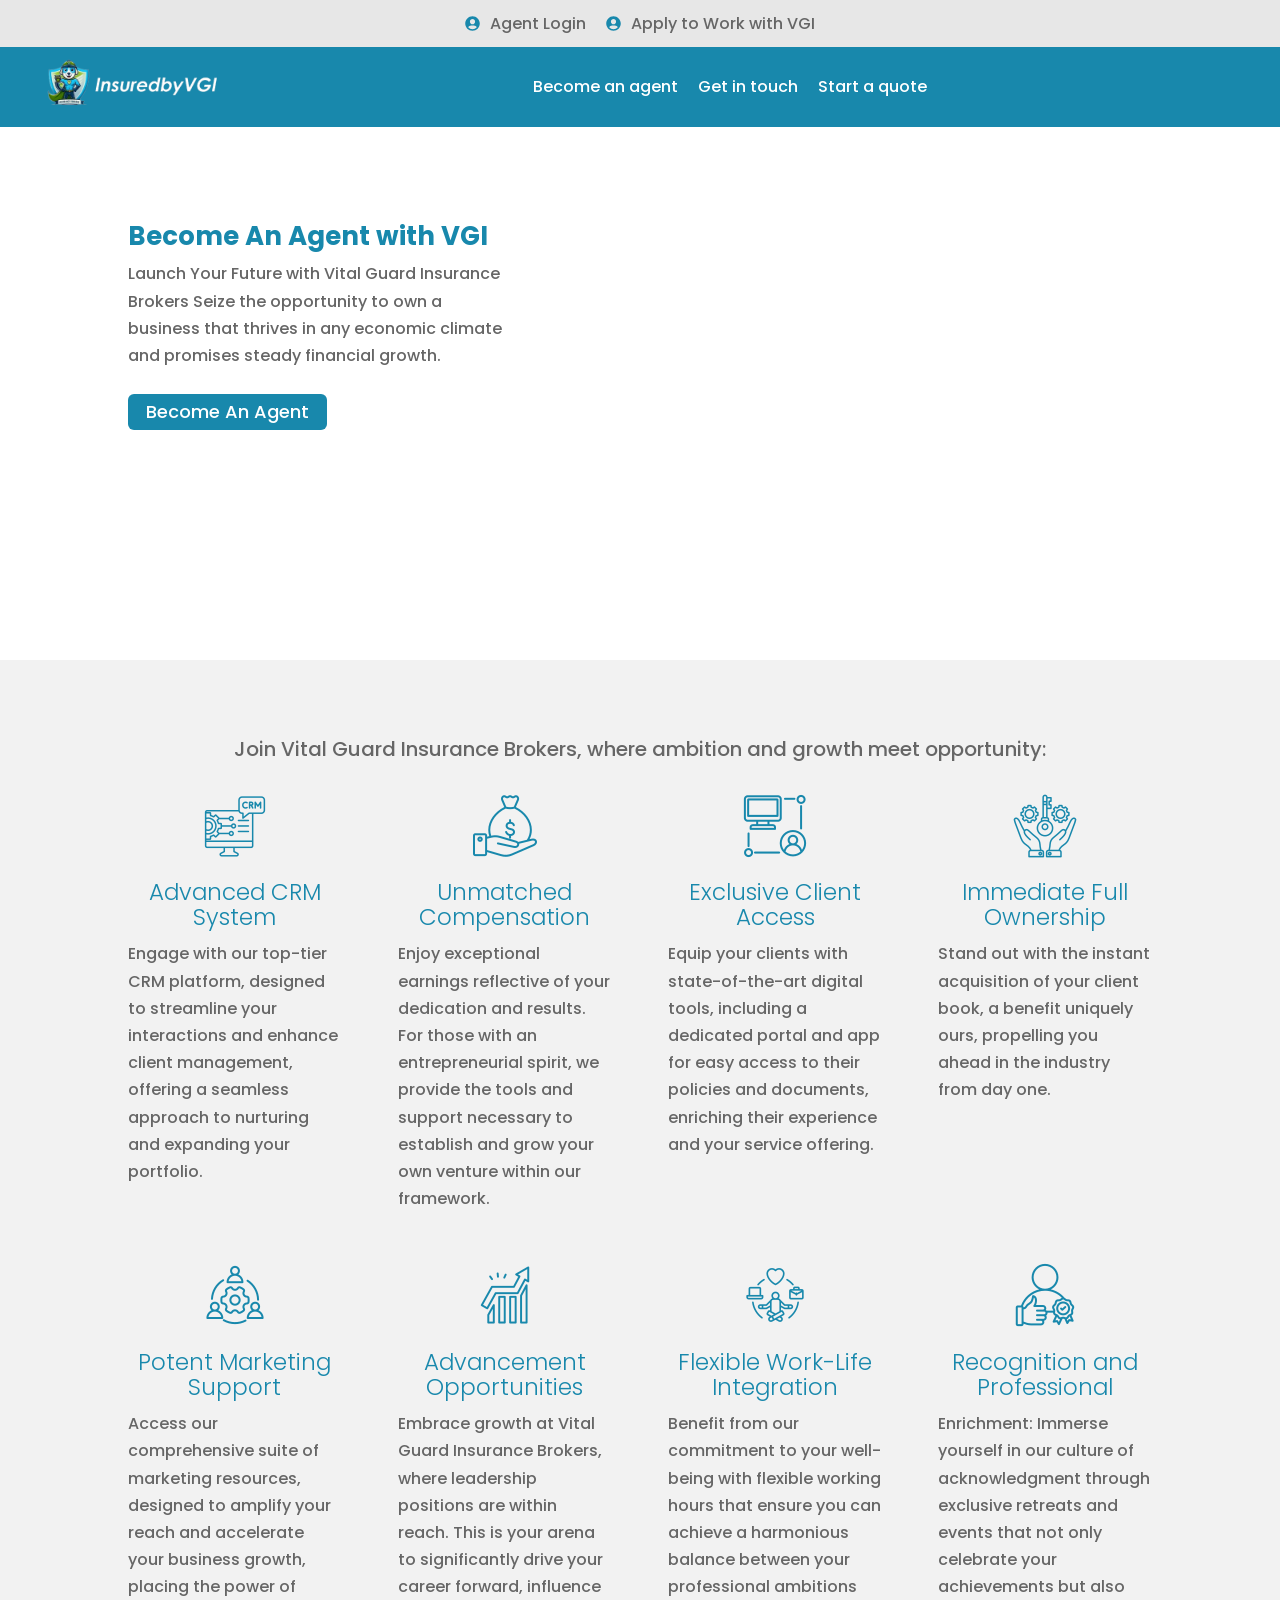
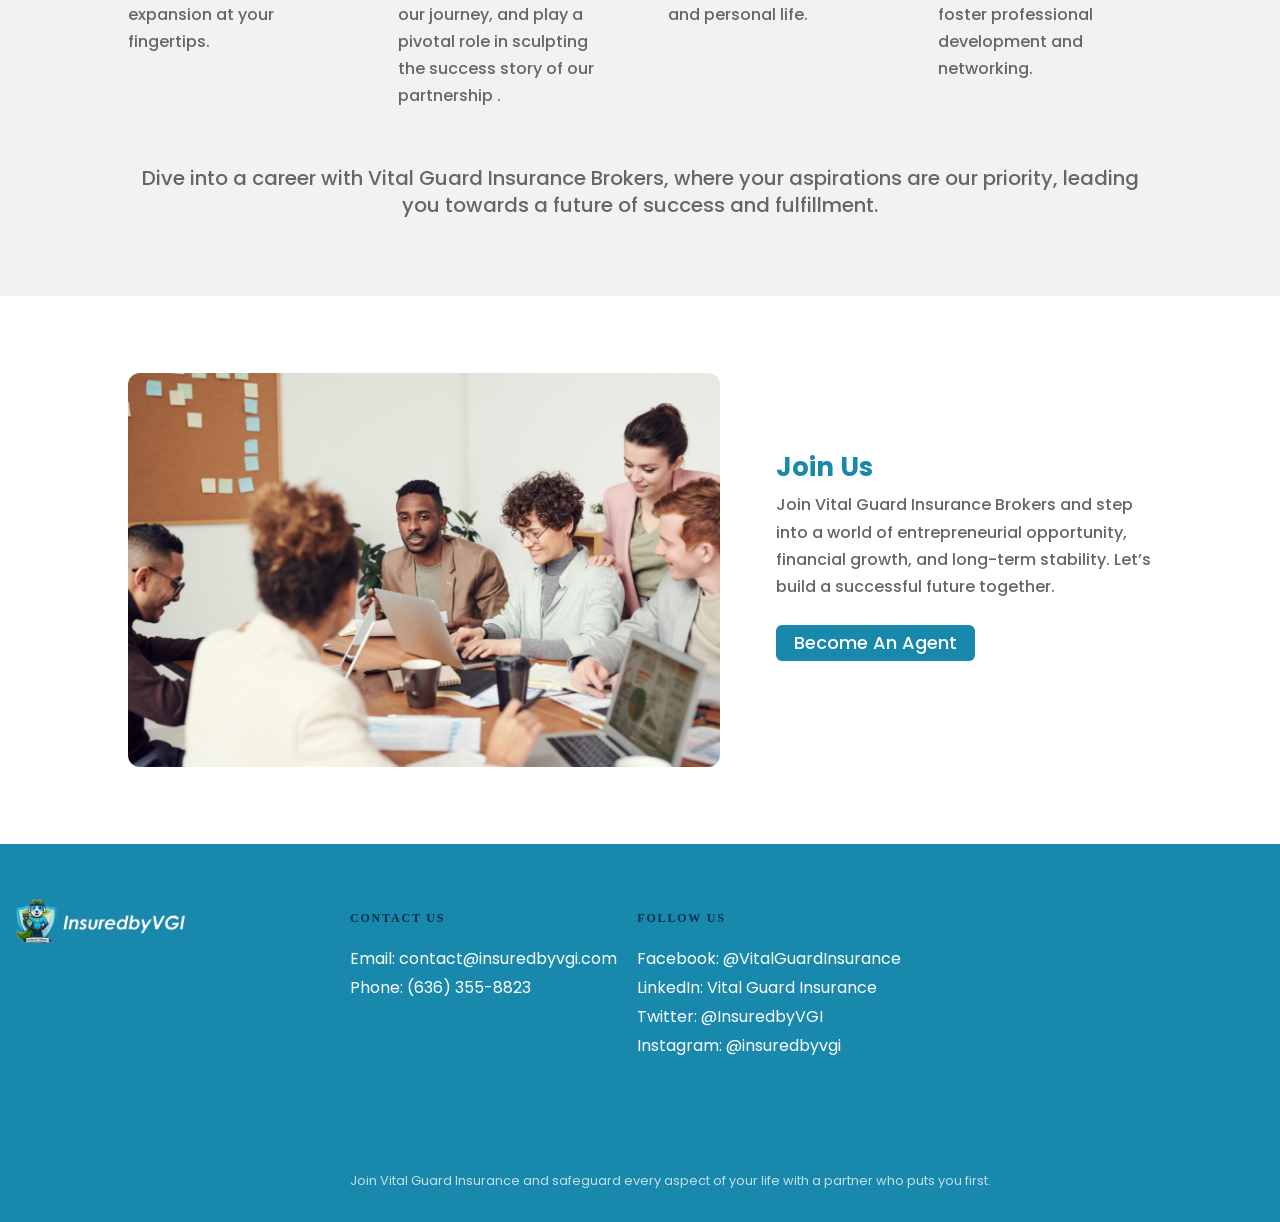
==== commit 9b6f0efd: "done changes" ====
--- a/php-agency/index.html
+++ b/php-agency/index.html
@@ -6849,7 +6849,7 @@
 
 			<header class="header_header__IkGoF" style="position: fixed; width: 100%; z-index: 9;">
 				<div class="top-section">
-					<a href="#" style="  display: flex; align-items: center; gap:10px">
+					<a href="../login.html" style="  display: flex; align-items: center; gap:10px">
 
 						<svg aria-hidden="true" fill="#1888ac" class="e-font-icon-svg e-fas-user-circle" width="15"
 							height="15" viewBox="0 0 496 512" xmlns="http://www.w3.org/2000/svg">
@@ -6885,7 +6885,7 @@
 						<nav aria-label="Header menu" class="header_logoMenuWrapper__kSFlK">
 							<ul class="header_navList__19l07">
 								<li class="header_navItem__PB8X4 "><span aria-haspopup="false"><a title="Contact us"
-											href="./php-agency/index.html">Become an agent</a></span></li>
+											href="./index.html">Become an agent</a></span></li>
 								<li class="header_navItem__PB8X4 "><span aria-haspopup="false"><a title="Contact us"
 											href="../learn-more.html">Get in touch</a></span></li>
 								<li class="header_navItem__PB8X4 "><span aria-haspopup="false"><a title="Contact us"
@@ -7412,7 +7412,7 @@
 								<h3>Contact Us</h3>
 								<ul>
 									<li><a href="#">Email: contact@insuredbyvgi.com</a></li>
-									<li><a href="#">Phone: (555) 123-4567</a></li>
+									<li><a href="#">Phone: (636) 355-8823</a></li>
 
 								</ul>
 							</div>
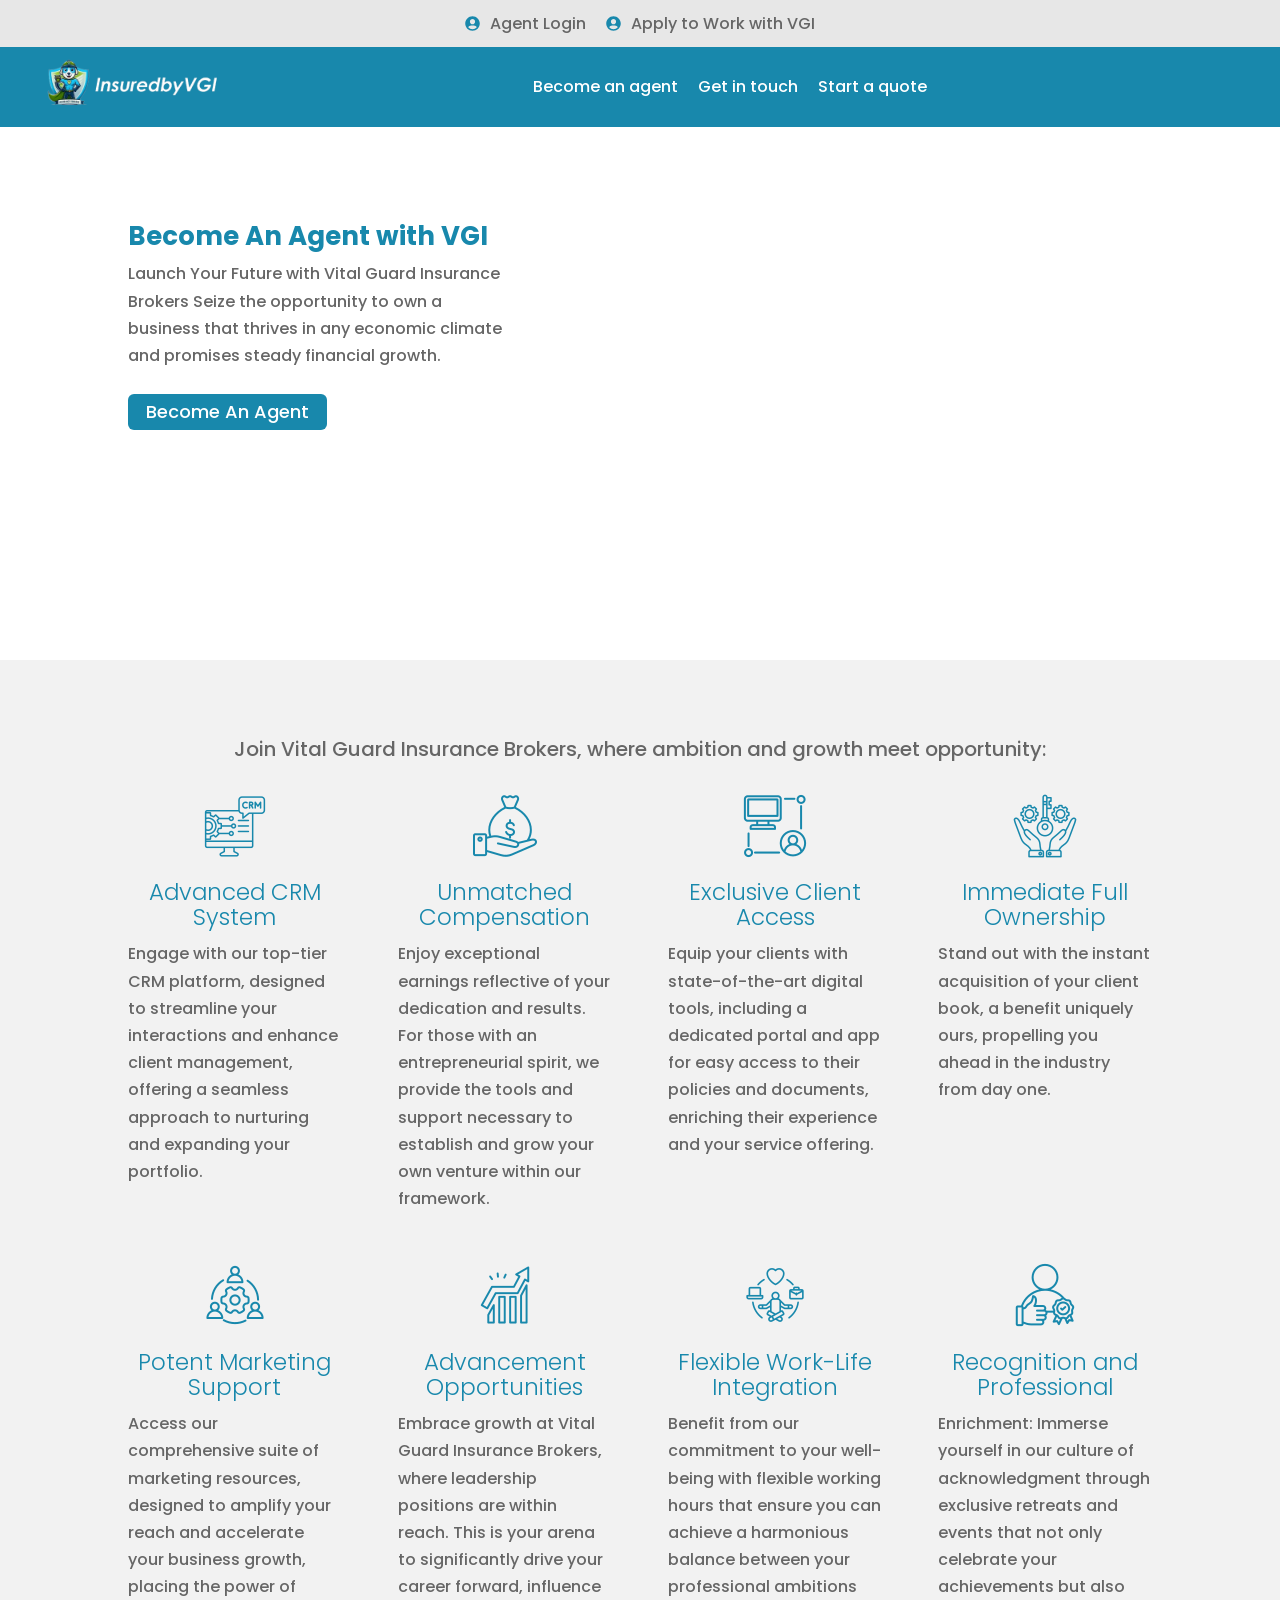
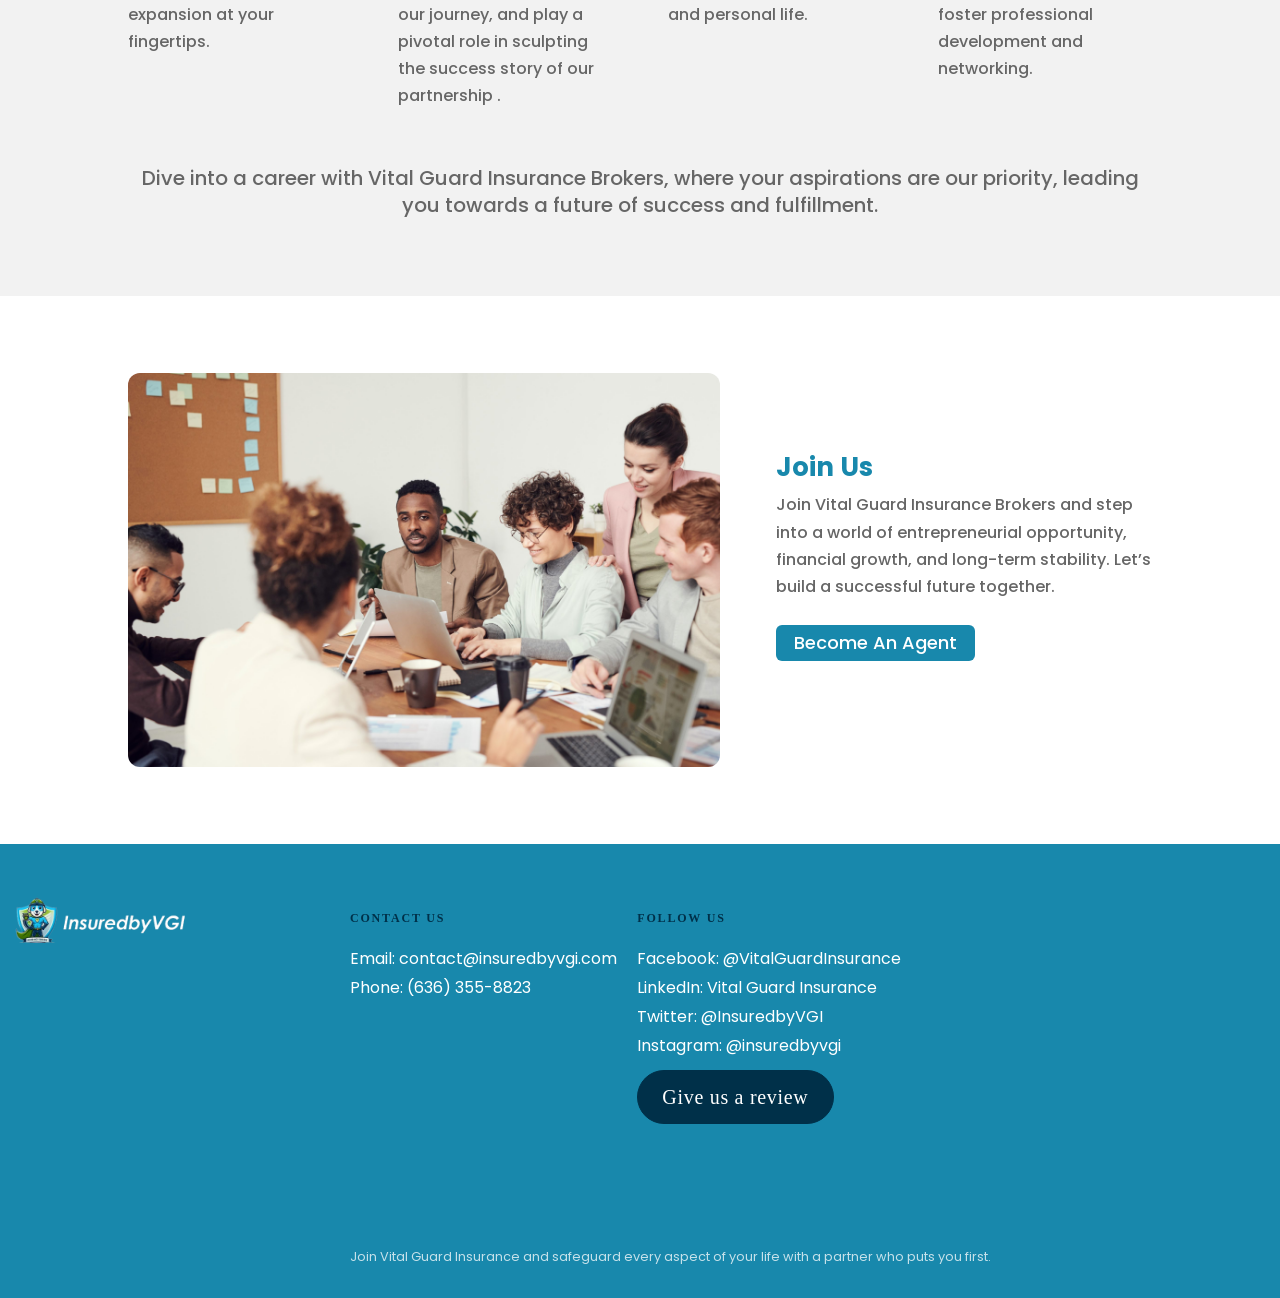
==== commit 640ddd7d: "done changes" ====
--- a/php-agency/index.html
+++ b/php-agency/index.html
@@ -6706,6 +6706,10 @@
 			line-height: 1.8em
 		}
 
+		.touch-btn {
+			display: none;
+		}
+
 		.et_pb_section_1.et_pb_section {
 			background-color: #f2f2f2 !important
 		}
@@ -6816,6 +6820,18 @@
 
 			.et_pb_image_1 .et_pb_image_wrap img {
 				width: auto
+			}
+
+			.touch-btn {
+				display: block;
+				padding: 10px 5px;
+				color: black !important;
+				border: 2px solid black;
+			}
+
+			.touch-btn a {
+				color: black !important;
+
 			}
 		}
 
@@ -6894,6 +6910,12 @@
 
 							</ul>
 						</nav>
+						<button class="touch-btn">
+							<a href="https://kxyuypv19mb.typeform.com/to/zDrybglB">
+								Start a
+								quote
+							</a>
+						</button>
 						<button title="hamburger button" class="header_hamburgerButton__BBrCY" type="button">
 							<span class="header_hamburgerIcon__eLODd">
 								<span class="header_bar___T52p"></span>
@@ -7426,6 +7448,11 @@
 									<li><a href="#">Instagram: @insuredbyvgi</a></li>
 
 								</ul>
+								<div class="ImageColTextForm_buttonContainer__DQMJD" style="margin-top: 10px;"> <a
+										href="https://g.co/kgs/jGxMdRM" target="_blank"><button id="stepper-form"
+											class="StepperButton_StepperButtoncontainer__ayYHE" type="submit"> Give us a
+											review</button>
+									</a></div>
 							</div>
 
 
